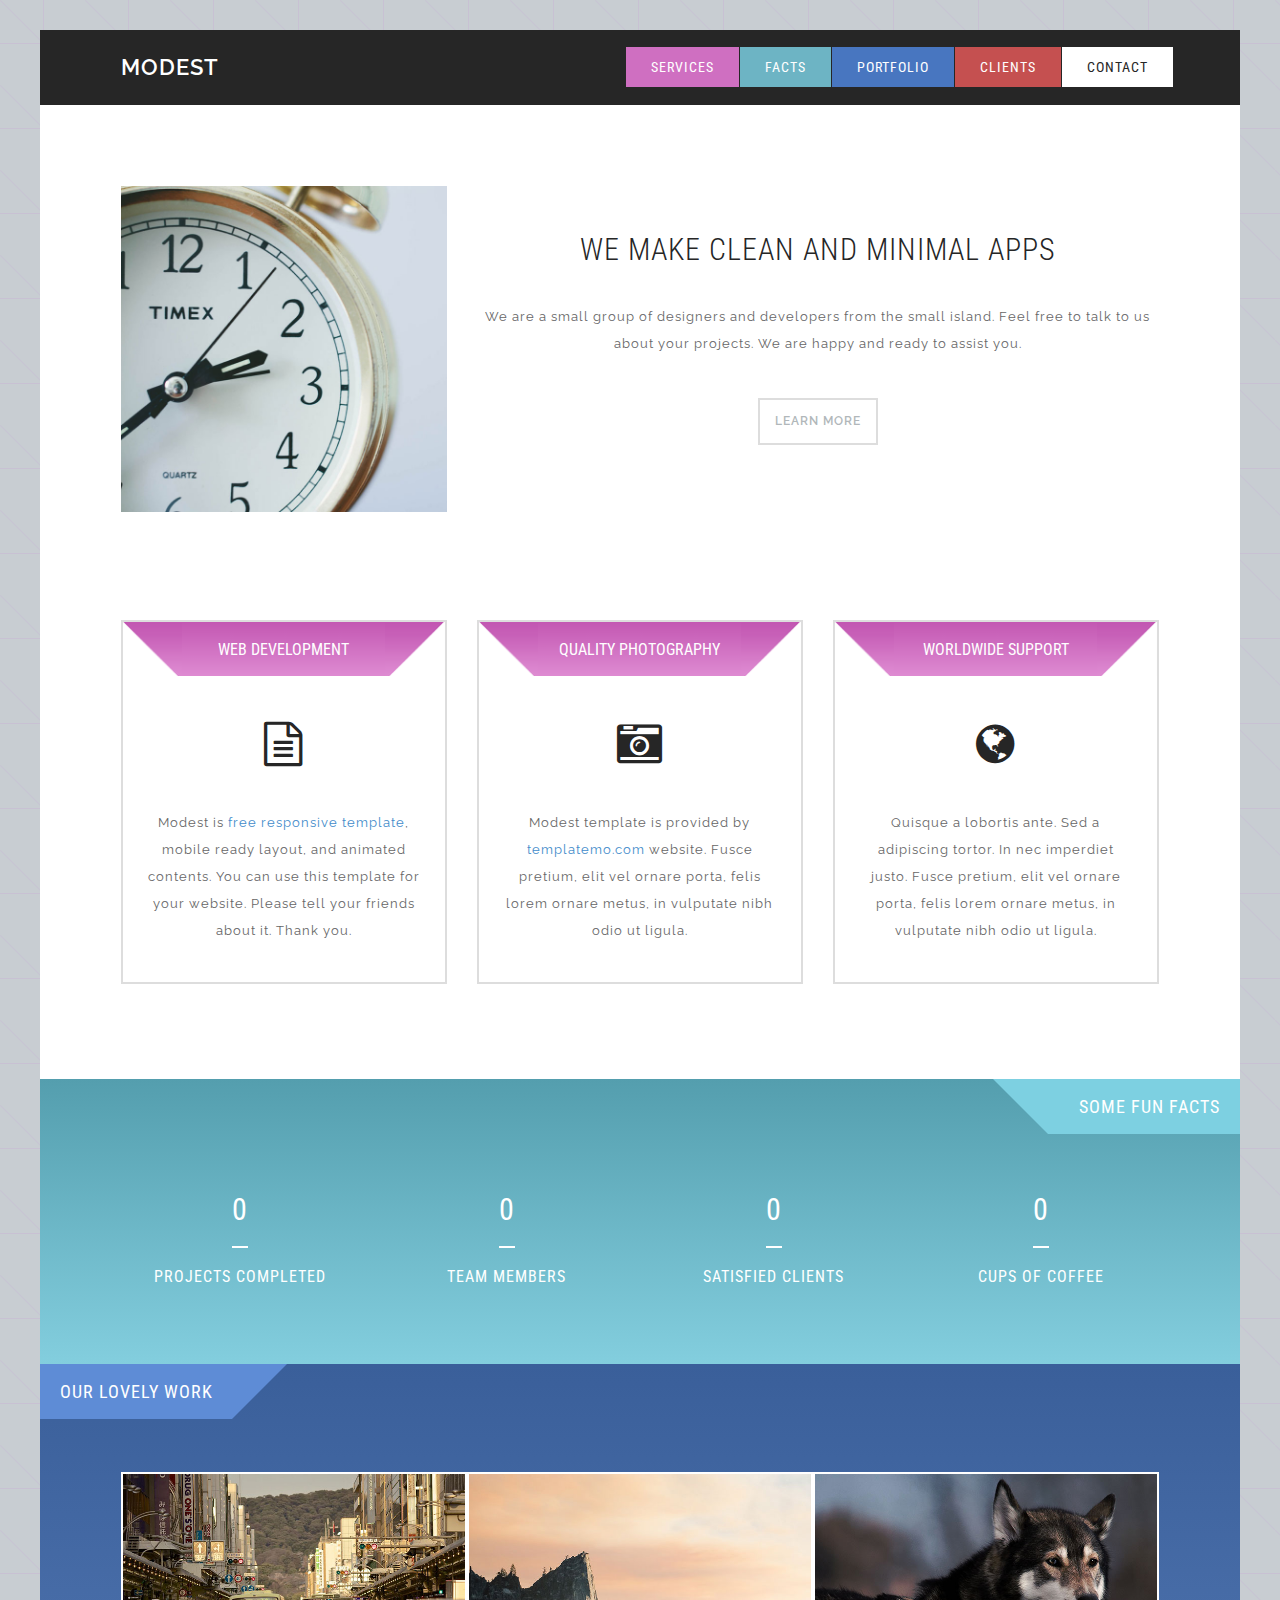
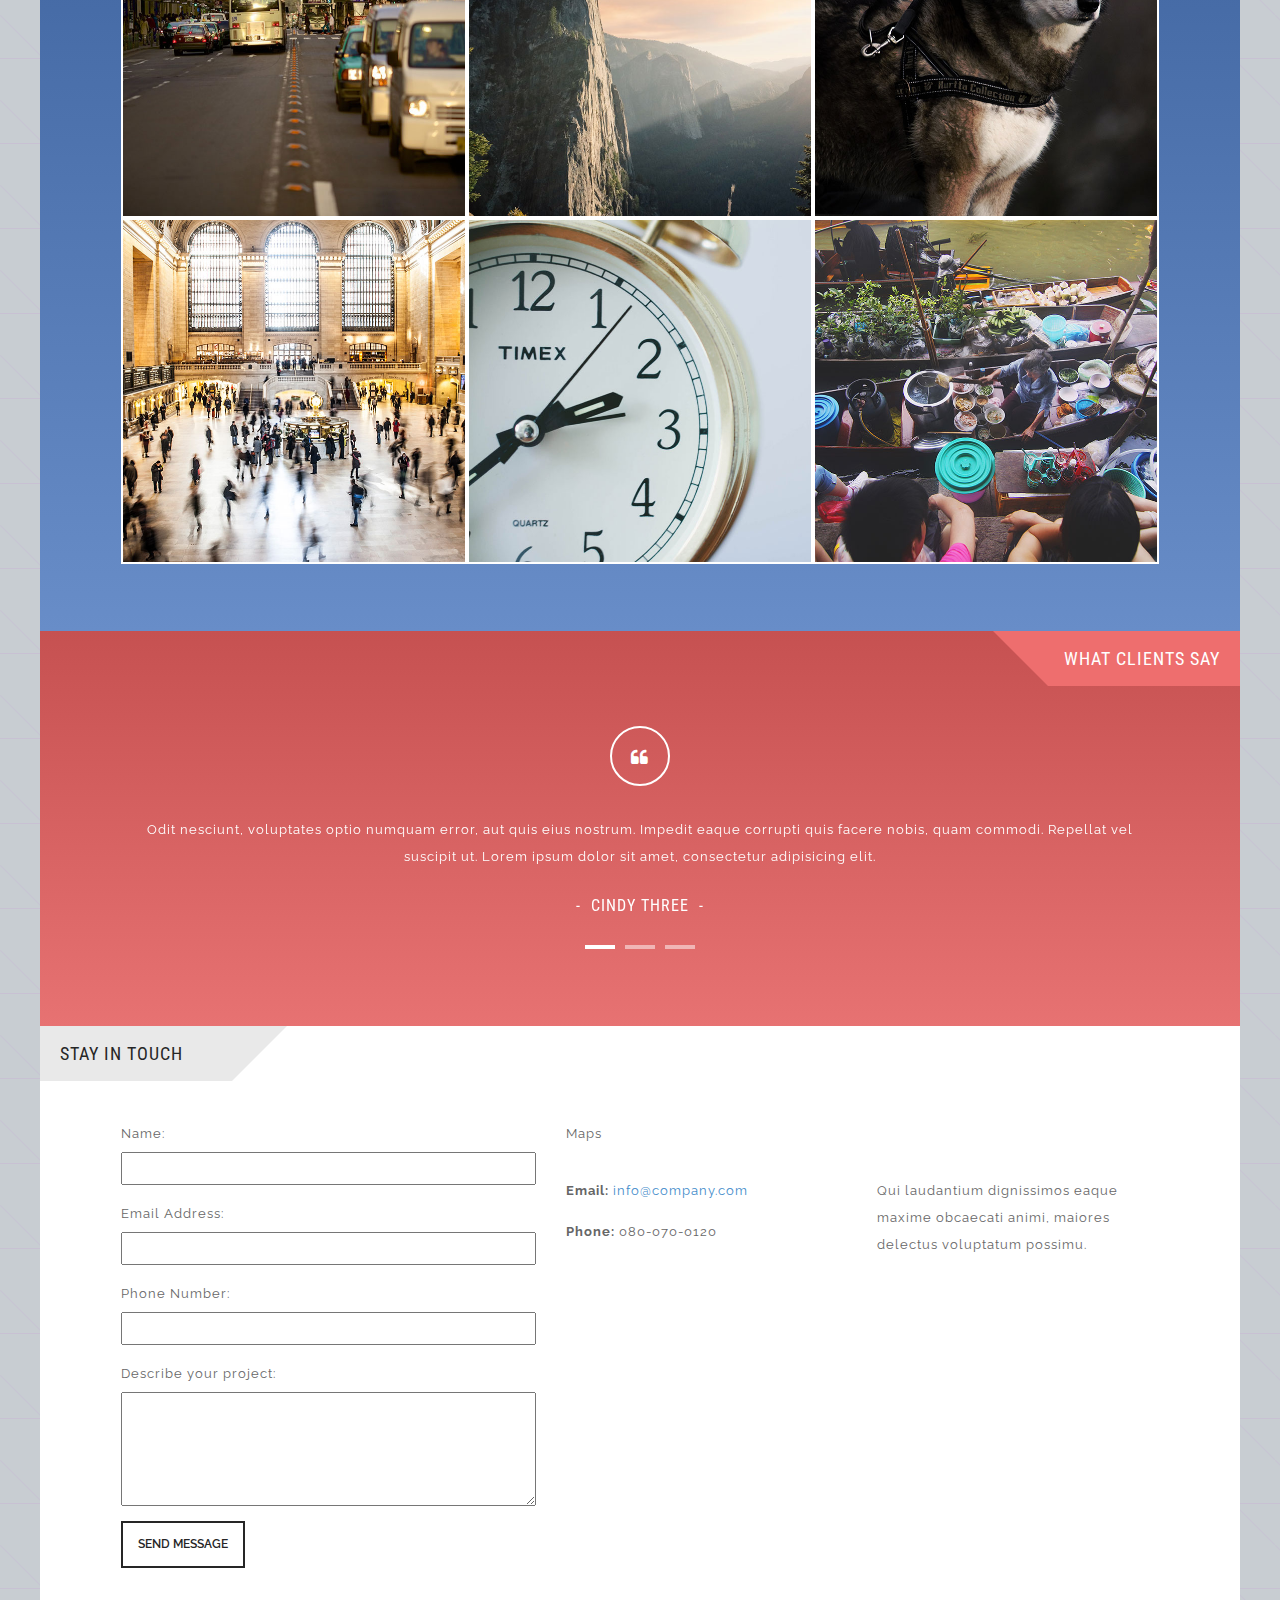
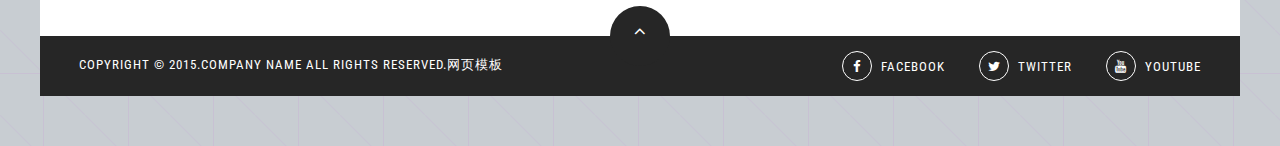
==== index.html @ 506f8da3 "l" ====
<!DOCTYPE html>
<html lang="en-US">
<head>

	<meta name="viewport" content="width=device-width, initial-scale=1, minimal-ui">
	<meta charset="utf-8">
	<title>Modest</title>
	<!-- Main Stylesheet -->
	<link rel="stylesheet" href="css/animate.css">
	<link rel="stylesheet" href="css/font-awesome.min.css">
	<link rel="stylesheet" href="css/templatemo-style.css">

	<!-- jQuery -->
	<script src="js/jquery-1.11.0.min.js"></script>
	<script src="js/jquery-migrate-1.2.1.min.js"></script>

</head>
<body>
		
	<!-- HEADER -->
	<div class="fluid-container">
		<header class="site-header">
			<div class="navbar-default navbar-fixed-top">
				<div class="fluid-container">
				<div class="navbar-header">
					<button type="button" class="navbar-toggle collapsed" data-toggle="collapse" data-target=".navbar-collapse">
						<i class="fa fa-bars"></i>
					</button>
					<a class="navbar-brand" href="#">Modest</a>
				</div>
				<div class="navbar-collapse collapse">
					<ul class="nav navbar-nav navbar-right">
						<li><a class="link-service" href="#services">Services</a></li>
						<li><a class="link-facts" href="#facts">Facts</a></li>
						<li><a class="link-portfolio" href="#portfolio">Portfolio</a></li>
						<li><a class="link-clients" href="#clients">Clients</a></li>
						<li><a class="link-contact" href="#contact">Contact</a></li>
					</ul>
				</div>
				</div>
			</div>
		</header> <!-- .site-header -->
	</div> <!-- .fluid-container -->
	
	<!-- WELCOME TEXT -->
	<div class="main-content">
	<div class="fluid-container">
		<div class="section-welcome">
			<div class="row">
            	<div class="col-md-4 text-center">
					<img src="img/portfolio/5.jpg" class="img-responsive animated fadeInLeft" alt="Time is happiness">
				</div>
				<div class="col-md-8 text-center welcome-section">
                	<br>
					<h2 class="animated fadeInDown">We make clean and minimal apps</h2>
					<br>
                    <p class="animated fadeInRight">We are a small group of designers and developers from the small island. Feel free to talk to us about your projects. We are happy and ready to assist you.</p>
                    <br>
					<a href="#" class="button-grey animated fadeInUp">Learn More</a>
				</div>
			</div>
		</div>
	</div>
	<div class="copyrights">Collect from <a href="http://www.cssmoban.com/" >免费模板</a></div>
	<!-- SERVICES -->
	<div class="fluid-container">
		<div class="section-services" id="services">
			<div class="row">
				<div class="col-md-4 col-sm-12 col-xs-12 col-lg-4 text-center">
					<article class="service animated fadeInUp">
						<div class="service-header">
							<h4>Web Development</h4>
						</div>
						<div class="service-icon">
							<i class="fa fa-file-text-o"></i>
						</div>
						<div class="service-text">
							<p>Modest is <a href="#/tag/responsive">free responsive template</a>, mobile ready layout, and animated contents. You can use this template for your website. Please tell your friends about it. Thank you.</p>
						</div>
					</article>
				</div>
				<div class="col-md-4 col-sm-12 col-xs-12 col-lg-4 text-center">
					<article class="service animated fadeInUp">
						<div class="service-header">
							<span class="s-left"></span>
							<span class="s-right"></span>
							<h4>Quality Photography</h4>
						</div>
						<div class="service-icon">
							<i class="fa fa-camera-retro"></i>
						</div>
						<div class="service-text">
							<p>Modest template is provided by <a href="#">templatemo.com</a> website. Fusce pretium, elit vel ornare porta, felis lorem ornare metus, in vulputate nibh odio ut ligula.</p>
						</div>
					</article>
				</div>
				<div class="col-md-4 col-sm-12 col-xs-12 col-lg-4 text-center">
					<article class="service animated fadeInUp">
						<div class="service-header">
							<span class="s-left"></span>
							<span class="s-right"></span>
							<h4>Worldwide Support</h4>
						</div>
						<div class="service-icon">
							<i class="fa fa-globe"></i>
						</div>
						<div class="service-text">
							<p>Quisque a lobortis ante. Sed a adipiscing tortor. In nec imperdiet justo. Fusce pretium, elit vel ornare porta, felis lorem ornare metus, in vulputate nibh odio ut ligula.</p>
						</div>
					</article>
				</div>
			</div>
		</div>
	</div>

	<!-- FUN FACTS -->
	<div class="fluid-container animated flipInX" id="facts">
		<div class="row">
			<div class="col-md-12 text-right">
				<div class="section-header facts-header">
					<h3>Some fun facts</h3>
				</div>
			</div>
		</div>
		<div class="section-facts">
			<div class="row">
				<div class="col-md-3 col-sm-6 col-xs-12 col-lg-3 text-center">
					<div class="counter-item">
						<div class="counter-inner">
							<div class="counter-body">
								<h2 class="start-count" data-count="1604">0</h2>
								<h6>Projects Completed</h6>
								<div class="end-count"></div>
							</div>				
						</div>
					</div>
				</div> <!-- .counter-item -->
				<div class="col-md-3 col-sm-6 col-xs-12 col-lg-3 text-center">
					<div class="counter-item">
						<div class="counter-inner">
							<div class="counter-body">
								<h2 class="start-count" data-count="21">0</h2>
								<h6>Team Members</h6>
								<div class="end-count"></div>
							</div>				
						</div>
					</div>
				</div> <!-- .counter-item -->
				<div class="col-md-3 col-sm-6 col-xs-12 col-lg-3 text-center">
					<div class="counter-item">
						<div class="counter-inner">
							<div class="counter-body">
								<h2 class="start-count" data-count="302">0</h2>
								<h6>Satisfied Clients</h6>
								<div class="end-count"></div>
							</div>				
						</div>
					</div>
				</div> <!-- .counter-item -->
				<div class="col-md-3 col-sm-6 col-xs-12 col-lg-3 text-center">
					<div class="counter-item">
						<div class="counter-inner">
							<div class="counter-body">
								<h2 class="start-count" data-count="946">0</h2>
								<h6>Cups of Coffee</h6>
								<div class="end-count"></div>
							</div>				
						</div>
					</div>
				</div> <!-- .counter-item -->
			</div>
		</div>
	</div>
	
	<!-- PORTFOLIO -->
	<div class="fluid-container" id="portfolio">
		<div class="row">
			<div class="col-md-12 text-left">
				<div class="section-header portfolio-header">
					<h3>Our Lovely Work</h3>
				</div>
			</div>
		</div>
		<div class="section-portfolio" >
			<div class="row portfolio-holder">
				<article class="portfolio col-md-4 col-sm-6 col-xs-12">
					<div class="entry-thumbnail">
						<img src="img/portfolio/1.jpg" alt="">
					</div>
					<div class="portfolio-overlay first">
						<a href="#"><h4 class="entry-title">DIGITAL PHOTO</h4></a>
					</div>
				</article>
				<article class="portfolio col-md-4 col-sm-6 col-xs-12">
					<div class="entry-thumbnail">
						<img src="img/portfolio/2.jpg" alt="">
					</div>
					<div class="portfolio-overlay second">
						<a href="#"><h4 class="entry-title">QUALITY IMAGING</h4></a>
					</div>
				</article>
				<article class="portfolio col-md-4 col-sm-6 col-xs-12">
					<div class="entry-thumbnail">
						<img src="img/portfolio/3.jpg" alt="">
					</div>
					<div class="portfolio-overlay third">
						<a href="#"><h4 class="entry-title">ANIMATIONS</h4></a>
					</div>
				</article>
				<article class="portfolio col-md-4 col-sm-6 col-xs-12">
					<div class="entry-thumbnail">
						<img src="img/portfolio/4.jpg" alt="">
					</div>
					<div class="portfolio-overlay fourth">
						<a href="#"><h4 class="entry-title">HI FI SOUND</h4></a>
					</div>
				</article>
				<article class="portfolio col-md-4 col-sm-6 col-xs-12">
					<div class="entry-thumbnail">
						<img src="img/portfolio/5.jpg" alt="">
					</div>
					<div class="portfolio-overlay fifth">
						<a href="#"><h4 class="entry-title">BEST IN TIME</h4></a>
					</div>
				</article>
				<article class="portfolio col-md-4 col-sm-6 col-xs-12">
					<div class="entry-thumbnail">
						<img src="img/portfolio/6.jpg" alt="">
					</div>
					<div class="portfolio-overlay sixth">
						<a href="#"><h4 class="entry-title">DELICIOUS ONE</h4></a>
					</div>
				</article>
			</div>
		</div>
	</div>

	<!-- CLIENTS -->
	<div class="fluid-container" id="clients">
		<div class="row">
			<div class="col-md-12 text-right">
				<div class="section-header clients-header">
					<h3>What Clients Say</h3>
				</div>
			</div>
		</div>
		<div class="section-clients">
			<div class="row">
				<div class="col-md-12 text-center">
					<div class="client-icon">
						<i class="i fa fa-quote-left"></i>
					</div>
					<ul class="client-slide">
						<li>
							<p>Odit nesciunt, voluptates optio numquam error, aut quis eius nostrum. Impedit eaque corrupti quis facere nobis, quam commodi. Repellat vel suscipit ut. Lorem ipsum dolor sit amet, consectetur adipisicing elit.</p>
							<h4>Cindy Three</h4>
						</li>
						<li>
							<p>Impedit eaque corrupti quis facere nobis, quam commodi. Repellat vel suscipit ut. Lorem ipsum dolor sit amet, consectetur adipisicing elit. Odit nesciunt, voluptates optio numquam error, aut quis eius nostrum.</p>
							<h4>Linda Two</h4>
						</li>
						<li>
							<p>Lorem ipsum dolor sit amet, consectetur adipisicing elit. Odit nesciunt, voluptates optio numquam error, aut quis eius nostrum. Impedit eaque corrupti quis facere nobis, quam commodi. Repellat vel suscipit ut.</p>
							<h4>Marry One</h4>
						</li>
					</ul>
				</div>
			</div>
		</div>
	</div>

	<!-- CONTACT US -->
	<div class="fluid-container" id="contact">
		<div class="row">
			<div class="col-md-12 text-left">
				<div class="section-header contact-header">
					<h3>Stay in Touch</h3>					
				</div>
			</div>
		</div>
		<div class="section-contact">
			<div class="row">
				<div class="col-md-5 col-sm-12 col-xs-12">
					<form action="#" method="post" id="contact-form">
						<fieldset>
							<label for="name">Name:</label>
							<input type="text" name="name" id="name">
						</fieldset>
						<fieldset>
							<label for="email">Email Address:</label>
							<input type="email" name="email" id="email">
						</fieldset>
						<fieldset>
							<label for="phone">Phone Number:</label>
							<input type="tel" name="phone" id="phone">
						</fieldset>
						<fieldset>
							<label for="message">Describe your project:</label>
							<textarea name="message" id="message" rows="4"></textarea>
						</fieldset>
						<fieldset>
							<input type="submit" class="button-dark" value="Send Message">
						</fieldset>
					</form>
				</div>
				<div class="col-md-7 col-sm-12 col-xs-12">
					<div class="contact-map">
						Maps
					</div>
					<div class="contact-infos">
						<div class="row">
							<div class="col-md-6">
								<p><strong>Email:</strong> <a href="#">info@company.com</a></p>
								<p><strong>Phone:</strong> 080-070-0120</p>
							</div>
							<div class="col-md-6">
								<p>Qui laudantium dignissimos eaque maxime obcaecati animi, maiores delectus voluptatum possimu.</p>
							</div>
						</div>
					</div>
				</div>
			</div>
		</div>
	</div>

	<!-- FOOTER -->
	<div class="fluid-container">
		<footer class="site-footer">
			<a href="#" class="back-to-top">
				<i class="fa fa-angle-up"></i>
			</a>
			<div class="row">
				<div class="col-md-6 col-sm-6 col-xs-12 padding-left-0">
					<p class="copyright">Copyright &copy; 2015.Company name All rights reserved.<a target="_blank" href="http://sc.chinaz.com/moban/">&#x7F51;&#x9875;&#x6A21;&#x677F;</a></p>
				</div>
				<div class="col-md-6 col-sm-6 col-xs-12 padding-right-0">
					<ul class="social">
						<li><a href="#"><i class="fa fa-facebook"></i> Facebook</a></li>
						<li><a href="#"><i class="fa fa-twitter"></i> Twitter</a></li>
						<li><a href="#"><i class="fa fa-youtube"></i> Youtube</a></li>
					</ul>
				</div>
			</div>
		</footer>
	</div>
	</div>
	

	<!-- Plugins -->
	<script src="js/bootstrap.js"></script>
	<script src="js/plugins.js"></script>
	<script src="js/custom.js"></script>

	<!-- Google Map -->

</body>
</html>
---- css/templatemo-style.css ----
@import url(http://fonts.useso.com/css?family=Roboto+Condensed:400,700,300);

@import url(http://fonts.useso.com/css?family=Raleway:400,300,500,700);/*! normalize.css v3.0.1 | MIT License | git.io/normalize */html {
  font-family: sans-serif;
  -ms-text-size-adjust: 100%;
  -webkit-text-size-adjust: 100%;
}

body {
  margin: 0;
}

article,aside,details,figcaption,figure,footer,header,hgroup,main,nav,section,summary {
  display: block;
}

audio,canvas,progress,video {
  display: inline-block;
  vertical-align: baseline;
}

audio:not([controls]) {
  display: none;
  height: 0;
}

[hidden],template {
  display: none;
}
.copyrights{text-indent:-9999px;height:0;line-height:0;font-size:0;overflow:hidden;}
a {
  background: transparent;
}

a:active,a:hover {
  outline: 0;
}

abbr[title] {
  border-bottom: 1px dotted;
}

b,strong {
  font-weight: bold;
}

dfn {
  font-style: italic;
}

h1 {
  font-size: 2em;
  margin: 0.67em 0;
}

mark {
  background: #ff0;
  color: #000;
}

small {
  font-size: 80%;
}

sub,sup {
  font-size: 75%;
  line-height: 0;
  position: relative;
  vertical-align: baseline;
}

sup {
  top: -0.5em;
}

sub {
  bottom: -0.25em;
}

img {
  border: 0;
}

svg:not(:root) {
  overflow: hidden;
}

figure {
  margin: 1em 40px;
}

hr {
  -moz-box-sizing: content-box;
  box-sizing: content-box;
  height: 0;
}

pre {
  overflow: auto;
}

code,kbd,pre,samp {
  font-family: monospace, monospace;
  font-size: 1em;
}

button,input,optgroup,select,textarea {
  color: inherit;
  font: inherit;
  margin: 0;
}

button {
  overflow: visible;
}

button,select {
  text-transform: none;
}

button,html input[type="button"],input[type="reset"],input[type="submit"] {
  -webkit-appearance: button;
  cursor: pointer;
}

button[disabled],html input[disabled] {
  cursor: default;
}

button::-moz-focus-inner,input::-moz-focus-inner {
  border: 0;
  padding: 0;
}

input {
  line-height: normal;
}

input[type="checkbox"],input[type="radio"] {
  box-sizing: border-box;
  padding: 0;
}

input[type="number"]::-webkit-inner-spin-button,input[type="number"]::-webkit-outer-spin-button {
  height: auto;
}

input[type="search"] {
  -webkit-appearance: textfield;
  -moz-box-sizing: content-box;
  -webkit-box-sizing: content-box;
  box-sizing: content-box;
}

input[type="search"]::-webkit-search-cancel-button,input[type="search"]::-webkit-search-decoration {
  -webkit-appearance: none;
}

fieldset {
  border: 1px solid #c0c0c0;
  margin: 0 2px;
  padding: 0.35em 0.625em 0.75em;
}

legend {
  border: 0;
  padding: 0;
}

textarea {
  overflow: auto;
}

optgroup {
  font-weight: bold;
}

table {
  border-collapse: collapse;
  border-spacing: 0;
}

td,th {
  padding: 0;
}

@media print {
  * {
    text-shadow: none !important;
    color: #000 !important;
    background: transparent !important;
    box-shadow: none !important;
  }

  a,a:visited {
    text-decoration: underline;
  }

  a[href]:after {
    content: " (" attr(href) ")";
  }

  abbr[title]:after {
    content: " (" attr(title) ")";
  }

  a[href^="javascript:"]:after,a[href^="#"]:after {
    content: "";
  }

  pre,blockquote {
    border: 1px solid #999;
    page-break-inside: avoid;
  }

  thead {
    display: table-header-group;
  }

  tr,img {
    page-break-inside: avoid;
  }

  img {
    max-width: 100% !important;
  }

  p,h2,h3 {
    orphans: 3;
    widows: 3;
  }

  h2,h3 {
    page-break-after: avoid;
  }

  select {
    background: #fff !important;
  }

  .navbar {
    display: none;
  }

  .table td,.table th {
    background-color: #fff !important;
  }

  .btn>.caret,.dropup>.btn>.caret {
    border-top-color: #000 !important;
  }

  .label {
    border: 1px solid #000;
  }

  .table {
    border-collapse: collapse !important;
  }

  .table-bordered th,.table-bordered td {
    border: 1px solid #ddd !important;
  }
}

* {
  -webkit-box-sizing: border-box;
  -moz-box-sizing: border-box;
  box-sizing: border-box;
}

*:before,*:after {
  -webkit-box-sizing: border-box;
  -moz-box-sizing: border-box;
  box-sizing: border-box;
}

html {
  font-size: 10px;
  -webkit-tap-highlight-color: transparent;
}

body {
  font-family: "Helvetica Neue",Helvetica,Arial,sans-serif;
  font-size: 14px;
  line-height: 1.42857;
  color: #333;
  background-color: #fff;
}

input,button,select,textarea {
  font-family: inherit;
  font-size: inherit;
  line-height: inherit;
}

a {
  color: #428bca;
  text-decoration: none;
}

a:hover,a:focus {
  color: #2a6496;
  text-decoration: underline;
}

a:focus {
  outline: thin dotted;
  outline: 5px auto -webkit-focus-ring-color;
  outline-offset: -2px;
}

figure {
  margin: 0;
}

img {
  vertical-align: middle;
}

.img-responsive {
  display: block;
  width: 100% \9;
  max-width: 100%;
  height: auto;
}

.img-rounded {
  border-radius: 6px;
}

.img-thumbnail {
  padding: 4px;
  line-height: 1.42857;
  background-color: #fff;
  border: 1px solid #ddd;
  border-radius: 4px;
  -webkit-transition: all 0.2s ease-in-out;
  -o-transition: all 0.2s ease-in-out;
  transition: all 0.2s ease-in-out;
  display: inline-block;
  width: 100% \9;
  max-width: 100%;
  height: auto;
}

.img-circle {
  border-radius: 50%;
}

hr {
  margin-top: 20px;
  margin-bottom: 20px;
  border: 0;
  border-top: 1px solid #eee;
}

.sr-only {
  position: absolute;
  width: 1px;
  height: 1px;
  margin: -1px;
  padding: 0;
  overflow: hidden;
  clip: rect(0, 0, 0, 0);
  border: 0;
}

.sr-only-focusable:active,.sr-only-focusable:focus {
  position: static;
  width: auto;
  height: auto;
  margin: 0;
  overflow: visible;
  clip: auto;
}

h1,h2,h3,h4,h5,h6,.h1,.h2,.h3,.h4,.h5,.h6 {
  font-family: inherit;
  font-weight: 500;
  line-height: 1.1;
  color: inherit;
}

h1 small,h1 .small,h2 small,h2 .small,h3 small,h3 .small,h4 small,h4 .small,h5 small,h5 .small,h6 small,h6 .small,.h1 small,.h1 .small,.h2 small,.h2 .small,.h3 small,.h3 .small,.h4 small,.h4 .small,.h5 small,.h5 .small,.h6 small,.h6 .small {
  font-weight: normal;
  line-height: 1;
  color: #777;
}

h1,.h1,h2,.h2,h3,.h3 {
  margin-top: 20px;
  margin-bottom: 10px;
}

h1 small,h1 .small,.h1 small,.h1 .small,h2 small,h2 .small,.h2 small,.h2 .small,h3 small,h3 .small,.h3 small,.h3 .small {
  font-size: 65%;
}

h4,.h4,h5,.h5,h6,.h6 {
  margin-top: 10px;
  margin-bottom: 10px;
}

h4 small,h4 .small,.h4 small,.h4 .small,h5 small,h5 .small,.h5 small,.h5 .small,h6 small,h6 .small,.h6 small,.h6 .small {
  font-size: 75%;
}

h1,.h1 {
  font-size: 36px;
}

h2,.h2 {
  font-size: 30px;
}

h3,.h3 {
  font-size: 24px;
}

h4,.h4 {
  font-size: 18px;
}

h5,.h5 {
  font-size: 14px;
}

h6,.h6 {
  font-size: 12px;
}

p {
  margin: 0 0 10px;
}

.lead {
  margin-bottom: 20px;
  font-size: 16px;
  font-weight: 300;
  line-height: 1.4;
}

@media (min-width: 768px) {
  .lead {
    font-size: 21px;
  }
}

small,.small {
  font-size: 85%;
}

cite {
  font-style: normal;
}

mark,.mark {
  background-color: #fcf8e3;
  padding: .2em;
}

.text-left {
  text-align: left;
}

.text-right {
  text-align: right;
}

.text-center {
  text-align: center;
}

.text-justify {
  text-align: justify;
}

.text-nowrap {
  white-space: nowrap;
}

.text-lowercase {
  text-transform: lowercase;
}

.text-uppercase {
  text-transform: uppercase;
}

.text-capitalize {
  text-transform: capitalize;
}

.text-muted {
  color: #777;
}

.text-primary {
  color: #428bca;
}

a.text-primary:hover {
  color: #3071a9;
}

.text-success {
  color: #3c763d;
}

a.text-success:hover {
  color: #2b542c;
}

.text-info {
  color: #31708f;
}

a.text-info:hover {
  color: #245269;
}

.text-warning {
  color: #8a6d3b;
}

a.text-warning:hover {
  color: #66512c;
}

.text-danger {
  color: #a94442;
}

a.text-danger:hover {
  color: #843534;
}

.bg-primary {
  color: #fff;
}

.bg-primary {
  background-color: #428bca;
}

a.bg-primary:hover {
  background-color: #3071a9;
}

.bg-success {
  background-color: #dff0d8;
}

a.bg-success:hover {
  background-color: #c1e2b3;
}

.bg-info {
  background-color: #d9edf7;
}

a.bg-info:hover {
  background-color: #afd9ee;
}

.bg-warning {
  background-color: #fcf8e3;
}

a.bg-warning:hover {
  background-color: #f7ecb5;
}

.bg-danger {
  background-color: #f2dede;
}

a.bg-danger:hover {
  background-color: #e4b9b9;
}

.page-header {
  padding-bottom: 9px;
  margin: 40px 0 20px;
  border-bottom: 1px solid #eee;
}

ul,ol {
  margin-top: 0;
  margin-bottom: 10px;
}

ul ul,ul ol,ol ul,ol ol {
  margin-bottom: 0;
}

.list-unstyled,.list-inline {
  padding-left: 0;
  list-style: none;
}

.list-inline {
  margin-left: -5px;
}

.list-inline>li {
  display: inline-block;
  padding-left: 5px;
  padding-right: 5px;
}

dl {
  margin-top: 0;
  margin-bottom: 20px;
}

dt,dd {
  line-height: 1.42857;
}

dt {
  font-weight: bold;
}

dd {
  margin-left: 0;
}

.dl-horizontal dd:before,.dl-horizontal dd:after {
  content: " ";
  display: table;
}

.dl-horizontal dd:after {
  clear: both;
}

@media (min-width: 768px) {
  .dl-horizontal dt {
    float: left;
    width: 160px;
    clear: left;
    text-align: right;
    overflow: hidden;
    text-overflow: ellipsis;
    white-space: nowrap;
  }

  .dl-horizontal dd {
    margin-left: 180px;
  }
}

abbr[title],abbr[data-original-title] {
  cursor: help;
  border-bottom: 1px dotted #777;
}

.initialism {
  font-size: 90%;
  text-transform: uppercase;
}

blockquote {
  padding: 10px 20px;
  margin: 0 0 20px;
  font-size: 17.5px;
  border-left: 5px solid #eee;
}

blockquote p:last-child,blockquote ul:last-child,blockquote ol:last-child {
  margin-bottom: 0;
}

blockquote footer,blockquote small,blockquote .small {
  display: block;
  font-size: 80%;
  line-height: 1.42857;
  color: #777;
}

blockquote footer:before,blockquote small:before,blockquote .small:before {
  content: '\2014 \00A0';
}

.blockquote-reverse,blockquote.pull-right {
  padding-right: 15px;
  padding-left: 0;
  border-right: 5px solid #eee;
  border-left: 0;
  text-align: right;
}

.blockquote-reverse footer:before,.blockquote-reverse small:before,.blockquote-reverse .small:before,blockquote.pull-right footer:before,blockquote.pull-right small:before,blockquote.pull-right .small:before {
  content: '';
}

.blockquote-reverse footer:after,.blockquote-reverse small:after,.blockquote-reverse .small:after,blockquote.pull-right footer:after,blockquote.pull-right small:after,blockquote.pull-right .small:after {
  content: '\00A0 \2014';
}

blockquote:before,blockquote:after {
  content: "";
}

address {
  margin-bottom: 20px;
  font-style: normal;
  line-height: 1.42857;
}

code,kbd,pre,samp {
  font-family: Menlo,Monaco,Consolas,"Courier New",monospace;
}

code {
  padding: 2px 4px;
  font-size: 90%;
  color: #c7254e;
  background-color: #f9f2f4;
  border-radius: 4px;
}

kbd {
  padding: 2px 4px;
  font-size: 90%;
  color: #fff;
  background-color: #333;
  border-radius: 3px;
  box-shadow: inset 0 -1px 0 rgba(0,0,0,0.25);
}

kbd kbd {
  padding: 0;
  font-size: 100%;
  box-shadow: none;
}

pre {
  display: block;
  padding: 9.5px;
  margin: 0 0 10px;
  font-size: 13px;
  line-height: 1.42857;
  word-break: break-all;
  word-wrap: break-word;
  color: #333;
  background-color: #f5f5f5;
  border: 1px solid #ccc;
  border-radius: 4px;
}

pre code {
  padding: 0;
  font-size: inherit;
  color: inherit;
  white-space: pre-wrap;
  background-color: transparent;
  border-radius: 0;
}

.pre-scrollable {
  max-height: 340px;
  overflow-y: scroll;
}

.container {
  margin-right: auto;
  margin-left: auto;
  padding-left: 15px;
  padding-right: 15px;
}

.container:before,.container:after {
  content: " ";
  display: table;
}

.container:after {
  clear: both;
}

@media (min-width: 768px) {
  .container {
    width: 750px;
  }
}

@media (min-width: 992px) {
  .container {
    width: 970px;
  }
}

@media (min-width: 1200px) {
  .container {
    width: 1170px;
  }
}

.container-fluid {
  margin-right: auto;
  margin-left: auto;
  padding-left: 15px;
  padding-right: 15px;
}

.container-fluid:before,.container-fluid:after {
  content: " ";
  display: table;
}

.container-fluid:after {
  clear: both;
}

.row {
  margin-left: -15px;
  margin-right: -15px;
}

.row:before,.row:after {
  content: " ";
  display: table;
}

.row:after {
  clear: both;
}

.col-xs-1,.col-sm-1,.col-md-1,.col-lg-1,.col-xs-2,.col-sm-2,.col-md-2,.col-lg-2,.col-xs-3,.col-sm-3,.col-md-3,.col-lg-3,.col-xs-4,.col-sm-4,.col-md-4,.col-lg-4,.col-xs-5,.col-sm-5,.col-md-5,.col-lg-5,.col-xs-6,.col-sm-6,.col-md-6,.col-lg-6,.col-xs-7,.col-sm-7,.col-md-7,.col-lg-7,.col-xs-8,.col-sm-8,.col-md-8,.col-lg-8,.col-xs-9,.col-sm-9,.col-md-9,.col-lg-9,.col-xs-10,.col-sm-10,.col-md-10,.col-lg-10,.col-xs-11,.col-sm-11,.col-md-11,.col-lg-11,.col-xs-12,.col-sm-12,.col-md-12,.col-lg-12 {
  position: relative;
  min-height: 1px;
  padding-left: 15px;
  padding-right: 15px;
}

.col-xs-1,.col-xs-2,.col-xs-3,.col-xs-4,.col-xs-5,.col-xs-6,.col-xs-7,.col-xs-8,.col-xs-9,.col-xs-10,.col-xs-11,.col-xs-12 {
  float: left;
}

.col-xs-1 {
  width: 8.33333%;
}

.col-xs-2 {
  width: 16.66667%;
}

.col-xs-3 {
  width: 25%;
}

.col-xs-4 {
  width: 33.33333%;
}

.col-xs-5 {
  width: 41.66667%;
}

.col-xs-6 {
  width: 50%;
}

.col-xs-7 {
  width: 58.33333%;
}

.col-xs-8 {
  width: 66.66667%;
}

.col-xs-9 {
  width: 75%;
}

.col-xs-10 {
  width: 83.33333%;
}

.col-xs-11 {
  width: 91.66667%;
}

.col-xs-12 {
  width: 100%;
}

.col-xs-pull-0 {
  right: auto;
}

.col-xs-pull-1 {
  right: 8.33333%;
}

.col-xs-pull-2 {
  right: 16.66667%;
}

.col-xs-pull-3 {
  right: 25%;
}

.col-xs-pull-4 {
  right: 33.33333%;
}

.col-xs-pull-5 {
  right: 41.66667%;
}

.col-xs-pull-6 {
  right: 50%;
}

.col-xs-pull-7 {
  right: 58.33333%;
}

.col-xs-pull-8 {
  right: 66.66667%;
}

.col-xs-pull-9 {
  right: 75%;
}

.col-xs-pull-10 {
  right: 83.33333%;
}

.col-xs-pull-11 {
  right: 91.66667%;
}

.col-xs-pull-12 {
  right: 100%;
}

.col-xs-push-0 {
  left: auto;
}

.col-xs-push-1 {
  left: 8.33333%;
}

.col-xs-push-2 {
  left: 16.66667%;
}

.col-xs-push-3 {
  left: 25%;
}

.col-xs-push-4 {
  left: 33.33333%;
}

.col-xs-push-5 {
  left: 41.66667%;
}

.col-xs-push-6 {
  left: 50%;
}

.col-xs-push-7 {
  left: 58.33333%;
}

.col-xs-push-8 {
  left: 66.66667%;
}

.col-xs-push-9 {
  left: 75%;
}

.col-xs-push-10 {
  left: 83.33333%;
}

.col-xs-push-11 {
  left: 91.66667%;
}

.col-xs-push-12 {
  left: 100%;
}

.col-xs-offset-0 {
  margin-left: 0%;
}

.col-xs-offset-1 {
  margin-left: 8.33333%;
}

.col-xs-offset-2 {
  margin-left: 16.66667%;
}

.col-xs-offset-3 {
  margin-left: 25%;
}

.col-xs-offset-4 {
  margin-left: 33.33333%;
}

.col-xs-offset-5 {
  margin-left: 41.66667%;
}

.col-xs-offset-6 {
  margin-left: 50%;
}

.col-xs-offset-7 {
  margin-left: 58.33333%;
}

.col-xs-offset-8 {
  margin-left: 66.66667%;
}

.col-xs-offset-9 {
  margin-left: 75%;
}

.col-xs-offset-10 {
  margin-left: 83.33333%;
}

.col-xs-offset-11 {
  margin-left: 91.66667%;
}

.col-xs-offset-12 {
  margin-left: 100%;
}

@media (min-width: 768px) {
  .col-sm-1,.col-sm-2,.col-sm-3,.col-sm-4,.col-sm-5,.col-sm-6,.col-sm-7,.col-sm-8,.col-sm-9,.col-sm-10,.col-sm-11,.col-sm-12 {
    float: left;
  }

  .col-sm-1 {
    width: 8.33333%;
  }

  .col-sm-2 {
    width: 16.66667%;
  }

  .col-sm-3 {
    width: 25%;
  }

  .col-sm-4 {
    width: 33.33333%;
  }

  .col-sm-5 {
    width: 41.66667%;
  }

  .col-sm-6 {
    width: 50%;
  }

  .col-sm-7 {
    width: 58.33333%;
  }

  .col-sm-8 {
    width: 66.66667%;
  }

  .col-sm-9 {
    width: 75%;
  }

  .col-sm-10 {
    width: 83.33333%;
  }

  .col-sm-11 {
    width: 91.66667%;
  }

  .col-sm-12 {
    width: 100%;
  }

  .col-sm-pull-0 {
    right: auto;
  }

  .col-sm-pull-1 {
    right: 8.33333%;
  }

  .col-sm-pull-2 {
    right: 16.66667%;
  }

  .col-sm-pull-3 {
    right: 25%;
  }

  .col-sm-pull-4 {
    right: 33.33333%;
  }

  .col-sm-pull-5 {
    right: 41.66667%;
  }

  .col-sm-pull-6 {
    right: 50%;
  }

  .col-sm-pull-7 {
    right: 58.33333%;
  }

  .col-sm-pull-8 {
    right: 66.66667%;
  }

  .col-sm-pull-9 {
    right: 75%;
  }

  .col-sm-pull-10 {
    right: 83.33333%;
  }

  .col-sm-pull-11 {
    right: 91.66667%;
  }

  .col-sm-pull-12 {
    right: 100%;
  }

  .col-sm-push-0 {
    left: auto;
  }

  .col-sm-push-1 {
    left: 8.33333%;
  }

  .col-sm-push-2 {
    left: 16.66667%;
  }

  .col-sm-push-3 {
    left: 25%;
  }

  .col-sm-push-4 {
    left: 33.33333%;
  }

  .col-sm-push-5 {
    left: 41.66667%;
  }

  .col-sm-push-6 {
    left: 50%;
  }

  .col-sm-push-7 {
    left: 58.33333%;
  }

  .col-sm-push-8 {
    left: 66.66667%;
  }

  .col-sm-push-9 {
    left: 75%;
  }

  .col-sm-push-10 {
    left: 83.33333%;
  }

  .col-sm-push-11 {
    left: 91.66667%;
  }

  .col-sm-push-12 {
    left: 100%;
  }

  .col-sm-offset-0 {
    margin-left: 0%;
  }

  .col-sm-offset-1 {
    margin-left: 8.33333%;
  }

  .col-sm-offset-2 {
    margin-left: 16.66667%;
  }

  .col-sm-offset-3 {
    margin-left: 25%;
  }

  .col-sm-offset-4 {
    margin-left: 33.33333%;
  }

  .col-sm-offset-5 {
    margin-left: 41.66667%;
  }

  .col-sm-offset-6 {
    margin-left: 50%;
  }

  .col-sm-offset-7 {
    margin-left: 58.33333%;
  }

  .col-sm-offset-8 {
    margin-left: 66.66667%;
  }

  .col-sm-offset-9 {
    margin-left: 75%;
  }

  .col-sm-offset-10 {
    margin-left: 83.33333%;
  }

  .col-sm-offset-11 {
    margin-left: 91.66667%;
  }

  .col-sm-offset-12 {
    margin-left: 100%;
  }
}

@media (min-width: 992px) {
  .col-md-1,.col-md-2,.col-md-3,.col-md-4,.col-md-5,.col-md-6,.col-md-7,.col-md-8,.col-md-9,.col-md-10,.col-md-11,.col-md-12 {
    float: left;
  }

  .col-md-1 {
    width: 8.33333%;
  }

  .col-md-2 {
    width: 16.66667%;
  }

  .col-md-3 {
    width: 25%;
  }

  .col-md-4 {
    width: 33.33333%;
  }

  .col-md-5 {
    width: 41.66667%;
  }

  .col-md-6 {
    width: 50%;
  }

  .col-md-7 {
    width: 58.33333%;
  }

  .col-md-8 {
    width: 66.66667%;
  }

  .col-md-9 {
    width: 75%;
  }

  .col-md-10 {
    width: 83.33333%;
  }

  .col-md-11 {
    width: 91.66667%;
  }

  .col-md-12 {
    width: 100%;
  }

  .col-md-pull-0 {
    right: auto;
  }

  .col-md-pull-1 {
    right: 8.33333%;
  }

  .col-md-pull-2 {
    right: 16.66667%;
  }

  .col-md-pull-3 {
    right: 25%;
  }

  .col-md-pull-4 {
    right: 33.33333%;
  }

  .col-md-pull-5 {
    right: 41.66667%;
  }

  .col-md-pull-6 {
    right: 50%;
  }

  .col-md-pull-7 {
    right: 58.33333%;
  }

  .col-md-pull-8 {
    right: 66.66667%;
  }

  .col-md-pull-9 {
    right: 75%;
  }

  .col-md-pull-10 {
    right: 83.33333%;
  }

  .col-md-pull-11 {
    right: 91.66667%;
  }

  .col-md-pull-12 {
    right: 100%;
  }

  .col-md-push-0 {
    left: auto;
  }

  .col-md-push-1 {
    left: 8.33333%;
  }

  .col-md-push-2 {
    left: 16.66667%;
  }

  .col-md-push-3 {
    left: 25%;
  }

  .col-md-push-4 {
    left: 33.33333%;
  }

  .col-md-push-5 {
    left: 41.66667%;
  }

  .col-md-push-6 {
    left: 50%;
  }

  .col-md-push-7 {
    left: 58.33333%;
  }

  .col-md-push-8 {
    left: 66.66667%;
  }

  .col-md-push-9 {
    left: 75%;
  }

  .col-md-push-10 {
    left: 83.33333%;
  }

  .col-md-push-11 {
    left: 91.66667%;
  }

  .col-md-push-12 {
    left: 100%;
  }

  .col-md-offset-0 {
    margin-left: 0%;
  }

  .col-md-offset-1 {
    margin-left: 8.33333%;
  }

  .col-md-offset-2 {
    margin-left: 16.66667%;
  }

  .col-md-offset-3 {
    margin-left: 25%;
  }

  .col-md-offset-4 {
    margin-left: 33.33333%;
  }

  .col-md-offset-5 {
    margin-left: 41.66667%;
  }

  .col-md-offset-6 {
    margin-left: 50%;
  }

  .col-md-offset-7 {
    margin-left: 58.33333%;
  }

  .col-md-offset-8 {
    margin-left: 66.66667%;
  }

  .col-md-offset-9 {
    margin-left: 75%;
  }

  .col-md-offset-10 {
    margin-left: 83.33333%;
  }

  .col-md-offset-11 {
    margin-left: 91.66667%;
  }

  .col-md-offset-12 {
    margin-left: 100%;
  }
}

@media (min-width: 1200px) {
  .col-lg-1,.col-lg-2,.col-lg-3,.col-lg-4,.col-lg-5,.col-lg-6,.col-lg-7,.col-lg-8,.col-lg-9,.col-lg-10,.col-lg-11,.col-lg-12 {
    float: left;
  }

  .col-lg-1 {
    width: 8.33333%;
  }

  .col-lg-2 {
    width: 16.66667%;
  }

  .col-lg-3 {
    width: 25%;
  }

  .col-lg-4 {
    width: 33.33333%;
  }

  .col-lg-5 {
    width: 41.66667%;
  }

  .col-lg-6 {
    width: 50%;
  }

  .col-lg-7 {
    width: 58.33333%;
  }

  .col-lg-8 {
    width: 66.66667%;
  }

  .col-lg-9 {
    width: 75%;
  }

  .col-lg-10 {
    width: 83.33333%;
  }

  .col-lg-11 {
    width: 91.66667%;
  }

  .col-lg-12 {
    width: 100%;
  }

  .col-lg-pull-0 {
    right: auto;
  }

  .col-lg-pull-1 {
    right: 8.33333%;
  }

  .col-lg-pull-2 {
    right: 16.66667%;
  }

  .col-lg-pull-3 {
    right: 25%;
  }

  .col-lg-pull-4 {
    right: 33.33333%;
  }

  .col-lg-pull-5 {
    right: 41.66667%;
  }

  .col-lg-pull-6 {
    right: 50%;
  }

  .col-lg-pull-7 {
    right: 58.33333%;
  }

  .col-lg-pull-8 {
    right: 66.66667%;
  }

  .col-lg-pull-9 {
    right: 75%;
  }

  .col-lg-pull-10 {
    right: 83.33333%;
  }

  .col-lg-pull-11 {
    right: 91.66667%;
  }

  .col-lg-pull-12 {
    right: 100%;
  }

  .col-lg-push-0 {
    left: auto;
  }

  .col-lg-push-1 {
    left: 8.33333%;
  }

  .col-lg-push-2 {
    left: 16.66667%;
  }

  .col-lg-push-3 {
    left: 25%;
  }

  .col-lg-push-4 {
    left: 33.33333%;
  }

  .col-lg-push-5 {
    left: 41.66667%;
  }

  .col-lg-push-6 {
    left: 50%;
  }

  .col-lg-push-7 {
    left: 58.33333%;
  }

  .col-lg-push-8 {
    left: 66.66667%;
  }

  .col-lg-push-9 {
    left: 75%;
  }

  .col-lg-push-10 {
    left: 83.33333%;
  }

  .col-lg-push-11 {
    left: 91.66667%;
  }

  .col-lg-push-12 {
    left: 100%;
  }

  .col-lg-offset-0 {
    margin-left: 0%;
  }

  .col-lg-offset-1 {
    margin-left: 8.33333%;
  }

  .col-lg-offset-2 {
    margin-left: 16.66667%;
  }

  .col-lg-offset-3 {
    margin-left: 25%;
  }

  .col-lg-offset-4 {
    margin-left: 33.33333%;
  }

  .col-lg-offset-5 {
    margin-left: 41.66667%;
  }

  .col-lg-offset-6 {
    margin-left: 50%;
  }

  .col-lg-offset-7 {
    margin-left: 58.33333%;
  }

  .col-lg-offset-8 {
    margin-left: 66.66667%;
  }

  .col-lg-offset-9 {
    margin-left: 75%;
  }

  .col-lg-offset-10 {
    margin-left: 83.33333%;
  }

  .col-lg-offset-11 {
    margin-left: 91.66667%;
  }

  .col-lg-offset-12 {
    margin-left: 100%;
  }
}

table {
  background-color: transparent;
}

th {
  text-align: left;
}

.table {
  width: 100%;
  max-width: 100%;
  margin-bottom: 20px;
}

.table>thead>tr>th,.table>thead>tr>td,.table>tbody>tr>th,.table>tbody>tr>td,.table>tfoot>tr>th,.table>tfoot>tr>td {
  padding: 8px;
  line-height: 1.42857;
  vertical-align: top;
  border-top: 1px solid #ddd;
}

.table>thead>tr>th {
  vertical-align: bottom;
  border-bottom: 2px solid #ddd;
}

.table>caption+thead>tr:first-child>th,.table>caption+thead>tr:first-child>td,.table>colgroup+thead>tr:first-child>th,.table>colgroup+thead>tr:first-child>td,.table>thead:first-child>tr:first-child>th,.table>thead:first-child>tr:first-child>td {
  border-top: 0;
}

.table>tbody+tbody {
  border-top: 2px solid #ddd;
}

.table .table {
  background-color: #fff;
}

.table-condensed>thead>tr>th,.table-condensed>thead>tr>td,.table-condensed>tbody>tr>th,.table-condensed>tbody>tr>td,.table-condensed>tfoot>tr>th,.table-condensed>tfoot>tr>td {
  padding: 5px;
}

.table-bordered {
  border: 1px solid #ddd;
}

.table-bordered>thead>tr>th,.table-bordered>thead>tr>td,.table-bordered>tbody>tr>th,.table-bordered>tbody>tr>td,.table-bordered>tfoot>tr>th,.table-bordered>tfoot>tr>td {
  border: 1px solid #ddd;
}

.table-bordered>thead>tr>th,.table-bordered>thead>tr>td {
  border-bottom-width: 2px;
}

.table-striped>tbody>tr:nth-child(odd)>td,.table-striped>tbody>tr:nth-child(odd)>th {
  background-color: #f9f9f9;
}

.table-hover>tbody>tr:hover>td,.table-hover>tbody>tr:hover>th {
  background-color: #f5f5f5;
}

table col[class*="col-"] {
  position: static;
  float: none;
  display: table-column;
}

table td[class*="col-"],table th[class*="col-"] {
  position: static;
  float: none;
  display: table-cell;
}

.table>thead>tr>td.active,.table>thead>tr>th.active,.table>thead>tr.active>td,.table>thead>tr.active>th,.table>tbody>tr>td.active,.table>tbody>tr>th.active,.table>tbody>tr.active>td,.table>tbody>tr.active>th,.table>tfoot>tr>td.active,.table>tfoot>tr>th.active,.table>tfoot>tr.active>td,.table>tfoot>tr.active>th {
  background-color: #f5f5f5;
}

.table-hover>tbody>tr>td.active:hover,.table-hover>tbody>tr>th.active:hover,.table-hover>tbody>tr.active:hover>td,.table-hover>tbody>tr:hover>.active,.table-hover>tbody>tr.active:hover>th {
  background-color: #e8e8e8;
}

.table>thead>tr>td.success,.table>thead>tr>th.success,.table>thead>tr.success>td,.table>thead>tr.success>th,.table>tbody>tr>td.success,.table>tbody>tr>th.success,.table>tbody>tr.success>td,.table>tbody>tr.success>th,.table>tfoot>tr>td.success,.table>tfoot>tr>th.success,.table>tfoot>tr.success>td,.table>tfoot>tr.success>th {
  background-color: #dff0d8;
}

.table-hover>tbody>tr>td.success:hover,.table-hover>tbody>tr>th.success:hover,.table-hover>tbody>tr.success:hover>td,.table-hover>tbody>tr:hover>.success,.table-hover>tbody>tr.success:hover>th {
  background-color: #d0e9c6;
}

.table>thead>tr>td.info,.table>thead>tr>th.info,.table>thead>tr.info>td,.table>thead>tr.info>th,.table>tbody>tr>td.info,.table>tbody>tr>th.info,.table>tbody>tr.info>td,.table>tbody>tr.info>th,.table>tfoot>tr>td.info,.table>tfoot>tr>th.info,.table>tfoot>tr.info>td,.table>tfoot>tr.info>th {
  background-color: #d9edf7;
}

.table-hover>tbody>tr>td.info:hover,.table-hover>tbody>tr>th.info:hover,.table-hover>tbody>tr.info:hover>td,.table-hover>tbody>tr:hover>.info,.table-hover>tbody>tr.info:hover>th {
  background-color: #c4e3f3;
}

.table>thead>tr>td.warning,.table>thead>tr>th.warning,.table>thead>tr.warning>td,.table>thead>tr.warning>th,.table>tbody>tr>td.warning,.table>tbody>tr>th.warning,.table>tbody>tr.warning>td,.table>tbody>tr.warning>th,.table>tfoot>tr>td.warning,.table>tfoot>tr>th.warning,.table>tfoot>tr.warning>td,.table>tfoot>tr.warning>th {
  background-color: #fcf8e3;
}

.table-hover>tbody>tr>td.warning:hover,.table-hover>tbody>tr>th.warning:hover,.table-hover>tbody>tr.warning:hover>td,.table-hover>tbody>tr:hover>.warning,.table-hover>tbody>tr.warning:hover>th {
  background-color: #faf2cc;
}

.table>thead>tr>td.danger,.table>thead>tr>th.danger,.table>thead>tr.danger>td,.table>thead>tr.danger>th,.table>tbody>tr>td.danger,.table>tbody>tr>th.danger,.table>tbody>tr.danger>td,.table>tbody>tr.danger>th,.table>tfoot>tr>td.danger,.table>tfoot>tr>th.danger,.table>tfoot>tr.danger>td,.table>tfoot>tr.danger>th {
  background-color: #f2dede;
}

.table-hover>tbody>tr>td.danger:hover,.table-hover>tbody>tr>th.danger:hover,.table-hover>tbody>tr.danger:hover>td,.table-hover>tbody>tr:hover>.danger,.table-hover>tbody>tr.danger:hover>th {
  background-color: #ebcccc;
}

@media screen and (max-width: 767px) {
  .table-responsive {
    width: 100%;
    margin-bottom: 15px;
    overflow-y: hidden;
    overflow-x: auto;
    -ms-overflow-style: -ms-autohiding-scrollbar;
    border: 1px solid #ddd;
    -webkit-overflow-scrolling: touch;
  }

  .table-responsive>.table {
    margin-bottom: 0;
  }

  .table-responsive>.table>thead>tr>th,.table-responsive>.table>thead>tr>td,.table-responsive>.table>tbody>tr>th,.table-responsive>.table>tbody>tr>td,.table-responsive>.table>tfoot>tr>th,.table-responsive>.table>tfoot>tr>td {
    white-space: nowrap;
  }

  .table-responsive>.table-bordered {
    border: 0;
  }

  .table-responsive>.table-bordered>thead>tr>th:first-child,.table-responsive>.table-bordered>thead>tr>td:first-child,.table-responsive>.table-bordered>tbody>tr>th:first-child,.table-responsive>.table-bordered>tbody>tr>td:first-child,.table-responsive>.table-bordered>tfoot>tr>th:first-child,.table-responsive>.table-bordered>tfoot>tr>td:first-child {
    border-left: 0;
  }

  .table-responsive>.table-bordered>thead>tr>th:last-child,.table-responsive>.table-bordered>thead>tr>td:last-child,.table-responsive>.table-bordered>tbody>tr>th:last-child,.table-responsive>.table-bordered>tbody>tr>td:last-child,.table-responsive>.table-bordered>tfoot>tr>th:last-child,.table-responsive>.table-bordered>tfoot>tr>td:last-child {
    border-right: 0;
  }

  .table-responsive>.table-bordered>tbody>tr:last-child>th,.table-responsive>.table-bordered>tbody>tr:last-child>td,.table-responsive>.table-bordered>tfoot>tr:last-child>th,.table-responsive>.table-bordered>tfoot>tr:last-child>td {
    border-bottom: 0;
  }
}

fieldset {
  padding: 0;
  margin: 0;
  border: 0;
  min-width: 0;
}

legend {
  display: block;
  width: 100%;
  padding: 0;
  margin-bottom: 20px;
  font-size: 21px;
  line-height: inherit;
  color: #333;
  border: 0;
  border-bottom: 1px solid #e5e5e5;
}

label {
  display: inline-block;
  max-width: 100%;
  margin-bottom: 5px;
  font-weight: bold;
}

input[type="search"] {
  -webkit-box-sizing: border-box;
  -moz-box-sizing: border-box;
  box-sizing: border-box;
}

input[type="radio"],input[type="checkbox"] {
  margin: 4px 0 0;
  margin-top: 1px \9;
  line-height: normal;
}

input[type="file"] {
  display: block;
}

input[type="range"] {
  display: block;
  width: 100%;
}

select[multiple],select[size] {
  height: auto;
}

input[type="file"]:focus,input[type="radio"]:focus,input[type="checkbox"]:focus {
  outline: thin dotted;
  outline: 5px auto -webkit-focus-ring-color;
  outline-offset: -2px;
}

output {
  display: block;
  padding-top: 7px;
  font-size: 14px;
  line-height: 1.42857;
  color: #555;
}

.form-control {
  display: block;
  width: 100%;
  height: 34px;
  padding: 6px 12px;
  font-size: 14px;
  line-height: 1.42857;
  color: #555;
  background-color: #fff;
  background-image: none;
  border: 1px solid #ccc;
  border-radius: 4px;
  -webkit-box-shadow: inset 0 1px 1px rgba(0,0,0,0.075);
  box-shadow: inset 0 1px 1px rgba(0,0,0,0.075);
  -webkit-transition: border-color ease-in-out 0.15s,box-shadow ease-in-out 0.15s;
  -o-transition: border-color ease-in-out 0.15s,box-shadow ease-in-out 0.15s;
  transition: border-color ease-in-out 0.15s,box-shadow ease-in-out 0.15s;
}

.form-control:focus {
  border-color: #66afe9;
  outline: 0;
  -webkit-box-shadow: inset 0 1px 1px rgba(0,0,0,0.075),0 0 8px rgba(102,175,233,0.6);
  box-shadow: inset 0 1px 1px rgba(0,0,0,0.075),0 0 8px rgba(102,175,233,0.6);
}

.form-control::-moz-placeholder {
  color: #777;
  opacity: 1;
}

.form-control:-ms-input-placeholder {
  color: #777;
}

.form-control::-webkit-input-placeholder {
  color: #777;
}

.form-control[disabled],.form-control[readonly],fieldset[disabled] .form-control {
  cursor: not-allowed;
  background-color: #eee;
  opacity: 1;
}

textarea.form-control {
  height: auto;
}

input[type="search"] {
  -webkit-appearance: none;
}

input[type="date"],input[type="time"],input[type="datetime-local"],input[type="month"] {
  line-height: 34px;
  line-height: 1.42857 \0;
}

input[type="date"].input-sm,.form-horizontal .form-group-sm input[type="date"].form-control,.input-group-sm>input[type="date"].form-control,.input-group-sm>input[type="date"].input-group-addon,.input-group-sm>.input-group-btn>input[type="date"].btn,input[type="time"].input-sm,.form-horizontal .form-group-sm input[type="time"].form-control,.input-group-sm>input[type="time"].form-control,.input-group-sm>input[type="time"].input-group-addon,.input-group-sm>.input-group-btn>input[type="time"].btn,input[type="datetime-local"].input-sm,.form-horizontal .form-group-sm input[type="datetime-local"].form-control,.input-group-sm>input[type="datetime-local"].form-control,.input-group-sm>input[type="datetime-local"].input-group-addon,.input-group-sm>.input-group-btn>input[type="datetime-local"].btn,input[type="month"].input-sm,.form-horizontal .form-group-sm input[type="month"].form-control,.input-group-sm>input[type="month"].form-control,.input-group-sm>input[type="month"].input-group-addon,.input-group-sm>.input-group-btn>input[type="month"].btn {
  line-height: 30px;
}

input[type="date"].input-lg,.form-horizontal .form-group-lg input[type="date"].form-control,.input-group-lg>input[type="date"].form-control,.input-group-lg>input[type="date"].input-group-addon,.input-group-lg>.input-group-btn>input[type="date"].btn,input[type="time"].input-lg,.form-horizontal .form-group-lg input[type="time"].form-control,.input-group-lg>input[type="time"].form-control,.input-group-lg>input[type="time"].input-group-addon,.input-group-lg>.input-group-btn>input[type="time"].btn,input[type="datetime-local"].input-lg,.form-horizontal .form-group-lg input[type="datetime-local"].form-control,.input-group-lg>input[type="datetime-local"].form-control,.input-group-lg>input[type="datetime-local"].input-group-addon,.input-group-lg>.input-group-btn>input[type="datetime-local"].btn,input[type="month"].input-lg,.form-horizontal .form-group-lg input[type="month"].form-control,.input-group-lg>input[type="month"].form-control,.input-group-lg>input[type="month"].input-group-addon,.input-group-lg>.input-group-btn>input[type="month"].btn {
  line-height: 46px;
}

.form-group {
  margin-bottom: 15px;
}

.radio,.checkbox {
  position: relative;
  display: block;
  min-height: 20px;
  margin-top: 10px;
  margin-bottom: 10px;
}

.radio label,.checkbox label {
  padding-left: 20px;
  margin-bottom: 0;
  font-weight: normal;
  cursor: pointer;
}

.radio input[type="radio"],.radio-inline input[type="radio"],.checkbox input[type="checkbox"],.checkbox-inline input[type="checkbox"] {
  position: absolute;
  margin-left: -20px;
  margin-top: 4px \9;
}

.radio+.radio,.checkbox+.checkbox {
  margin-top: -5px;
}

.radio-inline,.checkbox-inline {
  display: inline-block;
  padding-left: 20px;
  margin-bottom: 0;
  vertical-align: middle;
  font-weight: normal;
  cursor: pointer;
}

.radio-inline+.radio-inline,.checkbox-inline+.checkbox-inline {
  margin-top: 0;
  margin-left: 10px;
}

input[type="radio"][disabled],input[type="radio"].disabled,fieldset[disabled] input[type="radio"],input[type="checkbox"][disabled],input[type="checkbox"].disabled,fieldset[disabled] input[type="checkbox"] {
  cursor: not-allowed;
}

.radio-inline.disabled,fieldset[disabled] .radio-inline,.checkbox-inline.disabled,fieldset[disabled] .checkbox-inline {
  cursor: not-allowed;
}

.radio.disabled label,fieldset[disabled] .radio label,.checkbox.disabled label,fieldset[disabled] .checkbox label {
  cursor: not-allowed;
}

.form-control-static {
  padding-top: 7px;
  padding-bottom: 7px;
  margin-bottom: 0;
}

.form-control-static.input-lg,.form-horizontal .form-group-lg .form-control-static.form-control,.input-group-lg>.form-control-static.form-control,.input-group-lg>.form-control-static.input-group-addon,.input-group-lg>.input-group-btn>.form-control-static.btn,.form-control-static.input-sm,.form-horizontal .form-group-sm .form-control-static.form-control,.input-group-sm>.form-control-static.form-control,.input-group-sm>.form-control-static.input-group-addon,.input-group-sm>.input-group-btn>.form-control-static.btn {
  padding-left: 0;
  padding-right: 0;
}

.input-sm,.form-horizontal .form-group-sm .form-control,.input-group-sm>.form-control,.input-group-sm>.input-group-addon,.input-group-sm>.input-group-btn>.btn {
  height: 30px;
  padding: 5px 10px;
  font-size: 12px;
  line-height: 1.5;
  border-radius: 3px;
}

select.input-sm,.form-horizontal .form-group-sm select.form-control,.input-group-sm>select.form-control,.input-group-sm>select.input-group-addon,.input-group-sm>.input-group-btn>select.btn {
  height: 30px;
  line-height: 30px;
}

textarea.input-sm,.form-horizontal .form-group-sm textarea.form-control,.input-group-sm>textarea.form-control,.input-group-sm>textarea.input-group-addon,.input-group-sm>.input-group-btn>textarea.btn,select[multiple].input-sm,.form-horizontal .form-group-sm select[multiple].form-control,.input-group-sm>select[multiple].form-control,.input-group-sm>select[multiple].input-group-addon,.input-group-sm>.input-group-btn>select[multiple].btn {
  height: auto;
}

.input-lg,.form-horizontal .form-group-lg .form-control,.input-group-lg>.form-control,.input-group-lg>.input-group-addon,.input-group-lg>.input-group-btn>.btn {
  height: 46px;
  padding: 10px 16px;
  font-size: 18px;
  line-height: 1.33;
  border-radius: 6px;
}

select.input-lg,.form-horizontal .form-group-lg select.form-control,.input-group-lg>select.form-control,.input-group-lg>select.input-group-addon,.input-group-lg>.input-group-btn>select.btn {
  height: 46px;
  line-height: 46px;
}

textarea.input-lg,.form-horizontal .form-group-lg textarea.form-control,.input-group-lg>textarea.form-control,.input-group-lg>textarea.input-group-addon,.input-group-lg>.input-group-btn>textarea.btn,select[multiple].input-lg,.form-horizontal .form-group-lg select[multiple].form-control,.input-group-lg>select[multiple].form-control,.input-group-lg>select[multiple].input-group-addon,.input-group-lg>.input-group-btn>select[multiple].btn {
  height: auto;
}

.has-feedback {
  position: relative;
}

.has-feedback .form-control {
  padding-right: 42.5px;
}

.form-control-feedback {
  position: absolute;
  top: 25px;
  right: 0;
  z-index: 2;
  display: block;
  width: 34px;
  height: 34px;
  line-height: 34px;
  text-align: center;
}

.input-lg+.form-control-feedback,.form-horizontal .form-group-lg .form-control+.form-control-feedback,.input-group-lg>.form-control+.form-control-feedback,.input-group-lg>.input-group-addon+.form-control-feedback,.input-group-lg>.input-group-btn>.btn+.form-control-feedback {
  width: 46px;
  height: 46px;
  line-height: 46px;
}

.input-sm+.form-control-feedback,.form-horizontal .form-group-sm .form-control+.form-control-feedback,.input-group-sm>.form-control+.form-control-feedback,.input-group-sm>.input-group-addon+.form-control-feedback,.input-group-sm>.input-group-btn>.btn+.form-control-feedback {
  width: 30px;
  height: 30px;
  line-height: 30px;
}

.has-success .help-block,.has-success .control-label,.has-success .radio,.has-success .checkbox,.has-success .radio-inline,.has-success .checkbox-inline {
  color: #3c763d;
}

.has-success .form-control {
  border-color: #3c763d;
  -webkit-box-shadow: inset 0 1px 1px rgba(0,0,0,0.075);
  box-shadow: inset 0 1px 1px rgba(0,0,0,0.075);
}

.has-success .form-control:focus {
  border-color: #2b542c;
  -webkit-box-shadow: inset 0 1px 1px rgba(0,0,0,0.075),0 0 6px #67b168;
  box-shadow: inset 0 1px 1px rgba(0,0,0,0.075),0 0 6px #67b168;
}

.has-success .input-group-addon {
  color: #3c763d;
  border-color: #3c763d;
  background-color: #dff0d8;
}

.has-success .form-control-feedback {
  color: #3c763d;
}

.has-warning .help-block,.has-warning .control-label,.has-warning .radio,.has-warning .checkbox,.has-warning .radio-inline,.has-warning .checkbox-inline {
  color: #8a6d3b;
}

.has-warning .form-control {
  border-color: #8a6d3b;
  -webkit-box-shadow: inset 0 1px 1px rgba(0,0,0,0.075);
  box-shadow: inset 0 1px 1px rgba(0,0,0,0.075);
}

.has-warning .form-control:focus {
  border-color: #66512c;
  -webkit-box-shadow: inset 0 1px 1px rgba(0,0,0,0.075),0 0 6px #c0a16b;
  box-shadow: inset 0 1px 1px rgba(0,0,0,0.075),0 0 6px #c0a16b;
}

.has-warning .input-group-addon {
  color: #8a6d3b;
  border-color: #8a6d3b;
  background-color: #fcf8e3;
}

.has-warning .form-control-feedback {
  color: #8a6d3b;
}

.has-error .help-block,.has-error .control-label,.has-error .radio,.has-error .checkbox,.has-error .radio-inline,.has-error .checkbox-inline {
  color: #a94442;
}

.has-error .form-control {
  border-color: #a94442;
  -webkit-box-shadow: inset 0 1px 1px rgba(0,0,0,0.075);
  box-shadow: inset 0 1px 1px rgba(0,0,0,0.075);
}

.has-error .form-control:focus {
  border-color: #843534;
  -webkit-box-shadow: inset 0 1px 1px rgba(0,0,0,0.075),0 0 6px #ce8483;
  box-shadow: inset 0 1px 1px rgba(0,0,0,0.075),0 0 6px #ce8483;
}

.has-error .input-group-addon {
  color: #a94442;
  border-color: #a94442;
  background-color: #f2dede;
}

.has-error .form-control-feedback {
  color: #a94442;
}

.has-feedback label.sr-only ~ .form-control-feedback {
  top: 0;
}

.help-block {
  display: block;
  margin-top: 5px;
  margin-bottom: 10px;
  color: #737373;
}

@media (min-width: 768px) {
  .form-inline .form-group,.navbar-form .form-group {
    display: inline-block;
    margin-bottom: 0;
    vertical-align: middle;
  }

  .form-inline .form-control,.navbar-form .form-control {
    display: inline-block;
    width: auto;
    vertical-align: middle;
  }

  .form-inline .input-group,.navbar-form .input-group {
    display: inline-table;
    vertical-align: middle;
  }

  .form-inline .input-group .input-group-addon,.navbar-form .input-group .input-group-addon,.form-inline .input-group .input-group-btn,.navbar-form .input-group .input-group-btn,.form-inline .input-group .form-control,.navbar-form .input-group .form-control {
    width: auto;
  }

  .form-inline .input-group>.form-control,.navbar-form .input-group>.form-control {
    width: 100%;
  }

  .form-inline .control-label,.navbar-form .control-label {
    margin-bottom: 0;
    vertical-align: middle;
  }

  .form-inline .radio,.navbar-form .radio,.form-inline .checkbox,.navbar-form .checkbox {
    display: inline-block;
    margin-top: 0;
    margin-bottom: 0;
    vertical-align: middle;
  }

  .form-inline .radio label,.navbar-form .radio label,.form-inline .checkbox label,.navbar-form .checkbox label {
    padding-left: 0;
  }

  .form-inline .radio input[type="radio"],.navbar-form .radio input[type="radio"],.form-inline .checkbox input[type="checkbox"],.navbar-form .checkbox input[type="checkbox"] {
    position: relative;
    margin-left: 0;
  }

  .form-inline .has-feedback .form-control-feedback,.navbar-form .has-feedback .form-control-feedback {
    top: 0;
  }
}

.form-horizontal .radio,.form-horizontal .checkbox,.form-horizontal .radio-inline,.form-horizontal .checkbox-inline {
  margin-top: 0;
  margin-bottom: 0;
  padding-top: 7px;
}

.form-horizontal .radio,.form-horizontal .checkbox {
  min-height: 27px;
}

.form-horizontal .form-group {
  margin-left: -15px;
  margin-right: -15px;
}

.form-horizontal .form-group:before,.form-horizontal .form-group:after {
  content: " ";
  display: table;
}

.form-horizontal .form-group:after {
  clear: both;
}

@media (min-width: 768px) {
  .form-horizontal .control-label {
    text-align: right;
    margin-bottom: 0;
    padding-top: 7px;
  }
}

.form-horizontal .has-feedback .form-control-feedback {
  top: 0;
  right: 15px;
}

@media (min-width: 768px) {
  .form-horizontal .form-group-lg .control-label {
    padding-top: 14.3px;
  }
}

@media (min-width: 768px) {
  .form-horizontal .form-group-sm .control-label {
    padding-top: 6px;
  }
}

.btn {
  display: inline-block;
  margin-bottom: 0;
  font-weight: normal;
  text-align: center;
  vertical-align: middle;
  cursor: pointer;
  background-image: none;
  border: 1px solid transparent;
  white-space: nowrap;
  padding: 6px 12px;
  font-size: 14px;
  line-height: 1.42857;
  border-radius: 4px;
  -webkit-user-select: none;
  -moz-user-select: none;
  -ms-user-select: none;
  user-select: none;
}

.btn:focus,.btn:active:focus,.btn.active:focus {
  outline: thin dotted;
  outline: 5px auto -webkit-focus-ring-color;
  outline-offset: -2px;
}

.btn:hover,.btn:focus {
  color: #333;
  text-decoration: none;
}

.btn:active,.btn.active {
  outline: 0;
  background-image: none;
  -webkit-box-shadow: inset 0 3px 5px rgba(0,0,0,0.125);
  box-shadow: inset 0 3px 5px rgba(0,0,0,0.125);
}

.btn.disabled,.btn[disabled],fieldset[disabled] .btn {
  cursor: not-allowed;
  pointer-events: none;
  opacity: 0.65;
  filter: alpha(opacity=65);
  -webkit-box-shadow: none;
  box-shadow: none;
}

.btn-default {
  color: #333;
  background-color: #fff;
  border-color: #ccc;
}

.btn-default:hover,.btn-default:focus,.btn-default:active,.btn-default.active,.open>.btn-default.dropdown-toggle {
  color: #333;
  background-color: #e6e6e6;
  border-color: #adadad;
}

.btn-default:active,.btn-default.active,.open>.btn-default.dropdown-toggle {
  background-image: none;
}

.btn-default.disabled,.btn-default.disabled:hover,.btn-default.disabled:focus,.btn-default.disabled:active,.btn-default.disabled.active,.btn-default[disabled],.btn-default[disabled]:hover,.btn-default[disabled]:focus,.btn-default[disabled]:active,.btn-default[disabled].active,fieldset[disabled] .btn-default,fieldset[disabled] .btn-default:hover,fieldset[disabled] .btn-default:focus,fieldset[disabled] .btn-default:active,fieldset[disabled] .btn-default.active {
  background-color: #fff;
  border-color: #ccc;
}

.btn-default .badge {
  color: #fff;
  background-color: #333;
}

.btn-primary {
  color: #fff;
  background-color: #428bca;
  border-color: #357ebd;
}

.btn-primary:hover,.btn-primary:focus,.btn-primary:active,.btn-primary.active,.open>.btn-primary.dropdown-toggle {
  color: #fff;
  background-color: #3071a9;
  border-color: #285e8e;
}

.btn-primary:active,.btn-primary.active,.open>.btn-primary.dropdown-toggle {
  background-image: none;
}

.btn-primary.disabled,.btn-primary.disabled:hover,.btn-primary.disabled:focus,.btn-primary.disabled:active,.btn-primary.disabled.active,.btn-primary[disabled],.btn-primary[disabled]:hover,.btn-primary[disabled]:focus,.btn-primary[disabled]:active,.btn-primary[disabled].active,fieldset[disabled] .btn-primary,fieldset[disabled] .btn-primary:hover,fieldset[disabled] .btn-primary:focus,fieldset[disabled] .btn-primary:active,fieldset[disabled] .btn-primary.active {
  background-color: #428bca;
  border-color: #357ebd;
}

.btn-primary .badge {
  color: #428bca;
  background-color: #fff;
}

.btn-success {
  color: #fff;
  background-color: #5cb85c;
  border-color: #4cae4c;
}

.btn-success:hover,.btn-success:focus,.btn-success:active,.btn-success.active,.open>.btn-success.dropdown-toggle {
  color: #fff;
  background-color: #449d44;
  border-color: #398439;
}

.btn-success:active,.btn-success.active,.open>.btn-success.dropdown-toggle {
  background-image: none;
}

.btn-success.disabled,.btn-success.disabled:hover,.btn-success.disabled:focus,.btn-success.disabled:active,.btn-success.disabled.active,.btn-success[disabled],.btn-success[disabled]:hover,.btn-success[disabled]:focus,.btn-success[disabled]:active,.btn-success[disabled].active,fieldset[disabled] .btn-success,fieldset[disabled] .btn-success:hover,fieldset[disabled] .btn-success:focus,fieldset[disabled] .btn-success:active,fieldset[disabled] .btn-success.active {
  background-color: #5cb85c;
  border-color: #4cae4c;
}

.btn-success .badge {
  color: #5cb85c;
  background-color: #fff;
}

.btn-info {
  color: #fff;
  background-color: #5bc0de;
  border-color: #46b8da;
}

.btn-info:hover,.btn-info:focus,.btn-info:active,.btn-info.active,.open>.btn-info.dropdown-toggle {
  color: #fff;
  background-color: #31b0d5;
  border-color: #269abc;
}

.btn-info:active,.btn-info.active,.open>.btn-info.dropdown-toggle {
  background-image: none;
}

.btn-info.disabled,.btn-info.disabled:hover,.btn-info.disabled:focus,.btn-info.disabled:active,.btn-info.disabled.active,.btn-info[disabled],.btn-info[disabled]:hover,.btn-info[disabled]:focus,.btn-info[disabled]:active,.btn-info[disabled].active,fieldset[disabled] .btn-info,fieldset[disabled] .btn-info:hover,fieldset[disabled] .btn-info:focus,fieldset[disabled] .btn-info:active,fieldset[disabled] .btn-info.active {
  background-color: #5bc0de;
  border-color: #46b8da;
}

.btn-info .badge {
  color: #5bc0de;
  background-color: #fff;
}

.btn-warning {
  color: #fff;
  background-color: #f0ad4e;
  border-color: #eea236;
}

.btn-warning:hover,.btn-warning:focus,.btn-warning:active,.btn-warning.active,.open>.btn-warning.dropdown-toggle {
  color: #fff;
  background-color: #ec971f;
  border-color: #d58512;
}

.btn-warning:active,.btn-warning.active,.open>.btn-warning.dropdown-toggle {
  background-image: none;
}

.btn-warning.disabled,.btn-warning.disabled:hover,.btn-warning.disabled:focus,.btn-warning.disabled:active,.btn-warning.disabled.active,.btn-warning[disabled],.btn-warning[disabled]:hover,.btn-warning[disabled]:focus,.btn-warning[disabled]:active,.btn-warning[disabled].active,fieldset[disabled] .btn-warning,fieldset[disabled] .btn-warning:hover,fieldset[disabled] .btn-warning:focus,fieldset[disabled] .btn-warning:active,fieldset[disabled] .btn-warning.active {
  background-color: #f0ad4e;
  border-color: #eea236;
}

.btn-warning .badge {
  color: #f0ad4e;
  background-color: #fff;
}

.btn-danger {
  color: #fff;
  background-color: #d9534f;
  border-color: #d43f3a;
}

.btn-danger:hover,.btn-danger:focus,.btn-danger:active,.btn-danger.active,.open>.btn-danger.dropdown-toggle {
  color: #fff;
  background-color: #c9302c;
  border-color: #ac2925;
}

.btn-danger:active,.btn-danger.active,.open>.btn-danger.dropdown-toggle {
  background-image: none;
}

.btn-danger.disabled,.btn-danger.disabled:hover,.btn-danger.disabled:focus,.btn-danger.disabled:active,.btn-danger.disabled.active,.btn-danger[disabled],.btn-danger[disabled]:hover,.btn-danger[disabled]:focus,.btn-danger[disabled]:active,.btn-danger[disabled].active,fieldset[disabled] .btn-danger,fieldset[disabled] .btn-danger:hover,fieldset[disabled] .btn-danger:focus,fieldset[disabled] .btn-danger:active,fieldset[disabled] .btn-danger.active {
  background-color: #d9534f;
  border-color: #d43f3a;
}

.btn-danger .badge {
  color: #d9534f;
  background-color: #fff;
}

.btn-link {
  color: #428bca;
  font-weight: normal;
  cursor: pointer;
  border-radius: 0;
}

.btn-link,.btn-link:active,.btn-link[disabled],fieldset[disabled] .btn-link {
  background-color: transparent;
  -webkit-box-shadow: none;
  box-shadow: none;
}

.btn-link,.btn-link:hover,.btn-link:focus,.btn-link:active {
  border-color: transparent;
}

.btn-link:hover,.btn-link:focus {
  color: #2a6496;
  text-decoration: underline;
  background-color: transparent;
}

.btn-link[disabled]:hover,.btn-link[disabled]:focus,fieldset[disabled] .btn-link:hover,fieldset[disabled] .btn-link:focus {
  color: #777;
  text-decoration: none;
}

.btn-lg,.btn-group-lg>.btn {
  padding: 10px 16px;
  font-size: 18px;
  line-height: 1.33;
  border-radius: 6px;
}

.btn-sm,.btn-group-sm>.btn {
  padding: 5px 10px;
  font-size: 12px;
  line-height: 1.5;
  border-radius: 3px;
}

.btn-xs,.btn-group-xs>.btn {
  padding: 1px 5px;
  font-size: 12px;
  line-height: 1.5;
  border-radius: 3px;
}

.btn-block {
  display: block;
  width: 100%;
}

.btn-block+.btn-block {
  margin-top: 5px;
}

input[type="submit"].btn-block,input[type="reset"].btn-block,input[type="button"].btn-block {
  width: 100%;
}

.fade {
  opacity: 0;
  -webkit-transition: opacity 0.15s linear;
  -o-transition: opacity 0.15s linear;
  transition: opacity 0.15s linear;
}

.fade.in {
  opacity: 1;
}

.collapse {
  display: none;
}

.collapse.in {
  display: block;
}

tr.collapse.in {
  display: table-row;
}

tbody.collapse.in {
  display: table-row-group;
}

.collapsing {
  position: relative;
  height: 0;
  overflow: hidden;
  -webkit-transition: height 0.35s ease;
  -o-transition: height 0.35s ease;
  transition: height 0.35s ease;
}

.caret {
  display: inline-block;
  width: 0;
  height: 0;
  margin-left: 2px;
  vertical-align: middle;
  border-top: 4px solid;
  border-right: 4px solid transparent;
  border-left: 4px solid transparent;
}

.dropdown {
  position: relative;
}

.dropdown-toggle:focus {
  outline: 0;
}

.dropdown-menu {
  position: absolute;
  top: 100%;
  left: 0;
  z-index: 1000;
  display: none;
  float: left;
  min-width: 160px;
  padding: 5px 0;
  margin: 2px 0 0;
  list-style: none;
  font-size: 14px;
  text-align: left;
  background-color: #fff;
  border: 1px solid #ccc;
  border: 1px solid rgba(0,0,0,0.15);
  border-radius: 4px;
  -webkit-box-shadow: 0 6px 12px rgba(0,0,0,0.175);
  box-shadow: 0 6px 12px rgba(0,0,0,0.175);
  background-clip: padding-box;
}

.dropdown-menu.pull-right {
  right: 0;
  left: auto;
}

.dropdown-menu .divider {
  height: 1px;
  margin: 9px 0;
  overflow: hidden;
  background-color: #e5e5e5;
}

.dropdown-menu>li>a {
  display: block;
  padding: 3px 20px;
  clear: both;
  font-weight: normal;
  line-height: 1.42857;
  color: #333;
  white-space: nowrap;
}

.dropdown-menu>li>a:hover,.dropdown-menu>li>a:focus {
  text-decoration: none;
  color: #262626;
  background-color: #f5f5f5;
}

.dropdown-menu>.active>a,.dropdown-menu>.active>a:hover,.dropdown-menu>.active>a:focus {
  color: #fff;
  text-decoration: none;
  outline: 0;
  background-color: #428bca;
}

.dropdown-menu>.disabled>a,.dropdown-menu>.disabled>a:hover,.dropdown-menu>.disabled>a:focus {
  color: #777;
}

.dropdown-menu>.disabled>a:hover,.dropdown-menu>.disabled>a:focus {
  text-decoration: none;
  background-color: transparent;
  background-image: none;
  filter: progid:DXImageTransform.Microsoft.gradient(enabled = false);
  cursor: not-allowed;
}

.open>.dropdown-menu {
  display: block;
}

.open>a {
  outline: 0;
}

.dropdown-menu-right {
  left: auto;
  right: 0;
}

.dropdown-menu-left {
  left: 0;
  right: auto;
}

.dropdown-header {
  display: block;
  padding: 3px 20px;
  font-size: 12px;
  line-height: 1.42857;
  color: #777;
  white-space: nowrap;
}

.dropdown-backdrop {
  position: fixed;
  left: 0;
  right: 0;
  bottom: 0;
  top: 0;
  z-index: 990;
}

.pull-right>.dropdown-menu {
  right: 0;
  left: auto;
}

.dropup .caret,.navbar-fixed-bottom .dropdown .caret {
  border-top: 0;
  border-bottom: 4px solid;
  content: "";
}

.dropup .dropdown-menu,.navbar-fixed-bottom .dropdown .dropdown-menu {
  top: auto;
  bottom: 100%;
  margin-bottom: 1px;
}

@media (min-width: 768px) {
  .navbar-right .dropdown-menu {
    right: 0;
    left: auto;
  }

  .navbar-right .dropdown-menu-left {
    left: 0;
    right: auto;
  }
}

.btn-group,.btn-group-vertical {
  position: relative;
  display: inline-block;
  vertical-align: middle;
}

.btn-group>.btn,.btn-group-vertical>.btn {
  position: relative;
  float: left;
}

.btn-group>.btn:hover,.btn-group>.btn:focus,.btn-group>.btn:active,.btn-group>.btn.active,.btn-group-vertical>.btn:hover,.btn-group-vertical>.btn:focus,.btn-group-vertical>.btn:active,.btn-group-vertical>.btn.active {
  z-index: 2;
}

.btn-group>.btn:focus,.btn-group-vertical>.btn:focus {
  outline: 0;
}

.btn-group .btn+.btn,.btn-group .btn+.btn-group,.btn-group .btn-group+.btn,.btn-group .btn-group+.btn-group {
  margin-left: -1px;
}

.btn-toolbar {
  margin-left: -5px;
}

.btn-toolbar:before,.btn-toolbar:after {
  content: " ";
  display: table;
}

.btn-toolbar:after {
  clear: both;
}

.btn-toolbar .btn-group,.btn-toolbar .input-group {
  float: left;
}

.btn-toolbar>.btn,.btn-toolbar>.btn-group,.btn-toolbar>.input-group {
  margin-left: 5px;
}

.btn-group>.btn:not(:first-child):not(:last-child):not(.dropdown-toggle) {
  border-radius: 0;
}

.btn-group>.btn:first-child {
  margin-left: 0;
}

.btn-group>.btn:first-child:not(:last-child):not(.dropdown-toggle) {
  border-bottom-right-radius: 0;
  border-top-right-radius: 0;
}

.btn-group>.btn:last-child:not(:first-child),.btn-group>.dropdown-toggle:not(:first-child) {
  border-bottom-left-radius: 0;
  border-top-left-radius: 0;
}

.btn-group>.btn-group {
  float: left;
}

.btn-group>.btn-group:not(:first-child):not(:last-child)>.btn {
  border-radius: 0;
}

.btn-group>.btn-group:first-child>.btn:last-child,.btn-group>.btn-group:first-child>.dropdown-toggle {
  border-bottom-right-radius: 0;
  border-top-right-radius: 0;
}

.btn-group>.btn-group:last-child>.btn:first-child {
  border-bottom-left-radius: 0;
  border-top-left-radius: 0;
}

.btn-group .dropdown-toggle:active,.btn-group.open .dropdown-toggle {
  outline: 0;
}

.btn-group>.btn+.dropdown-toggle {
  padding-left: 8px;
  padding-right: 8px;
}

.btn-group>.btn-lg+.dropdown-toggle,.btn-group-lg.btn-group>.btn+.dropdown-toggle {
  padding-left: 12px;
  padding-right: 12px;
}

.btn-group.open .dropdown-toggle {
  -webkit-box-shadow: inset 0 3px 5px rgba(0,0,0,0.125);
  box-shadow: inset 0 3px 5px rgba(0,0,0,0.125);
}

.btn-group.open .dropdown-toggle.btn-link {
  -webkit-box-shadow: none;
  box-shadow: none;
}

.btn .caret {
  margin-left: 0;
}

.btn-lg .caret,.btn-group-lg>.btn .caret {
  border-width: 5px 5px 0;
  border-bottom-width: 0;
}

.dropup .btn-lg .caret,.dropup .btn-group-lg>.btn .caret {
  border-width: 0 5px 5px;
}

.btn-group-vertical>.btn,.btn-group-vertical>.btn-group,.btn-group-vertical>.btn-group>.btn {
  display: block;
  float: none;
  width: 100%;
  max-width: 100%;
}

.btn-group-vertical>.btn-group:before,.btn-group-vertical>.btn-group:after {
  content: " ";
  display: table;
}

.btn-group-vertical>.btn-group:after {
  clear: both;
}

.btn-group-vertical>.btn-group>.btn {
  float: none;
}

.btn-group-vertical>.btn+.btn,.btn-group-vertical>.btn+.btn-group,.btn-group-vertical>.btn-group+.btn,.btn-group-vertical>.btn-group+.btn-group {
  margin-top: -1px;
  margin-left: 0;
}

.btn-group-vertical>.btn:not(:first-child):not(:last-child) {
  border-radius: 0;
}

.btn-group-vertical>.btn:first-child:not(:last-child) {
  border-top-right-radius: 4px;
  border-bottom-right-radius: 0;
  border-bottom-left-radius: 0;
}

.btn-group-vertical>.btn:last-child:not(:first-child) {
  border-bottom-left-radius: 4px;
  border-top-right-radius: 0;
  border-top-left-radius: 0;
}

.btn-group-vertical>.btn-group:not(:first-child):not(:last-child)>.btn {
  border-radius: 0;
}

.btn-group-vertical>.btn-group:first-child:not(:last-child)>.btn:last-child,.btn-group-vertical>.btn-group:first-child:not(:last-child)>.dropdown-toggle {
  border-bottom-right-radius: 0;
  border-bottom-left-radius: 0;
}

.btn-group-vertical>.btn-group:last-child:not(:first-child)>.btn:first-child {
  border-top-right-radius: 0;
  border-top-left-radius: 0;
}

.btn-group-justified {
  display: table;
  width: 100%;
  table-layout: fixed;
  border-collapse: separate;
}

.btn-group-justified>.btn,.btn-group-justified>.btn-group {
  float: none;
  display: table-cell;
  width: 1%;
}

.btn-group-justified>.btn-group .btn {
  width: 100%;
}

.btn-group-justified>.btn-group .dropdown-menu {
  left: auto;
}

[data-toggle="buttons"]>.btn>input[type="radio"],[data-toggle="buttons"]>.btn>input[type="checkbox"] {
  position: absolute;
  z-index: -1;
  opacity: 0;
  filter: alpha(opacity=0);
}

.input-group {
  position: relative;
  display: table;
  border-collapse: separate;
}

.input-group[class*="col-"] {
  float: none;
  padding-left: 0;
  padding-right: 0;
}

.input-group .form-control {
  position: relative;
  z-index: 2;
  float: left;
  width: 100%;
  margin-bottom: 0;
}

.input-group-addon,.input-group-btn,.input-group .form-control {
  display: table-cell;
}

.input-group-addon:not(:first-child):not(:last-child),.input-group-btn:not(:first-child):not(:last-child),.input-group .form-control:not(:first-child):not(:last-child) {
  border-radius: 0;
}

.input-group-addon,.input-group-btn {
  width: 1%;
  white-space: nowrap;
  vertical-align: middle;
}

.input-group-addon {
  padding: 6px 12px;
  font-size: 14px;
  font-weight: normal;
  line-height: 1;
  color: #555;
  text-align: center;
  background-color: #eee;
  border: 1px solid #ccc;
  border-radius: 4px;
}

.input-group-addon.input-sm,.form-horizontal .form-group-sm .input-group-addon.form-control,.input-group-sm>.input-group-addon,.input-group-sm>.input-group-btn>.input-group-addon.btn {
  padding: 5px 10px;
  font-size: 12px;
  border-radius: 3px;
}

.input-group-addon.input-lg,.form-horizontal .form-group-lg .input-group-addon.form-control,.input-group-lg>.input-group-addon,.input-group-lg>.input-group-btn>.input-group-addon.btn {
  padding: 10px 16px;
  font-size: 18px;
  border-radius: 6px;
}

.input-group-addon input[type="radio"],.input-group-addon input[type="checkbox"] {
  margin-top: 0;
}

.input-group .form-control:first-child,.input-group-addon:first-child,.input-group-btn:first-child>.btn,.input-group-btn:first-child>.btn-group>.btn,.input-group-btn:first-child>.dropdown-toggle,.input-group-btn:last-child>.btn:not(:last-child):not(.dropdown-toggle),.input-group-btn:last-child>.btn-group:not(:last-child)>.btn {
  border-bottom-right-radius: 0;
  border-top-right-radius: 0;
}

.input-group-addon:first-child {
  border-right: 0;
}

.input-group .form-control:last-child,.input-group-addon:last-child,.input-group-btn:last-child>.btn,.input-group-btn:last-child>.btn-group>.btn,.input-group-btn:last-child>.dropdown-toggle,.input-group-btn:first-child>.btn:not(:first-child),.input-group-btn:first-child>.btn-group:not(:first-child)>.btn {
  border-bottom-left-radius: 0;
  border-top-left-radius: 0;
}

.input-group-addon:last-child {
  border-left: 0;
}

.input-group-btn {
  position: relative;
  font-size: 0;
  white-space: nowrap;
}

.input-group-btn>.btn {
  position: relative;
}

.input-group-btn>.btn+.btn {
  margin-left: -1px;
}

.input-group-btn>.btn:hover,.input-group-btn>.btn:focus,.input-group-btn>.btn:active {
  z-index: 2;
}

.input-group-btn:first-child>.btn,.input-group-btn:first-child>.btn-group {
  margin-right: -1px;
}

.input-group-btn:last-child>.btn,.input-group-btn:last-child>.btn-group {
  margin-left: -1px;
}

.nav {
  margin-bottom: 0;
  padding-left: 0;
  list-style: none;
}

.nav:before,.nav:after {
  content: " ";
  display: table;
}

.nav:after {
  clear: both;
}

.nav>li {
  position: relative;
  display: block;
}

.nav>li>a {
  position: relative;
  display: block;
  padding: 10px 15px;
}

.nav>li>a:hover,.nav>li>a:focus {
  text-decoration: none;
  background-color: #eee;
}

.nav>li.disabled>a {
  color: #777;
}

.nav>li.disabled>a:hover,.nav>li.disabled>a:focus {
  color: #777;
  text-decoration: none;
  background-color: transparent;
  cursor: not-allowed;
}

.nav .open>a,.nav .open>a:hover,.nav .open>a:focus {
  background-color: #eee;
  border-color: #428bca;
}

.nav .nav-divider {
  height: 1px;
  margin: 9px 0;
  overflow: hidden;
  background-color: #e5e5e5;
}

.nav>li>a>img {
  max-width: none;
}

.nav-tabs {
  border-bottom: 1px solid #ddd;
}

.nav-tabs>li {
  float: left;
  margin-bottom: -1px;
}

.nav-tabs>li>a {
  margin-right: 2px;
  line-height: 1.42857;
  border: 1px solid transparent;
  border-radius: 4px 4px 0 0;
}

.nav-tabs>li>a:hover {
  border-color: #eee #eee #ddd;
}

.nav-tabs>li.active>a,.nav-tabs>li.active>a:hover,.nav-tabs>li.active>a:focus {
  color: #555;
  background-color: #fff;
  border: 1px solid #ddd;
  border-bottom-color: transparent;
  cursor: default;
}

.nav-pills>li {
  float: left;
}

.nav-pills>li>a {
  border-radius: 4px;
}

.nav-pills>li+li {
  margin-left: 2px;
}

.nav-pills>li.active>a,.nav-pills>li.active>a:hover,.nav-pills>li.active>a:focus {
  color: #fff;
  background-color: #428bca;
}

.nav-stacked>li {
  float: none;
}

.nav-stacked>li+li {
  margin-top: 2px;
  margin-left: 0;
}

.nav-justified,.nav-tabs.nav-justified {
  width: 100%;
}

.nav-justified>li,.nav-tabs.nav-justified>li {
  float: none;
}

.nav-justified>li>a,.nav-tabs.nav-justified>li>a {
  text-align: center;
  margin-bottom: 5px;
}

.nav-justified>.dropdown .dropdown-menu {
  top: auto;
  left: auto;
}

@media (min-width: 768px) {
  .nav-justified>li,.nav-tabs.nav-justified>li {
    display: table-cell;
    width: 1%;
  }

  .nav-justified>li>a,.nav-tabs.nav-justified>li>a {
    margin-bottom: 0;
  }
}

.nav-tabs-justified,.nav-tabs.nav-justified {
  border-bottom: 0;
}

.nav-tabs-justified>li>a,.nav-tabs.nav-justified>li>a {
  margin-right: 0;
  border-radius: 4px;
}

.nav-tabs-justified>.active>a,.nav-tabs.nav-justified>.active>a,.nav-tabs-justified>.active>a:hover,.nav-tabs.nav-justified>.active>a:hover,.nav-tabs-justified>.active>a:focus,.nav-tabs.nav-justified>.active>a:focus {
  border: 1px solid #ddd;
}

@media (min-width: 768px) {
  .nav-tabs-justified>li>a,.nav-tabs.nav-justified>li>a {
    border-bottom: 1px solid #ddd;
    border-radius: 4px 4px 0 0;
  }

  .nav-tabs-justified>.active>a,.nav-tabs.nav-justified>.active>a,.nav-tabs-justified>.active>a:hover,.nav-tabs.nav-justified>.active>a:hover,.nav-tabs-justified>.active>a:focus,.nav-tabs.nav-justified>.active>a:focus {
    border-bottom-color: #fff;
  }
}

.tab-content>.tab-pane {
  display: none;
}

.tab-content>.active {
  display: block;
}

.nav-tabs .dropdown-menu {
  margin-top: -1px;
  border-top-right-radius: 0;
  border-top-left-radius: 0;
}

.navbar {
  position: relative;
  min-height: 50px;
  margin-bottom: 20px;
  border: 1px solid transparent;
}

.navbar:before,.navbar:after {
  content: " ";
  display: table;
}

.navbar:after {
  clear: both;
}

@media (min-width: 768px) {
  .navbar {
    border-radius: 4px;
  }
}

.navbar-header:before,.navbar-header:after {
  content: " ";
  display: table;
}

.navbar-header:after {
  clear: both;
}

@media (min-width: 768px) {
  .navbar-header {
    float: left;
  }
}

.navbar-collapse {
  overflow-x: visible;
  padding-right: 15px;
  padding-left: 15px;
  border-top: 1px solid transparent;
  box-shadow: inset 0 1px 0 rgba(255,255,255,0.1);
  -webkit-overflow-scrolling: touch;
}

.navbar-collapse:before,.navbar-collapse:after {
  content: " ";
  display: table;
}

.navbar-collapse:after {
  clear: both;
}

.navbar-collapse.in {
  overflow-y: auto;
}

@media (min-width: 768px) {
  .navbar-collapse {
    width: auto;
    border-top: 0;
    box-shadow: none;
  }

  .navbar-collapse.collapse {
    display: block !important;
    height: auto !important;
    padding-bottom: 0;
    overflow: visible !important;
  }

  .navbar-collapse.in {
    overflow-y: visible;
  }

  .navbar-fixed-top .navbar-collapse,.navbar-static-top .navbar-collapse,.navbar-fixed-bottom .navbar-collapse {
    padding-left: 0;
    padding-right: 0;
  }
}

.navbar-fixed-top .navbar-collapse,.navbar-fixed-bottom .navbar-collapse {
  max-height: 340px;
}

@media (max-width: 480px) and (orientation: landscape) {
  .navbar-fixed-top .navbar-collapse,.navbar-fixed-bottom .navbar-collapse {
    max-height: 200px;
  }
}

.container>.navbar-header,.container>.navbar-collapse,.container-fluid>.navbar-header,.container-fluid>.navbar-collapse {
  margin-right: -15px;
  margin-left: -15px;
}

@media (min-width: 768px) {
  .container>.navbar-header,.container>.navbar-collapse,.container-fluid>.navbar-header,.container-fluid>.navbar-collapse {
    margin-right: 0;
    margin-left: 0;
  }
}

.navbar-static-top {
  z-index: 1000;
  border-width: 0 0 1px;
}

@media (min-width: 768px) {
  .navbar-static-top {
    border-radius: 0;
  }
}

.navbar-fixed-top,.navbar-fixed-bottom {
  position: fixed;
  right: 0;
  left: 0;
  z-index: 1030;
  -webkit-transform: translate3d(0, 0, 0);
  transform: translate3d(0, 0, 0);
}

@media (min-width: 768px) {
  .navbar-fixed-top,.navbar-fixed-bottom {
    border-radius: 0;
  }
}

.navbar-fixed-top {
  top: 0;
  border-width: 0 0 1px;
}

.navbar-fixed-bottom {
  bottom: 0;
  margin-bottom: 0;
  border-width: 1px 0 0;
}

.navbar-brand {
  float: left;
  padding: 15px 15px;
  font-size: 18px;
  line-height: 20px;
  height: 50px;
}

.navbar-brand:hover,.navbar-brand:focus {
  text-decoration: none;
}

@media (min-width: 768px) {
  .navbar>.container .navbar-brand,.navbar>.container-fluid .navbar-brand {
    margin-left: -15px;
  }
}

.navbar-toggle {
  position: relative;
  float: right;
  margin-right: 15px;
  padding: 9px 10px;
  margin-top: 8px;
  margin-bottom: 8px;
  background-color: transparent;
  background-image: none;
  border: 1px solid transparent;
  border-radius: 4px;
}

.navbar-toggle:focus {
  outline: 0;
}

.navbar-toggle .icon-bar {
  display: block;
  width: 22px;
  height: 2px;
  border-radius: 1px;
}

.navbar-toggle .icon-bar+.icon-bar {
  margin-top: 4px;
}

@media (min-width: 768px) {
  .navbar-toggle {
    display: none;
  }
}

.navbar-nav {
  margin: 7.5px -15px;
}

.navbar-nav>li>a {
  padding-top: 10px;
  padding-bottom: 10px;
  line-height: 20px;
}

@media (max-width: 767px) {
  .navbar-nav .open .dropdown-menu {
    position: static;
    float: none;
    width: auto;
    margin-top: 0;
    background-color: transparent;
    border: 0;
    box-shadow: none;
  }

  .navbar-nav .open .dropdown-menu>li>a,.navbar-nav .open .dropdown-menu .dropdown-header {
    padding: 5px 15px 5px 25px;
  }

  .navbar-nav .open .dropdown-menu>li>a {
    line-height: 20px;
  }

  .navbar-nav .open .dropdown-menu>li>a:hover,.navbar-nav .open .dropdown-menu>li>a:focus {
    background-image: none;
  }
}

@media (min-width: 768px) {
  .navbar-nav {
    float: left;
    margin: 0;
  }

  .navbar-nav>li {
    float: left;
  }

  .navbar-nav>li>a {
    padding-top: 15px;
    padding-bottom: 15px;
  }

  .navbar-nav.navbar-right:last-child {
    margin-right: -15px;
  }
}

@media (min-width: 768px) {
  .navbar-left {
    float: left !important;
  }

  .navbar-right {
    float: right !important;
  }
}

.navbar-form {
  margin-left: -15px;
  margin-right: -15px;
  padding: 10px 15px;
  border-top: 1px solid transparent;
  border-bottom: 1px solid transparent;
  -webkit-box-shadow: inset 0 1px 0 rgba(255,255,255,0.1),0 1px 0 rgba(255,255,255,0.1);
  box-shadow: inset 0 1px 0 rgba(255,255,255,0.1),0 1px 0 rgba(255,255,255,0.1);
  margin-top: 8px;
  margin-bottom: 8px;
}

@media (max-width: 767px) {
  .navbar-form .form-group {
    margin-bottom: 5px;
  }
}

@media (min-width: 768px) {
  .navbar-form {
    width: auto;
    border: 0;
    margin-left: 0;
    margin-right: 0;
    padding-top: 0;
    padding-bottom: 0;
    -webkit-box-shadow: none;
    box-shadow: none;
  }

  .navbar-form.navbar-right:last-child {
    margin-right: -15px;
  }
}

.navbar-nav>li>.dropdown-menu {
  margin-top: 0;
  border-top-right-radius: 0;
  border-top-left-radius: 0;
}

.navbar-fixed-bottom .navbar-nav>li>.dropdown-menu {
  border-bottom-right-radius: 0;
  border-bottom-left-radius: 0;
}

.navbar-btn {
  margin-top: 8px;
  margin-bottom: 8px;
}

.navbar-btn.btn-sm,.btn-group-sm>.navbar-btn.btn {
  margin-top: 10px;
  margin-bottom: 10px;
}

.navbar-btn.btn-xs,.btn-group-xs>.navbar-btn.btn {
  margin-top: 14px;
  margin-bottom: 14px;
}

.navbar-text {
  margin-top: 15px;
  margin-bottom: 15px;
}

@media (min-width: 768px) {
  .navbar-text {
    float: left;
    margin-left: 15px;
    margin-right: 15px;
  }

  .navbar-text.navbar-right:last-child {
    margin-right: 0;
  }
}

.navbar-default {
  background-color: #f8f8f8;
  border-color: #e7e7e7;
}

.navbar-default .navbar-brand {
  color: #777;
}

.navbar-default .navbar-brand:hover,.navbar-default .navbar-brand:focus {
  color: #5e5e5e;
  background-color: transparent;
  outline: 0;
}

.navbar-default .navbar-text {
  color: #777;
}

.navbar-default .navbar-nav>li>a {
  color: #777;
}

.navbar-default .navbar-nav>li>a:hover,.navbar-default .navbar-nav>li>a:focus {
  color: #333;
  background-color: transparent;
}

.navbar-default .navbar-nav>.disabled>a,.navbar-default .navbar-nav>.disabled>a:hover,.navbar-default .navbar-nav>.disabled>a:focus {
  color: #ccc;
  background-color: transparent;
}

.navbar-default .navbar-toggle {
  border-color: #ddd;
}

.navbar-default .navbar-toggle:hover,.navbar-default .navbar-toggle:focus {
  background-color: #ddd;
}

.navbar-default .navbar-toggle .icon-bar {
  background-color: #888;
}

.navbar-default .navbar-collapse,.navbar-default .navbar-form {
  border-color: #e7e7e7;
}

.navbar-default .navbar-nav>.open>a,.navbar-default .navbar-nav>.open>a:hover,.navbar-default .navbar-nav>.open>a:focus {
  background-color: #e7e7e7;
  color: #555;
}

@media (max-width: 767px) {
  .navbar-default .navbar-nav .open .dropdown-menu>li>a {
    color: #777;
  }

  .navbar-default .navbar-nav .open .dropdown-menu>li>a:hover,.navbar-default .navbar-nav .open .dropdown-menu>li>a:focus {
    color: #333;
    background-color: transparent;
  }

  .navbar-default .navbar-nav .open .dropdown-menu>.active>a,.navbar-default .navbar-nav .open .dropdown-menu>.active>a:hover,.navbar-default .navbar-nav .open .dropdown-menu>.active>a:focus {
    color: #555;
    background-color: #e7e7e7;
  }

  .navbar-default .navbar-nav .open .dropdown-menu>.disabled>a,.navbar-default .navbar-nav .open .dropdown-menu>.disabled>a:hover,.navbar-default .navbar-nav .open .dropdown-menu>.disabled>a:focus {
    color: #ccc;
    background-color: transparent;
  }
}

.navbar-default .navbar-link {
  color: #777;
}

.navbar-default .navbar-link:hover {
  color: #333;
}

.navbar-default .btn-link {
  color: #777;
}

.navbar-default .btn-link:hover,.navbar-default .btn-link:focus {
  color: #333;
}

.navbar-default .btn-link[disabled]:hover,.navbar-default .btn-link[disabled]:focus,fieldset[disabled] .navbar-default .btn-link:hover,fieldset[disabled] .navbar-default .btn-link:focus {
  color: #ccc;
}

.navbar-inverse {
  background-color: #222;
  border-color: #090909;
}

.navbar-inverse .navbar-brand {
  color: #777;
}

.navbar-inverse .navbar-brand:hover,.navbar-inverse .navbar-brand:focus {
  color: #fff;
  background-color: transparent;
}

.navbar-inverse .navbar-text {
  color: #777;
}

.navbar-inverse .navbar-nav>li>a {
  color: #777;
}

.navbar-inverse .navbar-nav>li>a:hover,.navbar-inverse .navbar-nav>li>a:focus {
  color: #fff;
  background-color: transparent;
}

.navbar-inverse .navbar-nav>.active>a,.navbar-inverse .navbar-nav>.active>a:hover,.navbar-inverse .navbar-nav>.active>a:focus {
  color: #fff;
  background-color: #090909;
}

.navbar-inverse .navbar-nav>.disabled>a,.navbar-inverse .navbar-nav>.disabled>a:hover,.navbar-inverse .navbar-nav>.disabled>a:focus {
  color: #444;
  background-color: transparent;
}

.navbar-inverse .navbar-toggle {
  border-color: #333;
}

.navbar-inverse .navbar-toggle:hover,.navbar-inverse .navbar-toggle:focus {
  background-color: #333;
}

.navbar-inverse .navbar-toggle .icon-bar {
  background-color: #fff;
}

.navbar-inverse .navbar-collapse,.navbar-inverse .navbar-form {
  border-color: #101010;
}

.navbar-inverse .navbar-nav>.open>a,.navbar-inverse .navbar-nav>.open>a:hover,.navbar-inverse .navbar-nav>.open>a:focus {
  background-color: #090909;
  color: #fff;
}

@media (max-width: 767px) {
  .navbar-inverse .navbar-nav .open .dropdown-menu>.dropdown-header {
    border-color: #090909;
  }

  .navbar-inverse .navbar-nav .open .dropdown-menu .divider {
    background-color: #090909;
  }

  .navbar-inverse .navbar-nav .open .dropdown-menu>li>a {
    color: #777;
  }

  .navbar-inverse .navbar-nav .open .dropdown-menu>li>a:hover,.navbar-inverse .navbar-nav .open .dropdown-menu>li>a:focus {
    color: #fff;
    background-color: transparent;
  }

  .navbar-inverse .navbar-nav .open .dropdown-menu>.active>a,.navbar-inverse .navbar-nav .open .dropdown-menu>.active>a:hover,.navbar-inverse .navbar-nav .open .dropdown-menu>.active>a:focus {
    color: #fff;
    background-color: #090909;
  }

  .navbar-inverse .navbar-nav .open .dropdown-menu>.disabled>a,.navbar-inverse .navbar-nav .open .dropdown-menu>.disabled>a:hover,.navbar-inverse .navbar-nav .open .dropdown-menu>.disabled>a:focus {
    color: #444;
    background-color: transparent;
  }
}

.navbar-inverse .navbar-link {
  color: #777;
}

.navbar-inverse .navbar-link:hover {
  color: #fff;
}

.navbar-inverse .btn-link {
  color: #777;
}

.navbar-inverse .btn-link:hover,.navbar-inverse .btn-link:focus {
  color: #fff;
}

.navbar-inverse .btn-link[disabled]:hover,.navbar-inverse .btn-link[disabled]:focus,fieldset[disabled] .navbar-inverse .btn-link:hover,fieldset[disabled] .navbar-inverse .btn-link:focus {
  color: #444;
}

.breadcrumb {
  padding: 8px 15px;
  margin-bottom: 20px;
  list-style: none;
  background-color: #f5f5f5;
  border-radius: 4px;
}

.breadcrumb>li {
  display: inline-block;
}

.breadcrumb>li+li:before {
  content: "/\00a0";
  padding: 0 5px;
  color: #ccc;
}

.breadcrumb>.active {
  color: #777;
}

.pagination {
  display: inline-block;
  padding-left: 0;
  margin: 20px 0;
  border-radius: 4px;
}

.pagination>li {
  display: inline;
}

.pagination>li>a,.pagination>li>span {
  position: relative;
  float: left;
  padding: 6px 12px;
  line-height: 1.42857;
  text-decoration: none;
  color: #428bca;
  background-color: #fff;
  border: 1px solid #ddd;
  margin-left: -1px;
}

.pagination>li:first-child>a,.pagination>li:first-child>span {
  margin-left: 0;
  border-bottom-left-radius: 4px;
  border-top-left-radius: 4px;
}

.pagination>li:last-child>a,.pagination>li:last-child>span {
  border-bottom-right-radius: 4px;
  border-top-right-radius: 4px;
}

.pagination>li>a:hover,.pagination>li>a:focus,.pagination>li>span:hover,.pagination>li>span:focus {
  color: #2a6496;
  background-color: #eee;
  border-color: #ddd;
}

.pagination>.active>a,.pagination>.active>a:hover,.pagination>.active>a:focus,.pagination>.active>span,.pagination>.active>span:hover,.pagination>.active>span:focus {
  z-index: 2;
  color: #fff;
  background-color: #428bca;
  border-color: #428bca;
  cursor: default;
}

.pagination>.disabled>span,.pagination>.disabled>span:hover,.pagination>.disabled>span:focus,.pagination>.disabled>a,.pagination>.disabled>a:hover,.pagination>.disabled>a:focus {
  color: #777;
  background-color: #fff;
  border-color: #ddd;
  cursor: not-allowed;
}

.pagination-lg>li>a,.pagination-lg>li>span {
  padding: 10px 16px;
  font-size: 18px;
}

.pagination-lg>li:first-child>a,.pagination-lg>li:first-child>span {
  border-bottom-left-radius: 6px;
  border-top-left-radius: 6px;
}

.pagination-lg>li:last-child>a,.pagination-lg>li:last-child>span {
  border-bottom-right-radius: 6px;
  border-top-right-radius: 6px;
}

.pagination-sm>li>a,.pagination-sm>li>span {
  padding: 5px 10px;
  font-size: 12px;
}

.pagination-sm>li:first-child>a,.pagination-sm>li:first-child>span {
  border-bottom-left-radius: 3px;
  border-top-left-radius: 3px;
}

.pagination-sm>li:last-child>a,.pagination-sm>li:last-child>span {
  border-bottom-right-radius: 3px;
  border-top-right-radius: 3px;
}

.pager {
  padding-left: 0;
  margin: 20px 0;
  list-style: none;
  text-align: center;
}

.pager:before,.pager:after {
  content: " ";
  display: table;
}

.pager:after {
  clear: both;
}

.pager li {
  display: inline;
}

.pager li>a,.pager li>span {
  display: inline-block;
  padding: 5px 14px;
  background-color: #fff;
  border: 1px solid #ddd;
  border-radius: 15px;
}

.pager li>a:hover,.pager li>a:focus {
  text-decoration: none;
  background-color: #eee;
}

.pager .next>a,.pager .next>span {
  float: right;
}

.pager .previous>a,.pager .previous>span {
  float: left;
}

.pager .disabled>a,.pager .disabled>a:hover,.pager .disabled>a:focus,.pager .disabled>span {
  color: #777;
  background-color: #fff;
  cursor: not-allowed;
}

.label {
  display: inline;
  padding: .2em .6em .3em;
  font-size: 75%;
  font-weight: bold;
  line-height: 1;
  color: #fff;
  text-align: center;
  white-space: nowrap;
  vertical-align: baseline;
  border-radius: .25em;
}

.label:empty {
  display: none;
}

.btn .label {
  position: relative;
  top: -1px;
}

a.label:hover,a.label:focus {
  color: #fff;
  text-decoration: none;
  cursor: pointer;
}

.label-default {
  background-color: #777;
}

.label-default[href]:hover,.label-default[href]:focus {
  background-color: #5e5e5e;
}

.label-primary {
  background-color: #428bca;
}

.label-primary[href]:hover,.label-primary[href]:focus {
  background-color: #3071a9;
}

.label-success {
  background-color: #5cb85c;
}

.label-success[href]:hover,.label-success[href]:focus {
  background-color: #449d44;
}

.label-info {
  background-color: #5bc0de;
}

.label-info[href]:hover,.label-info[href]:focus {
  background-color: #31b0d5;
}

.label-warning {
  background-color: #f0ad4e;
}

.label-warning[href]:hover,.label-warning[href]:focus {
  background-color: #ec971f;
}

.label-danger {
  background-color: #d9534f;
}

.label-danger[href]:hover,.label-danger[href]:focus {
  background-color: #c9302c;
}

.badge {
  display: inline-block;
  min-width: 10px;
  padding: 3px 7px;
  font-size: 12px;
  font-weight: bold;
  color: #fff;
  line-height: 1;
  vertical-align: baseline;
  white-space: nowrap;
  text-align: center;
  background-color: #777;
  border-radius: 10px;
}

.badge:empty {
  display: none;
}

.btn .badge {
  position: relative;
  top: -1px;
}

.btn-xs .badge,.btn-group-xs>.btn .badge {
  top: 0;
  padding: 1px 5px;
}

a.list-group-item.active>.badge,.nav-pills>.active>a>.badge {
  color: #428bca;
  background-color: #fff;
}

.nav-pills>li>a>.badge {
  margin-left: 3px;
}

a.badge:hover,a.badge:focus {
  color: #fff;
  text-decoration: none;
  cursor: pointer;
}

.jumbotron {
  padding: 30px;
  margin-bottom: 30px;
  color: inherit;
  background-color: #eee;
}

.jumbotron h1,.jumbotron .h1 {
  color: inherit;
}

.jumbotron p {
  margin-bottom: 15px;
  font-size: 21px;
  font-weight: 200;
}

.jumbotron>hr {
  border-top-color: #d5d5d5;
}

.container .jumbotron {
  border-radius: 6px;
}

.jumbotron .container {
  max-width: 100%;
}

@media screen and (min-width: 768px) {
  .jumbotron {
    padding-top: 48px;
    padding-bottom: 48px;
  }

  .container .jumbotron {
    padding-left: 60px;
    padding-right: 60px;
  }

  .jumbotron h1,.jumbotron .h1 {
    font-size: 63px;
  }
}

.thumbnail {
  display: block;
  padding: 4px;
  margin-bottom: 20px;
  line-height: 1.42857;
  background-color: #fff;
  border: 1px solid #ddd;
  border-radius: 4px;
  -webkit-transition: all 0.2s ease-in-out;
  -o-transition: all 0.2s ease-in-out;
  transition: all 0.2s ease-in-out;
}

.thumbnail>img,.thumbnail a>img {
  display: block;
  width: 100% \9;
  max-width: 100%;
  height: auto;
  margin-left: auto;
  margin-right: auto;
}

.thumbnail .caption {
  padding: 9px;
  color: #333;
}

a.thumbnail:hover,a.thumbnail:focus,a.thumbnail.active {
  border-color: #428bca;
}

.alert {
  padding: 15px;
  margin-bottom: 20px;
  border: 1px solid transparent;
  border-radius: 4px;
}

.alert h4 {
  margin-top: 0;
  color: inherit;
}

.alert .alert-link {
  font-weight: bold;
}

.alert>p,.alert>ul {
  margin-bottom: 0;
}

.alert>p+p {
  margin-top: 5px;
}

.alert-dismissable,.alert-dismissible {
  padding-right: 35px;
}

.alert-dismissable .close,.alert-dismissible .close {
  position: relative;
  top: -2px;
  right: -21px;
  color: inherit;
}

.alert-success {
  background-color: #dff0d8;
  border-color: #d6e9c6;
  color: #3c763d;
}

.alert-success hr {
  border-top-color: #c9e2b3;
}

.alert-success .alert-link {
  color: #2b542c;
}

.alert-info {
  background-color: #d9edf7;
  border-color: #bce8f1;
  color: #31708f;
}

.alert-info hr {
  border-top-color: #a6e1ec;
}

.alert-info .alert-link {
  color: #245269;
}

.alert-warning {
  background-color: #fcf8e3;
  border-color: #faebcc;
  color: #8a6d3b;
}

.alert-warning hr {
  border-top-color: #f7e1b5;
}

.alert-warning .alert-link {
  color: #66512c;
}

.alert-danger {
  background-color: #f2dede;
  border-color: #ebccd1;
  color: #a94442;
}

.alert-danger hr {
  border-top-color: #e4b9c0;
}

.alert-danger .alert-link {
  color: #843534;
}

@-webkit-keyframes progress-bar-stripes {
  from {
    background-position: 40px 0;
  }

  to {
    background-position: 0 0;
  }
}

@keyframes progress-bar-stripes {
  from {
    background-position: 40px 0;
  }

  to {
    background-position: 0 0;
  }
}

.progress {
  overflow: hidden;
  height: 20px;
  margin-bottom: 20px;
  background-color: #f5f5f5;
  border-radius: 4px;
  -webkit-box-shadow: inset 0 1px 2px rgba(0,0,0,0.1);
  box-shadow: inset 0 1px 2px rgba(0,0,0,0.1);
}

.progress-bar {
  float: left;
  width: 0%;
  height: 100%;
  font-size: 12px;
  line-height: 20px;
  color: #fff;
  text-align: center;
  background-color: #428bca;
  -webkit-box-shadow: inset 0 -1px 0 rgba(0,0,0,0.15);
  box-shadow: inset 0 -1px 0 rgba(0,0,0,0.15);
  -webkit-transition: width 0.6s ease;
  -o-transition: width 0.6s ease;
  transition: width 0.6s ease;
}

.progress-striped .progress-bar,.progress-bar-striped {
  background-image: -webkit-linear-gradient(45deg, rgba(255,255,255,0.15) 25%, transparent 25%, transparent 50%, rgba(255,255,255,0.15) 50%, rgba(255,255,255,0.15) 75%, transparent 75%, transparent);
  background-image: -o-linear-gradient(45deg, rgba(255,255,255,0.15) 25%, transparent 25%, transparent 50%, rgba(255,255,255,0.15) 50%, rgba(255,255,255,0.15) 75%, transparent 75%, transparent);
  background-image: linear-gradient(45deg, rgba(255,255,255,0.15) 25%,rgba(0,0,0,0) 25%,rgba(0,0,0,0) 50%,rgba(255,255,255,0.15) 50%,rgba(255,255,255,0.15) 75%,rgba(0,0,0,0) 75%,rgba(0,0,0,0));
  background-size: 40px 40px;
}

.progress.active .progress-bar,.progress-bar.active {
  -webkit-animation: progress-bar-stripes 2s linear infinite;
  -o-animation: progress-bar-stripes 2s linear infinite;
  animation: progress-bar-stripes 2s linear infinite;
}

.progress-bar[aria-valuenow="1"],.progress-bar[aria-valuenow="2"] {
  min-width: 30px;
}

.progress-bar[aria-valuenow="0"] {
  color: #777;
  min-width: 30px;
  background-color: transparent;
  background-image: none;
  box-shadow: none;
}

.progress-bar-success {
  background-color: #5cb85c;
}

.progress-striped .progress-bar-success {
  background-image: -webkit-linear-gradient(45deg, rgba(255,255,255,0.15) 25%, transparent 25%, transparent 50%, rgba(255,255,255,0.15) 50%, rgba(255,255,255,0.15) 75%, transparent 75%, transparent);
  background-image: -o-linear-gradient(45deg, rgba(255,255,255,0.15) 25%, transparent 25%, transparent 50%, rgba(255,255,255,0.15) 50%, rgba(255,255,255,0.15) 75%, transparent 75%, transparent);
  background-image: linear-gradient(45deg, rgba(255,255,255,0.15) 25%,rgba(0,0,0,0) 25%,rgba(0,0,0,0) 50%,rgba(255,255,255,0.15) 50%,rgba(255,255,255,0.15) 75%,rgba(0,0,0,0) 75%,rgba(0,0,0,0));
}

.progress-bar-info {
  background-color: #5bc0de;
}

.progress-striped .progress-bar-info {
  background-image: -webkit-linear-gradient(45deg, rgba(255,255,255,0.15) 25%, transparent 25%, transparent 50%, rgba(255,255,255,0.15) 50%, rgba(255,255,255,0.15) 75%, transparent 75%, transparent);
  background-image: -o-linear-gradient(45deg, rgba(255,255,255,0.15) 25%, transparent 25%, transparent 50%, rgba(255,255,255,0.15) 50%, rgba(255,255,255,0.15) 75%, transparent 75%, transparent);
  background-image: linear-gradient(45deg, rgba(255,255,255,0.15) 25%,rgba(0,0,0,0) 25%,rgba(0,0,0,0) 50%,rgba(255,255,255,0.15) 50%,rgba(255,255,255,0.15) 75%,rgba(0,0,0,0) 75%,rgba(0,0,0,0));
}

.progress-bar-warning {
  background-color: #f0ad4e;
}

.progress-striped .progress-bar-warning {
  background-image: -webkit-linear-gradient(45deg, rgba(255,255,255,0.15) 25%, transparent 25%, transparent 50%, rgba(255,255,255,0.15) 50%, rgba(255,255,255,0.15) 75%, transparent 75%, transparent);
  background-image: -o-linear-gradient(45deg, rgba(255,255,255,0.15) 25%, transparent 25%, transparent 50%, rgba(255,255,255,0.15) 50%, rgba(255,255,255,0.15) 75%, transparent 75%, transparent);
  background-image: linear-gradient(45deg, rgba(255,255,255,0.15) 25%,rgba(0,0,0,0) 25%,rgba(0,0,0,0) 50%,rgba(255,255,255,0.15) 50%,rgba(255,255,255,0.15) 75%,rgba(0,0,0,0) 75%,rgba(0,0,0,0));
}

.progress-bar-danger {
  background-color: #d9534f;
}

.progress-striped .progress-bar-danger {
  background-image: -webkit-linear-gradient(45deg, rgba(255,255,255,0.15) 25%, transparent 25%, transparent 50%, rgba(255,255,255,0.15) 50%, rgba(255,255,255,0.15) 75%, transparent 75%, transparent);
  background-image: -o-linear-gradient(45deg, rgba(255,255,255,0.15) 25%, transparent 25%, transparent 50%, rgba(255,255,255,0.15) 50%, rgba(255,255,255,0.15) 75%, transparent 75%, transparent);
  background-image: linear-gradient(45deg, rgba(255,255,255,0.15) 25%,rgba(0,0,0,0) 25%,rgba(0,0,0,0) 50%,rgba(255,255,255,0.15) 50%,rgba(255,255,255,0.15) 75%,rgba(0,0,0,0) 75%,rgba(0,0,0,0));
}

.media,.media-body {
  overflow: hidden;
  zoom: 1;
}

.media,.media .media {
  margin-top: 15px;
}

.media:first-child {
  margin-top: 0;
}

.media-object {
  display: block;
}

.media-heading {
  margin: 0 0 5px;
}

.media>.pull-left {
  margin-right: 10px;
}

.media>.pull-right {
  margin-left: 10px;
}

.media-list {
  padding-left: 0;
  list-style: none;
}

.list-group {
  margin-bottom: 20px;
  padding-left: 0;
}

.list-group-item {
  position: relative;
  display: block;
  padding: 10px 15px;
  margin-bottom: -1px;
  background-color: #fff;
  border: 1px solid #ddd;
}

.list-group-item:first-child {
  border-top-right-radius: 4px;
  border-top-left-radius: 4px;
}

.list-group-item:last-child {
  margin-bottom: 0;
  border-bottom-right-radius: 4px;
  border-bottom-left-radius: 4px;
}

.list-group-item>.badge {
  float: right;
}

.list-group-item>.badge+.badge {
  margin-right: 5px;
}

a.list-group-item {
  color: #555;
}

a.list-group-item .list-group-item-heading {
  color: #333;
}

a.list-group-item:hover,a.list-group-item:focus {
  text-decoration: none;
  color: #555;
  background-color: #f5f5f5;
}

.list-group-item.disabled,.list-group-item.disabled:hover,.list-group-item.disabled:focus {
  background-color: #eee;
  color: #777;
  cursor: not-allowed;
}

.list-group-item.disabled .list-group-item-heading,.list-group-item.disabled:hover .list-group-item-heading,.list-group-item.disabled:focus .list-group-item-heading {
  color: inherit;
}

.list-group-item.disabled .list-group-item-text,.list-group-item.disabled:hover .list-group-item-text,.list-group-item.disabled:focus .list-group-item-text {
  color: #777;
}

.list-group-item.active,.list-group-item.active:hover,.list-group-item.active:focus {
  z-index: 2;
  color: #fff;
  background-color: #428bca;
  border-color: #428bca;
}

.list-group-item.active .list-group-item-heading,.list-group-item.active .list-group-item-heading>small,.list-group-item.active .list-group-item-heading>.small,.list-group-item.active:hover .list-group-item-heading,.list-group-item.active:hover .list-group-item-heading>small,.list-group-item.active:hover .list-group-item-heading>.small,.list-group-item.active:focus .list-group-item-heading,.list-group-item.active:focus .list-group-item-heading>small,.list-group-item.active:focus .list-group-item-heading>.small {
  color: inherit;
}

.list-group-item.active .list-group-item-text,.list-group-item.active:hover .list-group-item-text,.list-group-item.active:focus .list-group-item-text {
  color: #e1edf7;
}

.list-group-item-success {
  color: #3c763d;
  background-color: #dff0d8;
}

a.list-group-item-success {
  color: #3c763d;
}

a.list-group-item-success .list-group-item-heading {
  color: inherit;
}

a.list-group-item-success:hover,a.list-group-item-success:focus {
  color: #3c763d;
  background-color: #d0e9c6;
}

a.list-group-item-success.active,a.list-group-item-success.active:hover,a.list-group-item-success.active:focus {
  color: #fff;
  background-color: #3c763d;
  border-color: #3c763d;
}

.list-group-item-info {
  color: #31708f;
  background-color: #d9edf7;
}

a.list-group-item-info {
  color: #31708f;
}

a.list-group-item-info .list-group-item-heading {
  color: inherit;
}

a.list-group-item-info:hover,a.list-group-item-info:focus {
  color: #31708f;
  background-color: #c4e3f3;
}

a.list-group-item-info.active,a.list-group-item-info.active:hover,a.list-group-item-info.active:focus {
  color: #fff;
  background-color: #31708f;
  border-color: #31708f;
}

.list-group-item-warning {
  color: #8a6d3b;
  background-color: #fcf8e3;
}

a.list-group-item-warning {
  color: #8a6d3b;
}

a.list-group-item-warning .list-group-item-heading {
  color: inherit;
}

a.list-group-item-warning:hover,a.list-group-item-warning:focus {
  color: #8a6d3b;
  background-color: #faf2cc;
}

a.list-group-item-warning.active,a.list-group-item-warning.active:hover,a.list-group-item-warning.active:focus {
  color: #fff;
  background-color: #8a6d3b;
  border-color: #8a6d3b;
}

.list-group-item-danger {
  color: #a94442;
  background-color: #f2dede;
}

a.list-group-item-danger {
  color: #a94442;
}

a.list-group-item-danger .list-group-item-heading {
  color: inherit;
}

a.list-group-item-danger:hover,a.list-group-item-danger:focus {
  color: #a94442;
  background-color: #ebcccc;
}

a.list-group-item-danger.active,a.list-group-item-danger.active:hover,a.list-group-item-danger.active:focus {
  color: #fff;
  background-color: #a94442;
  border-color: #a94442;
}

.list-group-item-heading {
  margin-top: 0;
  margin-bottom: 5px;
}

.list-group-item-text {
  margin-bottom: 0;
  line-height: 1.3;
}

.panel {
  margin-bottom: 20px;
  background-color: #fff;
  border: 1px solid transparent;
  border-radius: 4px;
  -webkit-box-shadow: 0 1px 1px rgba(0,0,0,0.05);
  box-shadow: 0 1px 1px rgba(0,0,0,0.05);
}

.panel-body {
  padding: 15px;
}

.panel-body:before,.panel-body:after {
  content: " ";
  display: table;
}

.panel-body:after {
  clear: both;
}

.panel-heading {
  padding: 10px 15px;
  border-bottom: 1px solid transparent;
  border-top-right-radius: 3px;
  border-top-left-radius: 3px;
}

.panel-heading>.dropdown .dropdown-toggle {
  color: inherit;
}

.panel-title {
  margin-top: 0;
  margin-bottom: 0;
  font-size: 16px;
  color: inherit;
}

.panel-title>a {
  color: inherit;
}

.panel-footer {
  padding: 10px 15px;
  background-color: #f5f5f5;
  border-top: 1px solid #ddd;
  border-bottom-right-radius: 3px;
  border-bottom-left-radius: 3px;
}

.panel>.list-group {
  margin-bottom: 0;
}

.panel>.list-group .list-group-item {
  border-width: 1px 0;
  border-radius: 0;
}

.panel>.list-group:first-child .list-group-item:first-child {
  border-top: 0;
  border-top-right-radius: 3px;
  border-top-left-radius: 3px;
}

.panel>.list-group:last-child .list-group-item:last-child {
  border-bottom: 0;
  border-bottom-right-radius: 3px;
  border-bottom-left-radius: 3px;
}

.panel-heading+.list-group .list-group-item:first-child {
  border-top-width: 0;
}

.list-group+.panel-footer {
  border-top-width: 0;
}

.panel>.table,.panel>.table-responsive>.table,.panel>.panel-collapse>.table {
  margin-bottom: 0;
}

.panel>.table:first-child,.panel>.table-responsive:first-child>.table:first-child {
  border-top-right-radius: 3px;
  border-top-left-radius: 3px;
}

.panel>.table:first-child>thead:first-child>tr:first-child td:first-child,.panel>.table:first-child>thead:first-child>tr:first-child th:first-child,.panel>.table:first-child>tbody:first-child>tr:first-child td:first-child,.panel>.table:first-child>tbody:first-child>tr:first-child th:first-child,.panel>.table-responsive:first-child>.table:first-child>thead:first-child>tr:first-child td:first-child,.panel>.table-responsive:first-child>.table:first-child>thead:first-child>tr:first-child th:first-child,.panel>.table-responsive:first-child>.table:first-child>tbody:first-child>tr:first-child td:first-child,.panel>.table-responsive:first-child>.table:first-child>tbody:first-child>tr:first-child th:first-child {
  border-top-left-radius: 3px;
}

.panel>.table:first-child>thead:first-child>tr:first-child td:last-child,.panel>.table:first-child>thead:first-child>tr:first-child th:last-child,.panel>.table:first-child>tbody:first-child>tr:first-child td:last-child,.panel>.table:first-child>tbody:first-child>tr:first-child th:last-child,.panel>.table-responsive:first-child>.table:first-child>thead:first-child>tr:first-child td:last-child,.panel>.table-responsive:first-child>.table:first-child>thead:first-child>tr:first-child th:last-child,.panel>.table-responsive:first-child>.table:first-child>tbody:first-child>tr:first-child td:last-child,.panel>.table-responsive:first-child>.table:first-child>tbody:first-child>tr:first-child th:last-child {
  border-top-right-radius: 3px;
}

.panel>.table:last-child,.panel>.table-responsive:last-child>.table:last-child {
  border-bottom-right-radius: 3px;
  border-bottom-left-radius: 3px;
}

.panel>.table:last-child>tbody:last-child>tr:last-child td:first-child,.panel>.table:last-child>tbody:last-child>tr:last-child th:first-child,.panel>.table:last-child>tfoot:last-child>tr:last-child td:first-child,.panel>.table:last-child>tfoot:last-child>tr:last-child th:first-child,.panel>.table-responsive:last-child>.table:last-child>tbody:last-child>tr:last-child td:first-child,.panel>.table-responsive:last-child>.table:last-child>tbody:last-child>tr:last-child th:first-child,.panel>.table-responsive:last-child>.table:last-child>tfoot:last-child>tr:last-child td:first-child,.panel>.table-responsive:last-child>.table:last-child>tfoot:last-child>tr:last-child th:first-child {
  border-bottom-left-radius: 3px;
}

.panel>.table:last-child>tbody:last-child>tr:last-child td:last-child,.panel>.table:last-child>tbody:last-child>tr:last-child th:last-child,.panel>.table:last-child>tfoot:last-child>tr:last-child td:last-child,.panel>.table:last-child>tfoot:last-child>tr:last-child th:last-child,.panel>.table-responsive:last-child>.table:last-child>tbody:last-child>tr:last-child td:last-child,.panel>.table-responsive:last-child>.table:last-child>tbody:last-child>tr:last-child th:last-child,.panel>.table-responsive:last-child>.table:last-child>tfoot:last-child>tr:last-child td:last-child,.panel>.table-responsive:last-child>.table:last-child>tfoot:last-child>tr:last-child th:last-child {
  border-bottom-right-radius: 3px;
}

.panel>.panel-body+.table,.panel>.panel-body+.table-responsive {
  border-top: 1px solid #ddd;
}

.panel>.table>tbody:first-child>tr:first-child th,.panel>.table>tbody:first-child>tr:first-child td {
  border-top: 0;
}

.panel>.table-bordered,.panel>.table-responsive>.table-bordered {
  border: 0;
}

.panel>.table-bordered>thead>tr>th:first-child,.panel>.table-bordered>thead>tr>td:first-child,.panel>.table-bordered>tbody>tr>th:first-child,.panel>.table-bordered>tbody>tr>td:first-child,.panel>.table-bordered>tfoot>tr>th:first-child,.panel>.table-bordered>tfoot>tr>td:first-child,.panel>.table-responsive>.table-bordered>thead>tr>th:first-child,.panel>.table-responsive>.table-bordered>thead>tr>td:first-child,.panel>.table-responsive>.table-bordered>tbody>tr>th:first-child,.panel>.table-responsive>.table-bordered>tbody>tr>td:first-child,.panel>.table-responsive>.table-bordered>tfoot>tr>th:first-child,.panel>.table-responsive>.table-bordered>tfoot>tr>td:first-child {
  border-left: 0;
}

.panel>.table-bordered>thead>tr>th:last-child,.panel>.table-bordered>thead>tr>td:last-child,.panel>.table-bordered>tbody>tr>th:last-child,.panel>.table-bordered>tbody>tr>td:last-child,.panel>.table-bordered>tfoot>tr>th:last-child,.panel>.table-bordered>tfoot>tr>td:last-child,.panel>.table-responsive>.table-bordered>thead>tr>th:last-child,.panel>.table-responsive>.table-bordered>thead>tr>td:last-child,.panel>.table-responsive>.table-bordered>tbody>tr>th:last-child,.panel>.table-responsive>.table-bordered>tbody>tr>td:last-child,.panel>.table-responsive>.table-bordered>tfoot>tr>th:last-child,.panel>.table-responsive>.table-bordered>tfoot>tr>td:last-child {
  border-right: 0;
}

.panel>.table-bordered>thead>tr:first-child>td,.panel>.table-bordered>thead>tr:first-child>th,.panel>.table-bordered>tbody>tr:first-child>td,.panel>.table-bordered>tbody>tr:first-child>th,.panel>.table-responsive>.table-bordered>thead>tr:first-child>td,.panel>.table-responsive>.table-bordered>thead>tr:first-child>th,.panel>.table-responsive>.table-bordered>tbody>tr:first-child>td,.panel>.table-responsive>.table-bordered>tbody>tr:first-child>th {
  border-bottom: 0;
}

.panel>.table-bordered>tbody>tr:last-child>td,.panel>.table-bordered>tbody>tr:last-child>th,.panel>.table-bordered>tfoot>tr:last-child>td,.panel>.table-bordered>tfoot>tr:last-child>th,.panel>.table-responsive>.table-bordered>tbody>tr:last-child>td,.panel>.table-responsive>.table-bordered>tbody>tr:last-child>th,.panel>.table-responsive>.table-bordered>tfoot>tr:last-child>td,.panel>.table-responsive>.table-bordered>tfoot>tr:last-child>th {
  border-bottom: 0;
}

.panel>.table-responsive {
  border: 0;
  margin-bottom: 0;
}

.panel-group {
  margin-bottom: 20px;
}

.panel-group .panel {
  margin-bottom: 0;
  border-radius: 4px;
}

.panel-group .panel+.panel {
  margin-top: 5px;
}

.panel-group .panel-heading {
  border-bottom: 0;
}

.panel-group .panel-heading+.panel-collapse>.panel-body {
  border-top: 1px solid #ddd;
}

.panel-group .panel-footer {
  border-top: 0;
}

.panel-group .panel-footer+.panel-collapse .panel-body {
  border-bottom: 1px solid #ddd;
}

.panel-default {
  border-color: #ddd;
}

.panel-default>.panel-heading {
  color: #333;
  background-color: #f5f5f5;
  border-color: #ddd;
}

.panel-default>.panel-heading+.panel-collapse>.panel-body {
  border-top-color: #ddd;
}

.panel-default>.panel-heading .badge {
  color: #f5f5f5;
  background-color: #333;
}

.panel-default>.panel-footer+.panel-collapse>.panel-body {
  border-bottom-color: #ddd;
}

.panel-primary {
  border-color: #428bca;
}

.panel-primary>.panel-heading {
  color: #fff;
  background-color: #428bca;
  border-color: #428bca;
}

.panel-primary>.panel-heading+.panel-collapse>.panel-body {
  border-top-color: #428bca;
}

.panel-primary>.panel-heading .badge {
  color: #428bca;
  background-color: #fff;
}

.panel-primary>.panel-footer+.panel-collapse>.panel-body {
  border-bottom-color: #428bca;
}

.panel-success {
  border-color: #d6e9c6;
}

.panel-success>.panel-heading {
  color: #3c763d;
  background-color: #dff0d8;
  border-color: #d6e9c6;
}

.panel-success>.panel-heading+.panel-collapse>.panel-body {
  border-top-color: #d6e9c6;
}

.panel-success>.panel-heading .badge {
  color: #dff0d8;
  background-color: #3c763d;
}

.panel-success>.panel-footer+.panel-collapse>.panel-body {
  border-bottom-color: #d6e9c6;
}

.panel-info {
  border-color: #bce8f1;
}

.panel-info>.panel-heading {
  color: #31708f;
  background-color: #d9edf7;
  border-color: #bce8f1;
}

.panel-info>.panel-heading+.panel-collapse>.panel-body {
  border-top-color: #bce8f1;
}

.panel-info>.panel-heading .badge {
  color: #d9edf7;
  background-color: #31708f;
}

.panel-info>.panel-footer+.panel-collapse>.panel-body {
  border-bottom-color: #bce8f1;
}

.panel-warning {
  border-color: #faebcc;
}

.panel-warning>.panel-heading {
  color: #8a6d3b;
  background-color: #fcf8e3;
  border-color: #faebcc;
}

.panel-warning>.panel-heading+.panel-collapse>.panel-body {
  border-top-color: #faebcc;
}

.panel-warning>.panel-heading .badge {
  color: #fcf8e3;
  background-color: #8a6d3b;
}

.panel-warning>.panel-footer+.panel-collapse>.panel-body {
  border-bottom-color: #faebcc;
}

.panel-danger {
  border-color: #ebccd1;
}

.panel-danger>.panel-heading {
  color: #a94442;
  background-color: #f2dede;
  border-color: #ebccd1;
}

.panel-danger>.panel-heading+.panel-collapse>.panel-body {
  border-top-color: #ebccd1;
}

.panel-danger>.panel-heading .badge {
  color: #f2dede;
  background-color: #a94442;
}

.panel-danger>.panel-footer+.panel-collapse>.panel-body {
  border-bottom-color: #ebccd1;
}

.embed-responsive {
  position: relative;
  display: block;
  height: 0;
  padding: 0;
  overflow: hidden;
}

.embed-responsive .embed-responsive-item,.embed-responsive iframe,.embed-responsive embed,.embed-responsive object {
  position: absolute;
  top: 0;
  left: 0;
  bottom: 0;
  height: 100%;
  width: 100%;
  border: 0;
}

.embed-responsive.embed-responsive-16by9 {
  padding-bottom: 56.25%;
}

.embed-responsive.embed-responsive-4by3 {
  padding-bottom: 75%;
}

.well {
  min-height: 20px;
  padding: 19px;
  margin-bottom: 20px;
  background-color: #f5f5f5;
  border: 1px solid #e3e3e3;
  border-radius: 4px;
  -webkit-box-shadow: inset 0 1px 1px rgba(0,0,0,0.05);
  box-shadow: inset 0 1px 1px rgba(0,0,0,0.05);
}

.well blockquote {
  border-color: #ddd;
  border-color: rgba(0,0,0,0.15);
}

.well-lg {
  padding: 24px;
  border-radius: 6px;
}

.well-sm {
  padding: 9px;
  border-radius: 3px;
}

.close {
  float: right;
  font-size: 21px;
  font-weight: bold;
  line-height: 1;
  color: #000;
  text-shadow: 0 1px 0 #fff;
  opacity: 0.2;
  filter: alpha(opacity=20);
}

.close:hover,.close:focus {
  color: #000;
  text-decoration: none;
  cursor: pointer;
  opacity: 0.5;
  filter: alpha(opacity=50);
}

button.close {
  padding: 0;
  cursor: pointer;
  background: transparent;
  border: 0;
  -webkit-appearance: none;
}

.modal-open {
  overflow: hidden;
}

.modal {
  display: none;
  overflow: hidden;
  position: fixed;
  top: 0;
  right: 0;
  bottom: 0;
  left: 0;
  z-index: 1050;
  -webkit-overflow-scrolling: touch;
  outline: 0;
}

.modal.fade .modal-dialog {
  -webkit-transform: translate3d(0, -25%, 0);
  transform: translate3d(0, -25%, 0);
  -webkit-transition: -webkit-transform 0.3s ease-out;
  -moz-transition: -moz-transform 0.3s ease-out;
  -o-transition: -o-transform 0.3s ease-out;
  transition: transform 0.3s ease-out;
}

.modal.in .modal-dialog {
  -webkit-transform: translate3d(0, 0, 0);
  transform: translate3d(0, 0, 0);
}

.modal-open .modal {
  overflow-x: hidden;
  overflow-y: auto;
}

.modal-dialog {
  position: relative;
  width: auto;
  margin: 10px;
}

.modal-content {
  position: relative;
  background-color: #fff;
  border: 1px solid #999;
  border: 1px solid rgba(0,0,0,0.2);
  border-radius: 6px;
  -webkit-box-shadow: 0 3px 9px rgba(0,0,0,0.5);
  box-shadow: 0 3px 9px rgba(0,0,0,0.5);
  background-clip: padding-box;
  outline: 0;
}

.modal-backdrop {
  position: fixed;
  top: 0;
  right: 0;
  bottom: 0;
  left: 0;
  z-index: 1040;
  background-color: #000;
}

.modal-backdrop.fade {
  opacity: 0;
  filter: alpha(opacity=0);
}

.modal-backdrop.in {
  opacity: 0.5;
  filter: alpha(opacity=50);
}

.modal-header {
  padding: 15px;
  border-bottom: 1px solid #e5e5e5;
  min-height: 16.42857px;
}

.modal-header .close {
  margin-top: -2px;
}

.modal-title {
  margin: 0;
  line-height: 1.42857;
}

.modal-body {
  position: relative;
  padding: 15px;
}

.modal-footer {
  padding: 15px;
  text-align: right;
  border-top: 1px solid #e5e5e5;
}

.modal-footer:before,.modal-footer:after {
  content: " ";
  display: table;
}

.modal-footer:after {
  clear: both;
}

.modal-footer .btn+.btn {
  margin-left: 5px;
  margin-bottom: 0;
}

.modal-footer .btn-group .btn+.btn {
  margin-left: -1px;
}

.modal-footer .btn-block+.btn-block {
  margin-left: 0;
}

.modal-scrollbar-measure {
  position: absolute;
  top: -9999px;
  width: 50px;
  height: 50px;
  overflow: scroll;
}

@media (min-width: 768px) {
  .modal-dialog {
    width: 600px;
    margin: 30px auto;
  }

  .modal-content {
    -webkit-box-shadow: 0 5px 15px rgba(0,0,0,0.5);
    box-shadow: 0 5px 15px rgba(0,0,0,0.5);
  }

  .modal-sm {
    width: 300px;
  }
}

@media (min-width: 992px) {
  .modal-lg {
    width: 900px;
  }
}

.tooltip {
  position: absolute;
  z-index: 1070;
  display: block;
  visibility: visible;
  font-size: 12px;
  line-height: 1.4;
  opacity: 0;
  filter: alpha(opacity=0);
}

.tooltip.in {
  opacity: 0.9;
  filter: alpha(opacity=90);
}

.tooltip.top {
  margin-top: -3px;
  padding: 5px 0;
}

.tooltip.right {
  margin-left: 3px;
  padding: 0 5px;
}

.tooltip.bottom {
  margin-top: 3px;
  padding: 5px 0;
}

.tooltip.left {
  margin-left: -3px;
  padding: 0 5px;
}

.tooltip-inner {
  max-width: 200px;
  padding: 3px 8px;
  color: #fff;
  text-align: center;
  text-decoration: none;
  background-color: #000;
  border-radius: 4px;
}

.tooltip-arrow {
  position: absolute;
  width: 0;
  height: 0;
  border-color: transparent;
  border-style: solid;
}

.tooltip.top .tooltip-arrow {
  bottom: 0;
  left: 50%;
  margin-left: -5px;
  border-width: 5px 5px 0;
  border-top-color: #000;
}

.tooltip.top-left .tooltip-arrow {
  bottom: 0;
  left: 5px;
  border-width: 5px 5px 0;
  border-top-color: #000;
}

.tooltip.top-right .tooltip-arrow {
  bottom: 0;
  right: 5px;
  border-width: 5px 5px 0;
  border-top-color: #000;
}

.tooltip.right .tooltip-arrow {
  top: 50%;
  left: 0;
  margin-top: -5px;
  border-width: 5px 5px 5px 0;
  border-right-color: #000;
}

.tooltip.left .tooltip-arrow {
  top: 50%;
  right: 0;
  margin-top: -5px;
  border-width: 5px 0 5px 5px;
  border-left-color: #000;
}

.tooltip.bottom .tooltip-arrow {
  top: 0;
  left: 50%;
  margin-left: -5px;
  border-width: 0 5px 5px;
  border-bottom-color: #000;
}

.tooltip.bottom-left .tooltip-arrow {
  top: 0;
  left: 5px;
  border-width: 0 5px 5px;
  border-bottom-color: #000;
}

.tooltip.bottom-right .tooltip-arrow {
  top: 0;
  right: 5px;
  border-width: 0 5px 5px;
  border-bottom-color: #000;
}

.popover {
  position: absolute;
  top: 0;
  left: 0;
  z-index: 1060;
  display: none;
  max-width: 276px;
  padding: 1px;
  text-align: left;
  background-color: #fff;
  background-clip: padding-box;
  border: 1px solid #ccc;
  border: 1px solid rgba(0,0,0,0.2);
  border-radius: 6px;
  -webkit-box-shadow: 0 5px 10px rgba(0,0,0,0.2);
  box-shadow: 0 5px 10px rgba(0,0,0,0.2);
  white-space: normal;
}

.popover.top {
  margin-top: -10px;
}

.popover.right {
  margin-left: 10px;
}

.popover.bottom {
  margin-top: 10px;
}

.popover.left {
  margin-left: -10px;
}

.popover-title {
  margin: 0;
  padding: 8px 14px;
  font-size: 14px;
  font-weight: normal;
  line-height: 18px;
  background-color: #f7f7f7;
  border-bottom: 1px solid #ebebeb;
  border-radius: 5px 5px 0 0;
}

.popover-content {
  padding: 9px 14px;
}

.popover>.arrow,.popover>.arrow:after {
  position: absolute;
  display: block;
  width: 0;
  height: 0;
  border-color: transparent;
  border-style: solid;
}

.popover>.arrow {
  border-width: 11px;
}

.popover>.arrow:after {
  border-width: 10px;
  content: "";
}

.popover.top>.arrow {
  left: 50%;
  margin-left: -11px;
  border-bottom-width: 0;
  border-top-color: #999;
  border-top-color: rgba(0,0,0,0.25);
  bottom: -11px;
}

.popover.top>.arrow:after {
  content: " ";
  bottom: 1px;
  margin-left: -10px;
  border-bottom-width: 0;
  border-top-color: #fff;
}

.popover.right>.arrow {
  top: 50%;
  left: -11px;
  margin-top: -11px;
  border-left-width: 0;
  border-right-color: #999;
  border-right-color: rgba(0,0,0,0.25);
}

.popover.right>.arrow:after {
  content: " ";
  left: 1px;
  bottom: -10px;
  border-left-width: 0;
  border-right-color: #fff;
}

.popover.bottom>.arrow {
  left: 50%;
  margin-left: -11px;
  border-top-width: 0;
  border-bottom-color: #999;
  border-bottom-color: rgba(0,0,0,0.25);
  top: -11px;
}

.popover.bottom>.arrow:after {
  content: " ";
  top: 1px;
  margin-left: -10px;
  border-top-width: 0;
  border-bottom-color: #fff;
}

.popover.left>.arrow {
  top: 50%;
  right: -11px;
  margin-top: -11px;
  border-right-width: 0;
  border-left-color: #999;
  border-left-color: rgba(0,0,0,0.25);
}

.popover.left>.arrow:after {
  content: " ";
  right: 1px;
  border-right-width: 0;
  border-left-color: #fff;
  bottom: -10px;
}

.carousel {
  position: relative;
}

.carousel-inner {
  position: relative;
  overflow: hidden;
  width: 100%;
}

.carousel-inner>.item {
  display: none;
  position: relative;
  -webkit-transition: 0.6s ease-in-out left;
  -o-transition: 0.6s ease-in-out left;
  transition: 0.6s ease-in-out left;
}

.carousel-inner>.item>img,.carousel-inner>.item>a>img {
  display: block;
  width: 100% \9;
  max-width: 100%;
  height: auto;
  line-height: 1;
}

.carousel-inner>.active,.carousel-inner>.next,.carousel-inner>.prev {
  display: block;
}

.carousel-inner>.active {
  left: 0;
}

.carousel-inner>.next,.carousel-inner>.prev {
  position: absolute;
  top: 0;
  width: 100%;
}

.carousel-inner>.next {
  left: 100%;
}

.carousel-inner>.prev {
  left: -100%;
}

.carousel-inner>.next.left,.carousel-inner>.prev.right {
  left: 0;
}

.carousel-inner>.active.left {
  left: -100%;
}

.carousel-inner>.active.right {
  left: 100%;
}

.carousel-control {
  position: absolute;
  top: 0;
  left: 0;
  bottom: 0;
  width: 15%;
  opacity: 0.5;
  filter: alpha(opacity=50);
  font-size: 20px;
  color: #fff;
  text-align: center;
  text-shadow: 0 1px 2px rgba(0,0,0,0.6);
}

.carousel-control.left {
  background-image: -webkit-linear-gradient(left, rgba(0,0,0,0.5) 0%, rgba(0,0,0,0.0001) 100%);
  background-image: -o-linear-gradient(left, rgba(0,0,0,0.5) 0%, rgba(0,0,0,0.0001) 100%);
  background-image: linear-gradient(to right, rgba(0,0,0,0.5) 0%,rgba(0,0,0,0.0001) 100%);
  background-repeat: repeat-x;
  filter: progid:DXImageTransform.Microsoft.gradient(startColorstr='#80000000', endColorstr='#00000000', GradientType=1);
}

.carousel-control.right {
  left: auto;
  right: 0;
  background-image: -webkit-linear-gradient(left, rgba(0,0,0,0.0001) 0%, rgba(0,0,0,0.5) 100%);
  background-image: -o-linear-gradient(left, rgba(0,0,0,0.0001) 0%, rgba(0,0,0,0.5) 100%);
  background-image: linear-gradient(to right, rgba(0,0,0,0.0001) 0%,rgba(0,0,0,0.5) 100%);
  background-repeat: repeat-x;
  filter: progid:DXImageTransform.Microsoft.gradient(startColorstr='#00000000', endColorstr='#80000000', GradientType=1);
}

.carousel-control:hover,.carousel-control:focus {
  outline: 0;
  color: #fff;
  text-decoration: none;
  opacity: 0.9;
  filter: alpha(opacity=90);
}

.carousel-control .icon-prev,.carousel-control .icon-next,.carousel-control .glyphicon-chevron-left,.carousel-control .glyphicon-chevron-right {
  position: absolute;
  top: 50%;
  z-index: 5;
  display: inline-block;
}

.carousel-control .icon-prev,.carousel-control .glyphicon-chevron-left {
  left: 50%;
  margin-left: -10px;
}

.carousel-control .icon-next,.carousel-control .glyphicon-chevron-right {
  right: 50%;
  margin-right: -10px;
}

.carousel-control .icon-prev,.carousel-control .icon-next {
  width: 20px;
  height: 20px;
  margin-top: -10px;
  font-family: serif;
}

.carousel-control .icon-prev:before {
  content: '\2039';
}

.carousel-control .icon-next:before {
  content: '\203a';
}

.carousel-indicators {
  position: absolute;
  bottom: 10px;
  left: 50%;
  z-index: 15;
  width: 60%;
  margin-left: -30%;
  padding-left: 0;
  list-style: none;
  text-align: center;
}

.carousel-indicators li {
  display: inline-block;
  width: 10px;
  height: 10px;
  margin: 1px;
  text-indent: -999px;
  border: 1px solid #fff;
  border-radius: 10px;
  cursor: pointer;
  background-color: #000 \9;
  background-color: transparent;
}

.carousel-indicators .active {
  margin: 0;
  width: 12px;
  height: 12px;
  background-color: #fff;
}

.carousel-caption {
  position: absolute;
  left: 15%;
  right: 15%;
  bottom: 20px;
  z-index: 10;
  padding-top: 20px;
  padding-bottom: 20px;
  color: #fff;
  text-align: center;
  text-shadow: 0 1px 2px rgba(0,0,0,0.6);
}

.carousel-caption .btn {
  text-shadow: none;
}

@media screen and (min-width: 768px) {
  .carousel-control .glyphicon-chevron-left,.carousel-control .glyphicon-chevron-right,.carousel-control .icon-prev,.carousel-control .icon-next {
    width: 30px;
    height: 30px;
    margin-top: -15px;
    font-size: 30px;
  }

  .carousel-control .glyphicon-chevron-left,.carousel-control .icon-prev {
    margin-left: -15px;
  }

  .carousel-control .glyphicon-chevron-right,.carousel-control .icon-next {
    margin-right: -15px;
  }

  .carousel-caption {
    left: 20%;
    right: 20%;
    padding-bottom: 30px;
  }

  .carousel-indicators {
    bottom: 20px;
  }
}

.clearfix:before,.clearfix:after {
  content: " ";
  display: table;
}

.clearfix:after {
  clear: both;
}

.center-block {
  display: block;
  margin-left: auto;
  margin-right: auto;
}

.pull-right {
  float: right !important;
}

.pull-left {
  float: left !important;
}

.hide {
  display: none !important;
}

.show {
  display: block !important;
}

.invisible {
  visibility: hidden;
}

.text-hide {
  font: 0/0 a;
  color: transparent;
  text-shadow: none;
  background-color: transparent;
  border: 0;
}

.hidden {
  display: none !important;
  visibility: hidden !important;
}

.affix {
  position: fixed;
  -webkit-transform: translate3d(0, 0, 0);
  transform: translate3d(0, 0, 0);
}

@-ms-viewport {
  width:device-width;
}

.visible-xs,.visible-sm,.visible-md,.visible-lg {
  display: none !important;
}

.visible-xs-block,.visible-xs-inline,.visible-xs-inline-block,.visible-sm-block,.visible-sm-inline,.visible-sm-inline-block,.visible-md-block,.visible-md-inline,.visible-md-inline-block,.visible-lg-block,.visible-lg-inline,.visible-lg-inline-block {
  display: none !important;
}

@media (max-width: 767px) {
  .visible-xs {
    display: block !important;
  }

  table.visible-xs {
    display: table;
  }

  tr.visible-xs {
    display: table-row !important;
  }

  th.visible-xs,td.visible-xs {
    display: table-cell !important;
  }
}

@media (max-width: 767px) {
  .visible-xs-block {
    display: block !important;
  }
}

@media (max-width: 767px) {
  .visible-xs-inline {
    display: inline !important;
  }
}

@media (max-width: 767px) {
  .visible-xs-inline-block {
    display: inline-block !important;
  }
}

@media (min-width: 768px) and (max-width: 991px) {
  .visible-sm {
    display: block !important;
  }

  table.visible-sm {
    display: table;
  }

  tr.visible-sm {
    display: table-row !important;
  }

  th.visible-sm,td.visible-sm {
    display: table-cell !important;
  }
}

@media (min-width: 768px) and (max-width: 991px) {
  .visible-sm-block {
    display: block !important;
  }
}

@media (min-width: 768px) and (max-width: 991px) {
  .visible-sm-inline {
    display: inline !important;
  }
}

@media (min-width: 768px) and (max-width: 991px) {
  .visible-sm-inline-block {
    display: inline-block !important;
  }
}

@media (min-width: 992px) and (max-width: 1199px) {
  .visible-md {
    display: block !important;
  }

  table.visible-md {
    display: table;
  }

  tr.visible-md {
    display: table-row !important;
  }

  th.visible-md,td.visible-md {
    display: table-cell !important;
  }
}

@media (min-width: 992px) and (max-width: 1199px) {
  .visible-md-block {
    display: block !important;
  }
}

@media (min-width: 992px) and (max-width: 1199px) {
  .visible-md-inline {
    display: inline !important;
  }
}

@media (min-width: 992px) and (max-width: 1199px) {
  .visible-md-inline-block {
    display: inline-block !important;
  }
}

@media (min-width: 1200px) {
  .visible-lg {
    display: block !important;
  }

  table.visible-lg {
    display: table;
  }

  tr.visible-lg {
    display: table-row !important;
  }

  th.visible-lg,td.visible-lg {
    display: table-cell !important;
  }
}

@media (min-width: 1200px) {
  .visible-lg-block {
    display: block !important;
  }
}

@media (min-width: 1200px) {
  .visible-lg-inline {
    display: inline !important;
  }
}

@media (min-width: 1200px) {
  .visible-lg-inline-block {
    display: inline-block !important;
  }
}

@media (max-width: 767px) {
  .hidden-xs {
    display: none !important;
  }
}

@media (min-width: 768px) and (max-width: 991px) {
  .hidden-sm {
    display: none !important;
  }
}

@media (min-width: 992px) and (max-width: 1199px) {
  .hidden-md {
    display: none !important;
  }
}

@media (min-width: 1200px) {
  .hidden-lg {
    display: none !important;
  }
}

.visible-print {
  display: none !important;
}

@media print {
  .visible-print {
    display: block !important;
  }

  table.visible-print {
    display: table;
  }

  tr.visible-print {
    display: table-row !important;
  }

  th.visible-print,td.visible-print {
    display: table-cell !important;
  }
}

.visible-print-block {
  display: none !important;
}

@media print {
  .visible-print-block {
    display: block !important;
  }
}

.visible-print-inline {
  display: none !important;
}

@media print {
  .visible-print-inline {
    display: inline !important;
  }
}

.visible-print-inline-block {
  display: none !important;
}

@media print {
  .visible-print-inline-block {
    display: inline-block !important;
  }
}

@media print {
  .hidden-print {
    display: none !important;
  }
}

.entry-title {
  position: relative;
  top: 50%;
  -moz-transform: translateY(-50%);
  -ms-transform: translateY(-50%);
  -o-transform: translateY(-50%);
  -webkit-transform: translateY(-50%);
  transform: translateY(-50%);
}

body {
  overflow-x: hidden;
  background: #c8cdd2 url(../img/bg-pattern.png) top left repeat;
  font-family: "Raleway",Helvetica,Arial,sans-serif;
  color: #666;
  font-size: 13px;
  line-height: 27px;
  letter-spacing: 1px;
}

p {
  margin-bottom: 27px;
  margin-bottom: 1.35rem;
}

input[type=text],input[type=email],input[type=tel],textarea {
  width: 100%;
  display: block;
  outline: 0;
  margin-bottom: 15px;
}

label {
  font-weight: normal;
}

h1,h2,h3,h4,h5,h6 {
  font-family: "Roboto Condensed",sans-serif;
  text-transform: uppercase;
  color: #262626;
  font-weight: normal;
}

a[class*=button-],input[class*=button-],button[class*=button-] {
  text-transform: uppercase;
  font-weight: 600;
  font-size: 12px;
  border: 2px solid;
  padding: 8px 15px;
  display: inline-block;
  background: transparent;
}

a[class*=button-]:hover,input[class*=button-]:hover,button[class*=button-]:hover {
  text-decoration: none;
}

a[class*=button-].button-grey,input[class*=button-].button-grey,button[class*=button-].button-grey {
  color: #b1b7ba;
  border-color: #ddd;
}

a[class*=button-].button-dark,input[class*=button-].button-dark,button[class*=button-].button-dark {
  color: #262626;
  border-color: #262626;
}

a[class*=button-].button-light,input[class*=button-].button-light,button[class*=button-].button-light {
  color: #fff;
  border-color: #fff;
}

.section-welcome,.section-services,.section-facts,.section-portfolio,.section-clients,.section-contact {
  padding: 0 162px;
  padding: 0 8.1rem;
}

@media screen and (max-width: 1170px) {
  .section-welcome,.section-services,.section-facts,.section-portfolio,.section-clients,.section-contact {
    padding: 0 108px;
    padding: 0 5.4rem;
  }
}

@media screen and (max-width: 768px) {
  .section-welcome,.section-services,.section-facts,.section-portfolio,.section-clients,.section-contact {
    padding: 0 54px;
    padding: 0 2.7rem;
  }
}

.fluid-container {
  max-width: 1200px;
  margin: 0 auto;
}

@media screen and (max-width: 768px) {
  .fluid-container {
    padding: 0 27px;
    padding: 0 1.35rem;
  }
}

.section-header h3 {
  padding: 0 20px;
  margin: 0;
  width: 247px;
  height: 55px;
  line-height: 55px;
  display: inline-block;
  font-size: 18px;
  background: red;
}

.navbar-default .navbar-collapse,.navbar-default .navbar-form {
  border-color: transparent;
}

.navbar-default {
  background: transparent;
}

.navbar-collapse.collapse {
  padding-bottom: 20px;
}

.navbar-header {
  height: 75px;
  background: #262626;
}

.navbar-default .navbar-collapse,.navbar-default .navbar-form {
  background: #262626;
  padding: 0 162px;
  padding: 0 8.1rem;
}

@media screen and (max-width: 1170px) {
  .navbar-default .navbar-collapse,.navbar-default .navbar-form {
    padding: 0 108px;
    padding: 0 5.4rem;
  }
}

@media screen and (max-width: 420px) {
  .navbar-default .navbar-collapse,.navbar-default .navbar-form {
    padding: 0 54px;
    padding: 0 2.7rem;
  }
}

@media screen and (max-width: 851px) {
  .navbar-default .navbar-collapse,.navbar-default .navbar-form {
    padding: 0 15px;
  }
}

.navbar-fixed-top {
  top: 30px;
  -webkit-transition: all 250ms ease-in-out;
  -o-transition: all 250ms ease-in-out;
  transition: all 250ms ease-in-out;
}

@media screen and (max-width: 768px) {
  .navbar-fixed-top {
    position: relative !important;
  }
}

@media screen and (max-width: 768px) {
  .navbar-fixed-top .fluid-container {
    padding: 0;
  }
}

@media screen and (max-width: 851px) {
  .navbar-right {
    display: block;
    text-align: center;
    float: none !important;
  }
}

.scrolled {
  top: 0;
}

.navbar-brand {
  padding: 0 162px;
  padding: 0 8.1rem;
}

@media screen and (max-width: 1170px) {
  .navbar-brand {
    padding: 0 54px;
    padding: 0 2.7rem;
  }
}

@media screen and (max-width: 420px) {
  .navbar-brand {
    padding: 0 54px;
    padding: 0 2.7rem;
  }
}

.navbar-default .navbar-brand {
  color: #fff;
  text-transform: uppercase;
  font-size: 22px;
  font-weight: 600;
  line-height: 75px;
}

.navbar-default .navbar-brand i {
  font-style: normal;
  font-weight: 300;
}

.navbar-default .navbar-brand:hover {
  color: #fff;
}

.navbar-nav>li {
  margin: 17px 1px 1px 0;
}

.navbar-nav>li>a {
  padding: 0 25px;
  text-transform: uppercase;
  line-height: 75px;
}

.navbar-default .navbar-nav>li>a {
  color: #fff;
  font-family: "Roboto Condensed",sans-serif;
  font-size: 14px;
  height: 40px;
  line-height: 40px;
}

.navbar-default .navbar-nav>li>a:hover {
  color: #fff;
}

.navbar-default .navbar-nav>li>a.link-service {
  background-color: #cf6fc1;
}

.navbar-default .navbar-nav>li>a.link-facts {
  background-color: #6db4c4;
}

.navbar-default .navbar-nav>li>a.link-portfolio {
  background-color: #4876c0;
}

.navbar-default .navbar-nav>li>a.link-clients {
  background-color: #c55050;
}

.navbar-default .navbar-nav>li>a.link-contact {
  background-color: #fff;
  color: #262626;
}

.navbar-default .navbar-toggle {
  border-color: transparent;
  background-color: #cf6fc1;
}

.navbar-default .navbar-toggle:hover {
  background-color: #cf6fc1;
}

.navbar-default .navbar-toggle:focus {
  background-color: #cf6fc1;
}

.navbar-toggle {
  width: 75px;
  height: 75px;
  border-radius: 0;
  text-align: center;
  padding: 0;
  margin: 0;
}

.navbar-toggle i {
  line-height: 50px;
  font-size: 17px;
  color: #fff;
}

.section-welcome {
  margin-top: 105px;
  background: #fff;
  padding-top: 162px;
  padding-top: 8.1rem;
  padding-bottom: 108px;
  padding-bottom: 5.4rem;
}

@media screen and (max-width: 851px) and (min-width: 768px) {
  .section-welcome {
    margin-top: 105px;
  }
}

@media screen and (max-width: 768px) {
  .section-welcome {
    margin-top: 30px;
  }
}

.section-welcome h2 {
  font-weight: 300;
}

.section-services {
  background: #fff;
  padding-bottom: 108px;
  padding-bottom: 5.4rem;
  padding-top: 108px;
  padding-top: 5.4rem;
}

.service {
  border: 2px solid #ddd;
  padding: 0 25px 25px 25px;
  margin-bottom: 81px;
  margin-bottom: 4.05rem;
  position: relative;
  padding-top: 70px;
}

.service-header {
  position: absolute;
  top: 0;
  left: 0;
  width: 100%;
}

.service-header h4 {
  font-size: 16px;
  color: #fff;
  margin: 0;
  height: 55px;
  line-height: 55px;
  background: url(../img/s.png) no-repeat center;
  background-size: 100%;
  position: relative;
  z-index: 9;
  height: 55px;
  letter-spacing: 0;
}

.service-icon {
  margin-top: 30px;
  margin-bottom: 40px;
}

.service-icon i {
  color: #262626;
  font-size: 45px;
}

.section-facts {
  background-image: -moz-linear-gradient(top, #549eae,#83cede);
  background-image: -o-linear-gradient(top, #549eae,#83cede);
  background-image: -webkit-linear-gradient(top, #549eae,#83cede);
  background-image: linear-gradient(to bottom, #549eae,#83cede);
  padding-top: 189px;
  padding-top: 9.45rem;
  padding-bottom: 135px;
  padding-bottom: 6.75rem;
  margin-top: -55px;
}

.facts-header h3 {
  background: url(../img/header-bg-light-blue.png) no-repeat;
  color: #fff;
}

.counter-body h6 {
  font-size: 16px;
  color: #fff;
}

h2.start-count {
  color: #fff;
  font-size: 30px;
  display: inline-block;
  padding-bottom: 20px;
  border-bottom: 2px solid #fff;
}

.section-portfolio {
  background-image: -moz-linear-gradient(top, #3a5f9a,#688dc8);
  background-image: -o-linear-gradient(top, #3a5f9a,#688dc8);
  background-image: -webkit-linear-gradient(top, #3a5f9a,#688dc8);
  background-image: linear-gradient(to bottom, #3a5f9a,#688dc8);
  padding-top: 216px;
  padding-top: 10.8rem;
  padding-bottom: 135px;
  padding-bottom: 6.75rem;
  margin-top: -55px;
}

.portfolio-header h3 {
  background: url(../img/header-bg-blue.png) no-repeat;
  color: #fff;
}

.entry-thumbnail {
  position: relative;
  overflow: hidden;
}

.entry-thumbnail img {
  width: 100%;
}

.portfolio-holder {
  margin-left: 0;
  margin-right: 0;
}

.portfolio {
  border: 2px solid #fff;
  position: relative;
  padding: 0;
}

.portfolio:hover .portfolio-overlay,
.portfolio:active .portfolio-overlay {
  opacity: 1;
}

.portfolio:hover .portfolio-overlay:after,.portfolio:hover .portfolio-overlay:before {
  -moz-transform: rotate(45deg) scale(1);
  -ms-transform: rotate(45deg) scale(1);
  -o-transform: rotate(45deg) scale(1);
  -webkit-transform: rotate(45deg) scale(1);
  transform: rotate(45deg) scale(1);
}

.entry-title {
  position: absolute;
  display: block;
  text-align: center;
  width: 100%;
  left: 0;
  padding-left: 20px;
  padding-right: 20px;
  color: #fff;
  font-size: 20px;
  margin-top: -5px;
}

.portfolio-overlay {
  position: absolute;
  top: 0;
  left: 0px;
  bottom: 0px;
  right: 0;
  width: 100%;
  height: 100%;
  text-align: center;
  overflow: hidden;
  opacity: 0;
  -webkit-transition: all 200ms ease-in-out;
  -o-transition: all 200ms ease-in-out;
  transition: all 200ms ease-in-out;
  padding: 20px;
  padding: 1rem;
}

.portfolio-overlay:after,.portfolio-overlay:before {
  content: '';
  background: #fff;
  height: 1px;
  width: 50%;
  position: absolute;
  -webkit-transition: all 250ms ease-in-out;
  -o-transition: all 250ms ease-in-out;
  transition: all 250ms ease-in-out;
  -moz-transform: rotate(45deg) scale(0.5);
  -ms-transform: rotate(45deg) scale(0.5);
  -o-transform: rotate(45deg) scale(0.5);
  -webkit-transform: rotate(45deg) scale(0.5);
  transform: rotate(45deg) scale(0.5);
}

.portfolio-overlay:after {
  top: 4%;
  left: 20px;
  -webkit-transform-origin: top left;
  -moz-transform-origin: top left;
  -ms-transform-origin: top left;
  -o-transform-origin: top left;
  transform-origin: top left;
}

.portfolio-overlay:before {
  bottom: 4%;
  right: 20px;
  -webkit-transform-origin: bottom right;
  -moz-transform-origin: bottom right;
  -ms-transform-origin: bottom right;
  -o-transform-origin: bottom right;
  transform-origin: bottom right;
}

.portfolio-overlay.first {
  background: rgba(207,111,193,0.67);
}

.portfolio-overlay.second {
  background: rgba(109,180,196,0.67);
}

.portfolio-overlay.third {
  background: rgba(197,80,80,0.67);
}

.portfolio-overlay.fourth {
  background: rgba(38,38,38,0.67);
}

.portfolio-overlay.fifth {
  background: rgba(237,136,38,0.67);
}

.portfolio-overlay.sixth {
  background: rgba(50,239,174,0.67);
}

.section-clients {
  background-image: -moz-linear-gradient(top, #c65151,#e77272);
  background-image: -o-linear-gradient(top, #c65151,#e77272);
  background-image: -webkit-linear-gradient(top, #c65151,#e77272);
  background-image: linear-gradient(to bottom, #c65151,#e77272);
  padding-top: 189px;
  padding-top: 9.45rem;
  padding-bottom: 108px;
  padding-bottom: 5.4rem;
  margin-top: -55px;
}

.section-clients p {
  color: #fff;
}

.section-clients h4 {
  color: #fff;
  font-size: 16px;
  margin-top: 27px;
}

.section-clients h4:before {
  content: '-';
  margin-right: 10px;
}

.section-clients h4:after {
  content: '-';
  margin-left: 10px;
}

.clients-header h3 {
  background: url(../img/header-bg-red.png) no-repeat;
  color: #fff;
}

.client-icon {
  color: #fff;
  width: 60px;
  height: 60px;
  -moz-border-radius: 30px;
  -webkit-border-radius: 30px;
  border-radius: 30px;
  border: 2px solid #fff;
  text-align: center;
  margin-left: auto;
  margin-right: auto;
  margin-bottom: 30px;
}

.client-icon i {
  font-size: 18px;
  line-height: 60px;
}

.section-contact {
  padding-top: 189px;
  padding-top: 9.45rem;
  padding-bottom: 135px;
  padding-bottom: 6.75rem;
  background: #fff;
  margin-top: -55px;
}

.contact-header h3 {
  background: url(../img/header-bg-gray.png) no-repeat;
  color: #262626;
}

#map-canvas {
  margin-top: 30px;
  height: 260px;
}

.contact-infos {
  margin-top: 30px;
  display: block;
}

.site-footer {
  position: relative;
  margin-bottom: 50px;
  background: #262626;
  display: block;
  padding: 30px 108px;
  padding: 1.5rem 5.4rem;
  text-transform: uppercase;
  color: #fff;
  font-family: "Roboto Condensed",sans-serif;
}

@media screen and (max-width: 768px) {
  .site-footer {
    padding: 20px 30px 15px 30px;
  }
}

.site-footer a {
  color: #fff;
}

.site-footer ul.social {
  padding: 0;
  margin: 0;
  list-style: none;
  text-align: right;
}

.site-footer ul.social li {
  display: inline-block;
  margin-left: 30px;
}

.site-footer ul.social li:first-child {
  margin-left: 0;
}

.site-footer ul.social li i[class*=fa-] {
  width: 30px;
  height: 30px;
  text-align: center;
  line-height: 30px;
  -moz-border-radius: 15px;
  -webkit-border-radius: 15px;
  border-radius: 15px;
  border: 1px solid #fff;
  margin-right: 5px;
}

.site-footer ul.social li a:hover {
  text-decoration: none;
}

.padding-left-0 {
  padding-left: 0;
}
.padding-right-0 {
  padding-right: 0;
}

@media screen and (max-width: 915px) {
  .site-footer ul.social li {
    margin-left: 15px;
  }
}

@media screen and (max-width: 750px) {
  .site-footer ul.social {
    text-align: left;
    margin-top: 30px;
  }

  .site-footer ul.social li {
    display: block;
    margin-left: 0;
    margin-bottom: 10px;
  }
}

.site-footer .back-to-top {
  position: absolute;
  width: 60px;
  height: 60px;
  left: 50%;
  top: 0;
  margin-top: -30px;
  margin-left: -30px;
  background: #262626;
  -moz-border-radius: 30px;
  -webkit-border-radius: 30px;
  border-radius: 30px;
  text-align: center;
  line-height: 50px;
  font-size: 18px;
}

.site-footer .copyright {
  margin-bottom: 0;
}

.bx-wrapper .bx-pager {
  text-align: center;
  font-size: .85em;
  font-family: Arial;
  font-weight: bold;
  color: #666;
  padding-top: 20px;
}

.bx-wrapper .bx-pager .bx-pager-item,.bx-wrapper .bx-controls-auto .bx-controls-auto-item {
  display: inline-block;
  *zoom: 1;
  *display: inline;
}

.bx-wrapper .bx-pager.bx-default-pager a {
  background: rgba(255,255,255,0.5);
  text-indent: -9999px;
  display: block;
  width: 30px;
  height: 4px;
  margin: 0 5px;
  outline: 0;
  -webkit-transition: all 200ms ease-in;
  -o-transition: all 200ms ease-in;
  transition: all 200ms ease-in;
}

.bx-wrapper .bx-pager.bx-default-pager a.active {
  background: #fff;
}

.bx-wrapper .bx-pager.bx-default-pager a:hover {
  background: #fff;
  height: 7px;
}
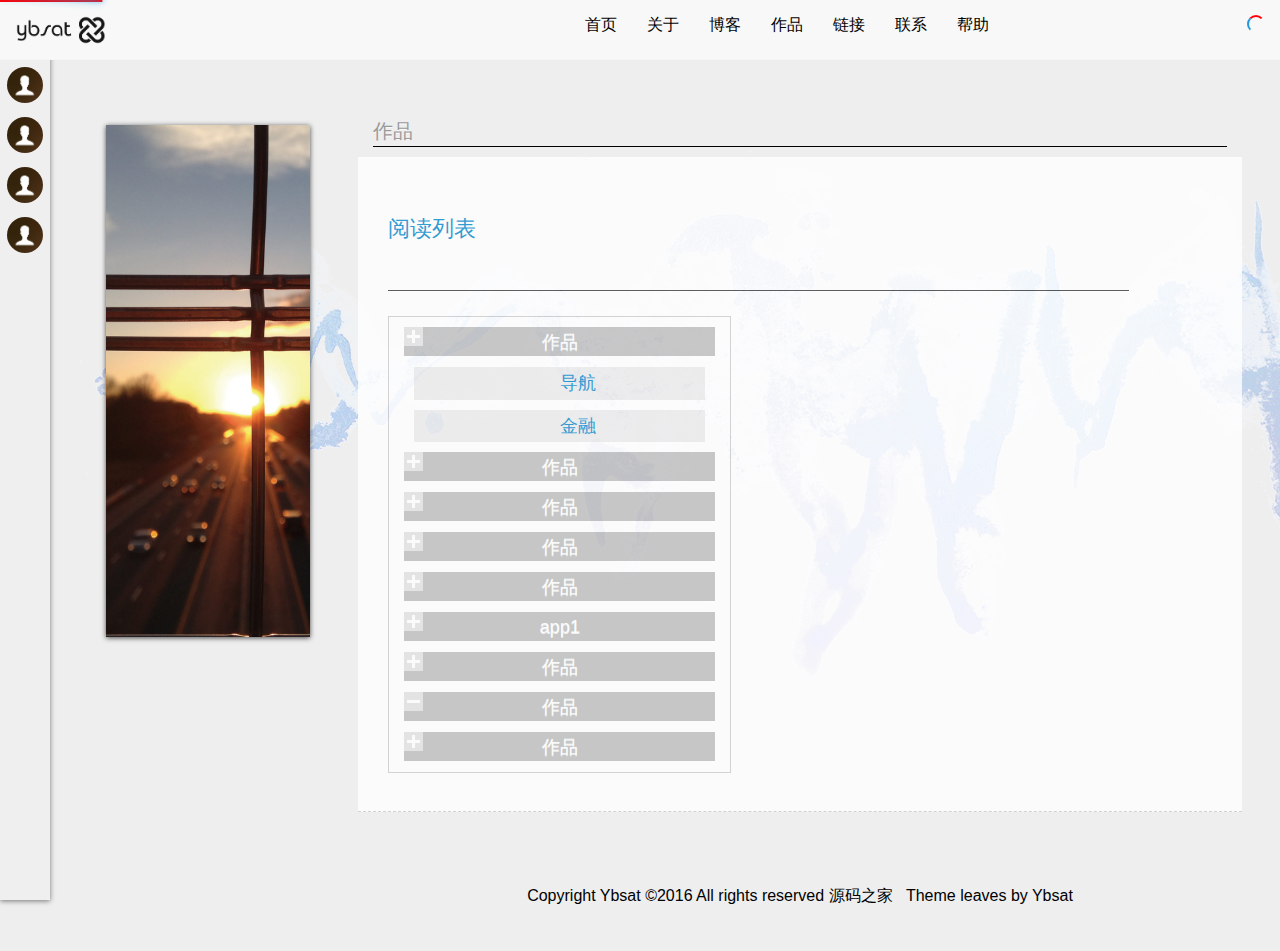
==== commit 208b9861: "l" ====
--- a/index.html
+++ b/index.html
@@ -1,357 +1,303 @@
 <!DOCTYPE html>
-<html lang="en-US">
+<html lang="cn" dir="ltr" class="no-js">
+
 <head>
+    <meta charset="utf-8">
+    <meta http-equiv="X-UA-Compatible" content="IE=edge">
+    <meta name="viewport" content="width=device-width, initial-scale=1">
+    <meta name="viewport" content="maximum-scale=1.0,width=device-width,initial-scale=1.0,user-scalable=no">
+    <meta name="keywords" content="">
+    <meta name="description" content="">
+    <title>异步 </title>
+    <link href="assets/css/bootstrap.min.css" rel="stylesheet" />
+    <link href="assets/css/style.css" rel="stylesheet" />
+    <link href="assets/css/nprogress.css" rel="stylesheet" />
+    <link href="assets/fancyBox/source/jquery.fancybox.css" rel="stylesheet" />
+    <link rel="stylesheet" href="assets/css/nivo-slider.css" type="text/css" media="screen" />
+    <link rel="stylesheet" href="assets/css/default.css" type="text/css" media="screen" />
+    <script src="assets/js/jquery.min.js"></script>
+    <script src="assets/js/jquery.nivo.slider.pack.js"></script>
+    <script type="text/javascript" src="assets/fancyBox/source/jquery.fancybox.js"></script>
+    <script src="assets/js/nprogress.js"></script>
+    <style>
+        .Collapsing{ width: 100%; height: 30px; line-height: 30px; cursor: pointer; border-bottom: 1px solid white; text-align: center; background-repeat: no-repeat; background-position: center right no-repeat; background-image: url(assets/images/pro_left.png); background-color: #BDBDBD; color: #fff; }
+        .coll_body{display: none; }
+        .coll_body a{display:block; margin:10px; text-align: center; background: #ebebeb;}
+        .current{background-image:url(assets/images/pro_down.png);}
+    </style>
+</head>
 
-	<meta name="viewport" content="width=device-width, initial-scale=1, minimal-ui">
-	<meta charset="utf-8">
-	<title>Modest</title>
-	<!-- Main Stylesheet -->
-	<link rel="stylesheet" href="css/animate.css">
-	<link rel="stylesheet" href="css/font-awesome.min.css">
-	<link rel="stylesheet" href="css/templatemo-style.css">
-
-	<!-- jQuery -->
-	<script src="js/jquery-1.11.0.min.js"></script>
-	<script src="js/jquery-migrate-1.2.1.min.js"></script>
-
-</head>
 <body>
-		
-	<!-- HEADER -->
-	<div class="fluid-container">
-		<header class="site-header">
-			<div class="navbar-default navbar-fixed-top">
-				<div class="fluid-container">
-				<div class="navbar-header">
-					<button type="button" class="navbar-toggle collapsed" data-toggle="collapse" data-target=".navbar-collapse">
-						<i class="fa fa-bars"></i>
-					</button>
-					<a class="navbar-brand" href="#">Modest</a>
-				</div>
-				<div class="navbar-collapse collapse">
-					<ul class="nav navbar-nav navbar-right">
-						<li><a class="link-service" href="#services">Services</a></li>
-						<li><a class="link-facts" href="#facts">Facts</a></li>
-						<li><a class="link-portfolio" href="#portfolio">Portfolio</a></li>
-						<li><a class="link-clients" href="#clients">Clients</a></li>
-						<li><a class="link-contact" href="#contact">Contact</a></li>
-					</ul>
-				</div>
-				</div>
-			</div>
-		</header> <!-- .site-header -->
-	</div> <!-- .fluid-container -->
-	
-	<!-- WELCOME TEXT -->
-	<div class="main-content">
-	<div class="fluid-container">
-		<div class="section-welcome">
-			<div class="row">
-            	<div class="col-md-4 text-center">
-					<img src="img/portfolio/5.jpg" class="img-responsive animated fadeInLeft" alt="Time is happiness">
-				</div>
-				<div class="col-md-8 text-center welcome-section">
-                	<br>
-					<h2 class="animated fadeInDown">We make clean and minimal apps</h2>
-					<br>
-                    <p class="animated fadeInRight">We are a small group of designers and developers from the small island. Feel free to talk to us about your projects. We are happy and ready to assist you.</p>
-                    <br>
-					<a href="#" class="button-grey animated fadeInUp">Learn More</a>
-				</div>
-			</div>
-		</div>
-	</div>
-	<div class="copyrights">Collect from <a href="http://www.cssmoban.com/" >免费模板</a></div>
-	<!-- SERVICES -->
-	<div class="fluid-container">
-		<div class="section-services" id="services">
-			<div class="row">
-				<div class="col-md-4 col-sm-12 col-xs-12 col-lg-4 text-center">
-					<article class="service animated fadeInUp">
-						<div class="service-header">
-							<h4>Web Development</h4>
-						</div>
-						<div class="service-icon">
-							<i class="fa fa-file-text-o"></i>
-						</div>
-						<div class="service-text">
-							<p>Modest is <a href="#/tag/responsive">free responsive template</a>, mobile ready layout, and animated contents. You can use this template for your website. Please tell your friends about it. Thank you.</p>
-						</div>
-					</article>
-				</div>
-				<div class="col-md-4 col-sm-12 col-xs-12 col-lg-4 text-center">
-					<article class="service animated fadeInUp">
-						<div class="service-header">
-							<span class="s-left"></span>
-							<span class="s-right"></span>
-							<h4>Quality Photography</h4>
-						</div>
-						<div class="service-icon">
-							<i class="fa fa-camera-retro"></i>
-						</div>
-						<div class="service-text">
-							<p>Modest template is provided by <a href="#">templatemo.com</a> website. Fusce pretium, elit vel ornare porta, felis lorem ornare metus, in vulputate nibh odio ut ligula.</p>
-						</div>
-					</article>
-				</div>
-				<div class="col-md-4 col-sm-12 col-xs-12 col-lg-4 text-center">
-					<article class="service animated fadeInUp">
-						<div class="service-header">
-							<span class="s-left"></span>
-							<span class="s-right"></span>
-							<h4>Worldwide Support</h4>
-						</div>
-						<div class="service-icon">
-							<i class="fa fa-globe"></i>
-						</div>
-						<div class="service-text">
-							<p>Quisque a lobortis ante. Sed a adipiscing tortor. In nec imperdiet justo. Fusce pretium, elit vel ornare porta, felis lorem ornare metus, in vulputate nibh odio ut ligula.</p>
-						</div>
-					</article>
-				</div>
-			</div>
-		</div>
-	</div>
-
-	<!-- FUN FACTS -->
-	<div class="fluid-container animated flipInX" id="facts">
-		<div class="row">
-			<div class="col-md-12 text-right">
-				<div class="section-header facts-header">
-					<h3>Some fun facts</h3>
-				</div>
-			</div>
-		</div>
-		<div class="section-facts">
-			<div class="row">
-				<div class="col-md-3 col-sm-6 col-xs-12 col-lg-3 text-center">
-					<div class="counter-item">
-						<div class="counter-inner">
-							<div class="counter-body">
-								<h2 class="start-count" data-count="1604">0</h2>
-								<h6>Projects Completed</h6>
-								<div class="end-count"></div>
-							</div>				
-						</div>
-					</div>
-				</div> <!-- .counter-item -->
-				<div class="col-md-3 col-sm-6 col-xs-12 col-lg-3 text-center">
-					<div class="counter-item">
-						<div class="counter-inner">
-							<div class="counter-body">
-								<h2 class="start-count" data-count="21">0</h2>
-								<h6>Team Members</h6>
-								<div class="end-count"></div>
-							</div>				
-						</div>
-					</div>
-				</div> <!-- .counter-item -->
-				<div class="col-md-3 col-sm-6 col-xs-12 col-lg-3 text-center">
-					<div class="counter-item">
-						<div class="counter-inner">
-							<div class="counter-body">
-								<h2 class="start-count" data-count="302">0</h2>
-								<h6>Satisfied Clients</h6>
-								<div class="end-count"></div>
-							</div>				
-						</div>
-					</div>
-				</div> <!-- .counter-item -->
-				<div class="col-md-3 col-sm-6 col-xs-12 col-lg-3 text-center">
-					<div class="counter-item">
-						<div class="counter-inner">
-							<div class="counter-body">
-								<h2 class="start-count" data-count="946">0</h2>
-								<h6>Cups of Coffee</h6>
-								<div class="end-count"></div>
-							</div>				
-						</div>
-					</div>
-				</div> <!-- .counter-item -->
-			</div>
-		</div>
-	</div>
-	
-	<!-- PORTFOLIO -->
-	<div class="fluid-container" id="portfolio">
-		<div class="row">
-			<div class="col-md-12 text-left">
-				<div class="section-header portfolio-header">
-					<h3>Our Lovely Work</h3>
-				</div>
-			</div>
-		</div>
-		<div class="section-portfolio" >
-			<div class="row portfolio-holder">
-				<article class="portfolio col-md-4 col-sm-6 col-xs-12">
-					<div class="entry-thumbnail">
-						<img src="img/portfolio/1.jpg" alt="">
-					</div>
-					<div class="portfolio-overlay first">
-						<a href="#"><h4 class="entry-title">DIGITAL PHOTO</h4></a>
-					</div>
-				</article>
-				<article class="portfolio col-md-4 col-sm-6 col-xs-12">
-					<div class="entry-thumbnail">
-						<img src="img/portfolio/2.jpg" alt="">
-					</div>
-					<div class="portfolio-overlay second">
-						<a href="#"><h4 class="entry-title">QUALITY IMAGING</h4></a>
-					</div>
-				</article>
-				<article class="portfolio col-md-4 col-sm-6 col-xs-12">
-					<div class="entry-thumbnail">
-						<img src="img/portfolio/3.jpg" alt="">
-					</div>
-					<div class="portfolio-overlay third">
-						<a href="#"><h4 class="entry-title">ANIMATIONS</h4></a>
-					</div>
-				</article>
-				<article class="portfolio col-md-4 col-sm-6 col-xs-12">
-					<div class="entry-thumbnail">
-						<img src="img/portfolio/4.jpg" alt="">
-					</div>
-					<div class="portfolio-overlay fourth">
-						<a href="#"><h4 class="entry-title">HI FI SOUND</h4></a>
-					</div>
-				</article>
-				<article class="portfolio col-md-4 col-sm-6 col-xs-12">
-					<div class="entry-thumbnail">
-						<img src="img/portfolio/5.jpg" alt="">
-					</div>
-					<div class="portfolio-overlay fifth">
-						<a href="#"><h4 class="entry-title">BEST IN TIME</h4></a>
-					</div>
-				</article>
-				<article class="portfolio col-md-4 col-sm-6 col-xs-12">
-					<div class="entry-thumbnail">
-						<img src="img/portfolio/6.jpg" alt="">
-					</div>
-					<div class="portfolio-overlay sixth">
-						<a href="#"><h4 class="entry-title">DELICIOUS ONE</h4></a>
-					</div>
-				</article>
-			</div>
-		</div>
-	</div>
-
-	<!-- CLIENTS -->
-	<div class="fluid-container" id="clients">
-		<div class="row">
-			<div class="col-md-12 text-right">
-				<div class="section-header clients-header">
-					<h3>What Clients Say</h3>
-				</div>
-			</div>
-		</div>
-		<div class="section-clients">
-			<div class="row">
-				<div class="col-md-12 text-center">
-					<div class="client-icon">
-						<i class="i fa fa-quote-left"></i>
-					</div>
-					<ul class="client-slide">
-						<li>
-							<p>Odit nesciunt, voluptates optio numquam error, aut quis eius nostrum. Impedit eaque corrupti quis facere nobis, quam commodi. Repellat vel suscipit ut. Lorem ipsum dolor sit amet, consectetur adipisicing elit.</p>
-							<h4>Cindy Three</h4>
-						</li>
-						<li>
-							<p>Impedit eaque corrupti quis facere nobis, quam commodi. Repellat vel suscipit ut. Lorem ipsum dolor sit amet, consectetur adipisicing elit. Odit nesciunt, voluptates optio numquam error, aut quis eius nostrum.</p>
-							<h4>Linda Two</h4>
-						</li>
-						<li>
-							<p>Lorem ipsum dolor sit amet, consectetur adipisicing elit. Odit nesciunt, voluptates optio numquam error, aut quis eius nostrum. Impedit eaque corrupti quis facere nobis, quam commodi. Repellat vel suscipit ut.</p>
-							<h4>Marry One</h4>
-						</li>
-					</ul>
-				</div>
-			</div>
-		</div>
-	</div>
-
-	<!-- CONTACT US -->
-	<div class="fluid-container" id="contact">
-		<div class="row">
-			<div class="col-md-12 text-left">
-				<div class="section-header contact-header">
-					<h3>Stay in Touch</h3>					
-				</div>
-			</div>
-		</div>
-		<div class="section-contact">
-			<div class="row">
-				<div class="col-md-5 col-sm-12 col-xs-12">
-					<form action="#" method="post" id="contact-form">
-						<fieldset>
-							<label for="name">Name:</label>
-							<input type="text" name="name" id="name">
-						</fieldset>
-						<fieldset>
-							<label for="email">Email Address:</label>
-							<input type="email" name="email" id="email">
-						</fieldset>
-						<fieldset>
-							<label for="phone">Phone Number:</label>
-							<input type="tel" name="phone" id="phone">
-						</fieldset>
-						<fieldset>
-							<label for="message">Describe your project:</label>
-							<textarea name="message" id="message" rows="4"></textarea>
-						</fieldset>
-						<fieldset>
-							<input type="submit" class="button-dark" value="Send Message">
-						</fieldset>
-					</form>
-				</div>
-				<div class="col-md-7 col-sm-12 col-xs-12">
-					<div class="contact-map">
-						Maps
-					</div>
-					<div class="contact-infos">
-						<div class="row">
-							<div class="col-md-6">
-								<p><strong>Email:</strong> <a href="#">info@company.com</a></p>
-								<p><strong>Phone:</strong> 080-070-0120</p>
-							</div>
-							<div class="col-md-6">
-								<p>Qui laudantium dignissimos eaque maxime obcaecati animi, maiores delectus voluptatum possimu.</p>
-							</div>
-						</div>
-					</div>
-				</div>
-			</div>
-		</div>
-	</div>
-
-	<!-- FOOTER -->
-	<div class="fluid-container">
-		<footer class="site-footer">
-			<a href="#" class="back-to-top">
-				<i class="fa fa-angle-up"></i>
-			</a>
-			<div class="row">
-				<div class="col-md-6 col-sm-6 col-xs-12 padding-left-0">
-					<p class="copyright">Copyright &copy; 2015.Company name All rights reserved.<a target="_blank" href="http://sc.chinaz.com/moban/">&#x7F51;&#x9875;&#x6A21;&#x677F;</a></p>
-				</div>
-				<div class="col-md-6 col-sm-6 col-xs-12 padding-right-0">
-					<ul class="social">
-						<li><a href="#"><i class="fa fa-facebook"></i> Facebook</a></li>
-						<li><a href="#"><i class="fa fa-twitter"></i> Twitter</a></li>
-						<li><a href="#"><i class="fa fa-youtube"></i> Youtube</a></li>
-					</ul>
-				</div>
-			</div>
-		</footer>
-	</div>
-	</div>
-	
-
-	<!-- Plugins -->
-	<script src="js/bootstrap.js"></script>
-	<script src="js/plugins.js"></script>
-	<script src="js/custom.js"></script>
-
-	<!-- Google Map -->
-
+<nav class="navbar navbar-default navbar-fixed-top">
+    <div class="container-fluid">
+        <!-- Brand and toggle get grouped for better mobile display -->
+        <div class="navbar-header">
+            <button type="button" class="navbar-toggle collapsed" data-toggle="collapse"
+                    data-target="#bs-example-navbar-collapse-1" aria-expanded="false">
+            <span class="sr-only">
+              Toggle navigation
+            </span>
+            <span class="icon-bar">
+            </span>
+            <span class="icon-bar">
+            </span>
+            <span class="icon-bar">
+            </span>
+            </button>
+            <a class="navbar-brand" href="index.html">
+                <img src="assets/img/logo.png" class="logo"/>
+            </a>
+        </div>
+        <div class="collapse navbar-collapse " id="bs-example-navbar-collapse-1">
+            <ul class="nav navbar-nav header-menu">
+                <li>
+                    <a href="index.html">
+                        首页
+                    </a>
+                </li>
+                <li>
+                    <a href="about.html">
+                        关于
+                    </a>
+                </li>
+                <li>
+                    <a href="blog.html">
+                        博客
+                    </a>
+                </li>
+                <li>
+                    <a href="works.html">
+                        作品
+                    </a>
+                </li>
+                <li>
+                    <a href="links.html">
+                        链接
+                    </a>
+                </li>
+                <li>
+                    <a href="contact.html">
+                        联系
+                    </a>
+                </li>
+                <li>
+                    <a href="help.html">
+                        帮助
+                    </a>
+                </li>
+            </ul>
+        </div>
+    </div>
+</nav>
+<div class="leftbar">
+    <!-- 左菜单 -->
+    <div class="left_menu">
+        <ul class="menu_link">
+            <li>
+                <a href="" class="simptip-position-right simptip-smooth simptip-movable"
+                   data-toggle="tooltip" data-placement="right" title="登陆">
+                    <img src="assets/img/login.png">
+              <span>
+                登陆
+              </span>
+                    <div class="clearfix">
+                    </div>
+                </a>
+            </li>
+            <li data-toggle="tooltip" data-placement="right" title="博客">
+                <a href="" class="simptip-position-right simptip-smooth simptip-movable"
+                   target="_black">
+                    <img src="assets/img/login.png">
+              <span>
+                注册
+              </span>
+                    <div class="clearfix">
+                    </div>
+                </a>
+            </li>
+            <li>
+                <a href="" class="simptip-position-right simptip-smooth simptip-movable">
+                    <img src="assets/img/login.png">
+              <span>
+                自定义链接
+              </span>
+                    <div class="clearfix">
+                    </div>
+                </a>
+            </li>
+            <li>
+                <a href="" class="simptip-position-right simptip-smooth simptip-movable"
+                   data-tooltip="自定义链接">
+                    <img src="assets/img/login.png">
+              <span>
+                自定义链接
+              </span>
+                    <div class="clearfix">
+                    </div>
+                </a>
+            </li>
+        </ul>
+    </div>
+</div>
+<!--Start banner img-->
+<div class="container-filed" id="banner_container">
+    <div class="row">
+        <div class="col-md-12">
+            <div class="slider-wrapper theme-default">
+                <div id="slider" class="nivoSlider">
+                    <img src="assets/img/owl.jpg" data-thumb="assets/img/owl.jpg" alt="" />
+                    <a href="assets/img/owl2.jpg"><img src="assets/img/owl2.jpg" alt="" /></a>
+                    <img src="assets/img/owl.jpg" data-thumb="assets/img/owl.jpg" alt="" />
+                    <img src="assets/img/owl2.jpg" data-thumb="assets/img/owl2.jpg" alt="" />
+                </div>
+            </div>
+        </div>
+    </div>
+</div>
+<!--End banner img-->
+<div class="container-fluid main-container" id="main-container">
+    <div class="row top-title">
+        <div class="col-md-12">
+            <h1 class="page-title">作品</h1>
+        </div>
+    </div>
+    <div class="row">
+        <div class="col-md-12 post-container">
+            <h2 class="post-title"><a href="book.htm" rel="bookmark">阅读列表</a></h2>
+            <div class="meta-box"></div>
+            <div class="post-content">               
+                <hr />
+                <style>
+                    .book-opt-sort{margin-left:10px;}
+                </style>
+                <div class="book-container clearfix">
+                    <div style="height: auto; border: solid 1px #cccccc;" class="col-md-5">
+                        <h3 class="Collapsing">作品</h3>
+                        <div class="coll_body">
+                            <p>
+                                <a href="/new/daohang/index.html">导航</a>
+                            </p>
+                            <p>
+                                <a href="/new/jinr/index.html">金融</a>
+                            </p>
+                        </div>
+                        <h3 class="Collapsing">作品</h3>
+                        <div class="coll_body">
+                            
+                        </div>
+                        <h3 class="Collapsing">作品</h3>
+                        <div class="coll_body">
+                            
+                        </div>
+                        <h3 class="Collapsing">作品</h3>
+                        <div class="coll_body">
+                           
+                        </div>
+                        <h3 class="Collapsing">作品</h3>
+                        <div class="coll_body">
+                           
+                        </div>
+                        <h3 class="Collapsing">app1</h3>
+                        <div class="coll_body">
+                            
+                        </div>
+                        
+                        <h3 class="Collapsing">作品</h3>
+                        <div class="coll_body">
+                            
+                        </div>
+                        <h3 class="Collapsing  current">作品</h3>
+                        <div class="coll_body">
+                                
+                                
+                        </div>
+                        <h3 class="Collapsing">作品</h3>
+                            <div class="coll_body">
+                                    
+                            </div>
+                    </div>
+                    <!-- <div style="height: auto; border: solid 1px #cccccc;" class="col-md-5">
+                            <h3 class="Collapsing  current">作业</h3>
+                            <div class="coll_body">
+                                   </div>
+                            <h3 class="Collapsing">星期二</h3>
+                                <div class="coll_body">
+                                    <a href="#">语文</a>
+                                    <a href="#">数学</a>
+                                    <a href="#">英语</a>
+                                    <a href="#">科学</a>
+                                </div>
+                            <h3 class="Collapsing">星期三</h3>
+                            <div class="coll_body">
+                                <a href="#">语文</a>
+                                <a href="#">数学</a>
+                                <a href="#">英语</a>
+                                <a href="#">科学</a>
+                            </div>
+                            <h3 class="Collapsing">星期四</h3>
+                            <div class="coll_body">
+                                <a href="#">语文</a>
+                                <a href="#">数学</a>
+                                <a href="#">英语</a>
+                                <a href="#">科学</a>
+                            </div>
+                            <h3 class="Collapsing">星期五</h3>
+                            <div class="coll_body">
+                                <a href="#">语文</a>
+                                <a href="#">数学</a>
+                                <a href="#">英语</a>
+                                <a href="#">科学</a>
+                            </div>
+                        </div>
+                    <div class="meta-box"></div> -->
+                    <div class="meta-box"></div>
+                </div>
+            </div>
+            <div class="meta-box"></div>
+        </div>
+    </div>
+    <footer>
+        <!--版权信息-->
+        <div class="copyright">
+            Copyright Ybsat ©2016 All rights reserved <a href="http://www.mycodes.net/" target="_blank">源码之家</a>&nbsp;&nbsp;
+            <a href="www.ybsat.com">
+                Theme leaves by Ybsat
+            </a>
+        </div>
+    </footer>
+</div>
+<script src="assets/js/bootstrap.min.js"></script>
+<script type="text/javascript">
+    $(function () { $("[data-toggle='tooltip']").tooltip(); });
+</script>
+<script>
+        /*banner 初始化*/
+        $(window).load(function() {
+         $('#slider').nivoSlider({
+            effect: 'random',        // 过渡效果
+            controlNav: false,       // 是否显示图片导航控制按钮（,2,3... ）
+            pauseOnHover: true,      // 鼠标县浮时是否停止动画
+            manualAdvance: false,    // 是否手动切换 
+            animSpeed: 100,          // 图片过渡时间   
+            pauseTime: 2000,         // 图片显示时间
+            pauseOnHover: false,
+            manualAdvance: false,
+        });
+        });
+    $(document).ready(function(){
+        $('body').show();
+        $('.version').text(NProgress.version);
+        NProgress.start();
+        setTimeout(function() { NProgress.done(); $('.fade').removeClass('out'); }, 1000);
+        $(".fancybox").fancybox();
+    })
+    $(function(){
+    $(".coll_body").eq(0).show();
+    $(".Collapsing").click(function(){
+        $(this).toggleClass("current").siblings('.Collapsing').removeClass("current");//切换图标
+        $(this).next(".coll_body").slideToggle(500).siblings(".coll_body").slideUp(500);
+    });
+});
+</script>
 </body>
 </html>--- a/assets/css/style.css
+++ b/assets/css/style.css
@@ -0,0 +1,791 @@
+@charset "utf-8";
+
+/*
+*public style
+*/
+
+/*--Start Scroll bar--*/
+/*定义滚动条高宽及背景 高宽分别对应横竖滚动条的尺寸*/
+::-webkit-scrollbar {
+    width: 8px;
+    height: 16px;
+}
+
+/*定义滚动条轨道 内阴影+圆角*/
+::-webkit-scrollbar-track {
+    background-color: #FFF;
+}
+
+/*定义滑块 内阴影+圆角*/
+::-webkit-scrollbar-thumb {
+    background-color:cyan;
+}
+
+/*样式初始化*/
+html {
+    -webkit-text-size-adjust: 100%;
+    -ms-text-size-adjust: 100%;
+    text-rendering: optimizelegibility;
+    -moz-osx-font-smoothing: grayscale;
+    overflow-y: scroll
+}
+body {
+    font:14px/1.6 Georgia, Palatino, Palatino Linotype, Times, Times New Roman, serif;
+    background:url(../img/wave.png) #eee no-repeat;
+    background-attachment:fixed
+}
+html.borderbox *, html.borderbox :after, html.borderbox :before {
+    -moz-box-sizing: border-box;
+    -webkit-box-sizing: border-box;
+    box-sizing: border-box
+}
+
+article, aside, blockquote, body, button, code, dd, details, dl, dt, fieldset, figcaption, figure, footer, form, h1, h2, h3, h4, h5, h6, header, hr, input, legend, li, menu, nav, ol, p, pre, section, td, textarea, th, ul {
+    margin: 0;
+    padding: 0
+}
+
+article, aside, details, figcaption, figure, footer, header, menu, nav, section {
+    display: block
+}
+
+audio, canvas, video {
+    display: inline-block
+}
+
+body, button, input, select, textarea {
+    font: 400 1.5em/1.8 Avenir, Microsoft Yahei, Hiragino Sans GB, Microsoft Sans Serif, WenQuanYi Micro Hei, sans-serif
+}
+
+button, input {
+    line-height: normal
+}
+
+button::-moz-focus-inner, input::-moz-focus-inner {
+    padding: 0;
+    border: 0
+}
+table {
+    border-collapse: collapse;
+    border-spacing: 0
+}
+
+fieldset, img {
+    border: 0
+}
+
+img {
+    -ms-interpolation-mode: bicubic
+}
+
+iframe {
+    display: block
+}
+
+blockquote {
+    position: relative;
+    font-weight: 300;
+    font-family: Avenir, 'Helvetica Neue', 'Microsoft Yahei', 'Hiragino Sans GB', 'Microsoft Sans Serif', 'WenQuanYi Micro Hei', sans-serif;
+    border-left: 1px solid #1abc9c;
+    padding-left: 1em;
+    margin: 1em 3em 1em 2em
+}
+h1, h2, h3, h4, h5, h6{
+    font-family: 'Helvetica Neue', 'Microsoft Yahei', 'Hiragino Sans GB', 'Microsoft Sans Serif', 'WenQuanYi Micro Hei', sans-serif;
+    font-weight: 100%;
+    text-shadow: rgba(255, 255, 255, .75) 0 1px 0;
+}
+h1 {
+    font-size: 54px;
+    color: #333;
+    margin: 30px 0 10px;
+}
+h2 {
+    font-size: 22px;
+    color: #555;
+}
+h3 {
+    font-size: 24px;
+    color: #555;
+}
+hr {
+    display: block;
+    width: 90%;
+    height: 1px;
+    margin: 2.5rem 0;
+    background-color: #3A3A3A;
+    border: 0;
+}
+p {
+    font-size: 18px;
+}
+a, a:visited {
+    color: #08c;
+}
+a:hover, a:focus {
+    color: black;
+}
+a:active{
+    color:blue;
+}
+a, a:visited ,a:hover, a:focus, a:active{
+    text-decoration: none;
+}
+.active, .hover, .open, a:active, a:hover, img:active, img:hover {
+    -webkit-transition: all .2s linear;
+    -moz-transition: all .2s linear;
+    -ms-transition: all .2s linear;
+    -o-transition: all .2s linear;
+    transition: all .2s linear
+}
+span{
+    color: white;
+}
+label{
+    color: #08c;
+}
+/*
+*定义常用样式
+*/
+
+.ml5{
+    margin-left: 5px;
+}
+.ml10{
+    margin-left: 10px;
+}
+.ml15{
+    margin-left: 15px;
+}
+.ml20{
+    margin-left: 20px;
+}
+.mr5{
+    margin-right: 5px;
+}
+.mr10{
+    margin-right: 10px;
+}
+.mr15{
+    margin-right: 15px;
+}
+.mr20{
+    margin-right: 20px;
+}
+.mt5{
+    margin-top:5px;
+}
+.mt10{
+    margin-top:10px;
+}
+.mt15{
+    margin-top:15px;
+}
+.mt20{
+    margin-top:20px;
+}
+.mb5{
+    margin-bottom: 5px;
+}
+.mb10{
+    margin-bottom: 10px;
+}
+.mb15{
+    margin-bottom: 15px;
+}
+.mb20{
+    margin-bottom: 20px;
+}
+.pl5{
+    padding-left: 5px;
+}
+.pl10{
+    padding-left: 10px;
+}
+.pl15{
+    padding-left: 15px;
+}
+.pl20{
+    padding-left: 20px;
+}
+.pr5{
+    padding-right: 5px;
+}
+.pr10{
+    padding-right: 10px;
+}
+.pr15{
+    padding-right: 15px;
+}
+.pr20{
+    padding-right: 20px;
+}
+.pt5{
+    padding-top:5px;
+}
+.pt10{
+    padding-top:10px;
+}
+.pt15{
+    padding-top:15px;
+}
+.pt20{
+    padding-top:20px;
+}
+.pb5{
+    padding-bottom: 5px;
+}
+.pb10{
+    padding-bottom: 10px;
+}
+.pb15{
+    padding-bottom: 15px;
+}
+.pb20{
+    padding-bottom: 20px;
+}
+
+#dev7link {
+    position:absolute;
+    top:0;
+    left:50px;
+    background:url(../img/dev7logo.png) no-repeat;
+    width:60px;
+    height:67px;
+    border:0;
+    display:block;
+    text-indent:-9999px;
+}
+
+.slider-wrapper {
+    width: 80%;
+    margin: 125px auto;
+}
+.clear {
+    clear:both;
+}
+.post-container{
+    background: #FFF;
+    margin-bottom: 30px;
+    opacity: .8;
+}
+.panel p, li, .pull-right, h3 {
+    color: black;
+    list-style: none;
+}
+.header {
+    border-bottom: 1px solid black;
+    background: #3D4041;
+    background: -moz-linear-gradient(top, #595C5E 0%, #3D4041 100%);
+    background: -webkit-linear-gradient(top, #595C5E 0%, #3D4041 100%);
+    background: -o-linear-gradient(top, #595C5E 0%, #3D4041 100%);
+}
+
+input#wp-submit {
+    border: 1px solid #005B80;
+    color: #fff;
+    text-shadow: 0 1px 1px rgba(0, 0, 0, .2);
+    background: #00A5E4;
+    background: -moz-linear-gradient(top, #00B4F5 0%, #0096D2 100%);
+    background: -webkit-linear-gradient(top, #00B4F5 0%, #0096D2 100%);
+    background: -o-linear-gradient(top, #00B4F5 0%, #0096D2 100%);
+    box-shadow: inset 0 1px 0 rgba(255, 255, 255, .3), 0 1px 1px rgba(50, 50, 50, .05);
+}
+
+.dropdown .dropdown-wrapper {
+    background-color: #4B4E50;
+    -webkit-box-shadow: 0px 1px 2px rgba(0, 0, 0, 0.3);
+    -moz-box-shadow: 0px 1px 2px rgba(0, 0, 0, 0.3);
+    box-shadow: 0px 1px 2px rgba(0, 0, 0, 0.3);
+}
+
+/*
+*   public header(公共导航)
+*/
+.navbar-brand .logo{
+    height:30px;
+}
+.navbar {
+    width: 100%;
+    height: 60px;
+    border-bottom: 1px solid whitesmoke;
+    z-index: 4;
+}
+
+.header-menu {
+    margin-left: 35%;
+}
+
+.navbar-default .navbar-nav > li > a {
+    font-size: 16px;
+    color: black;
+}
+.navbar-default .navbar-nav > li > a:hover {
+    color: #08c;
+}
+
+/* 左边栏 */
+.leftbar {
+    background-color: rgba(255, 255, 255, 0.1);
+    box-shadow: 0 1px 5px rgba(0, 0, 0, 0.5);
+}
+
+.left_menu ul li:hover {
+    background:snow;
+}
+
+.left_menu ul li i {
+    color: #E3E7EA;
+    background: #212124;
+}
+
+.left_menu ul li i:hover {
+    color: #E3E7EA;
+    background: #212124;
+}
+
+.leftbar {
+    position: fixed;
+    padding-top: 60px;
+    z-index: 2;
+    top: 0;
+    display: inline-block;
+    height: 100%;
+    width: 50px;
+    transition: all 0.4s;
+    -webkit-transition: all 0.4s;
+}
+
+.left_menu ul li {
+    clear: both;
+    display: block;
+}
+
+.left_menu ul li a {
+    display: block;
+}
+
+.left_menu i {
+    margin: 7px;
+    text-align: center;
+    font-size: 16px;
+    float: left;
+    width: 36px;
+    height: 36px;
+    line-height: 36px;
+    border-radius: 50px;
+}
+
+.left_menu img {
+    padding: 7px;
+    float: left;
+    width: 50px;
+    border-radius: 50%;
+}
+
+.left_code {
+    padding: 10px;
+    position: fixed;
+    bottom: 50px;
+    display: none;
+}
+
+.left_menu span {
+    padding-top: 11px;
+    padding-left: 12px;
+    white-space: nowrap;
+    float: left;
+    display: none;
+}
+
+.leftbar-visible {
+    transition: all 0.2s;
+    -webkit-transition: all 0.2s;
+    left: 0px;
+}
+.top-title{
+    margin-top:100px;
+}
+/*public banner*/
+#banner_container {
+    width: 20%;
+    margin-left: 80px;
+    position: fixed;
+}
+
+.banner_img {
+    width: 100%;
+    height: 1000px;
+    position: absolute;
+    background: #303235 url(../../assets/img/owl.jpg) no-repeat;
+    background-position: center;
+    background-size: cover;
+    clear: both;
+}
+
+.bottom-block {
+    position: absolute;
+    padding: 30px;
+    color: white;
+    margin-top: 200%;
+}
+
+.bottom-block h1 {
+    padding-bottom: 20px;
+}
+/*content public style*/
+.page-title {
+    margin-top: 20px;
+    font-size: 20px;
+    color: #999;
+    margin-bottom: 10px;
+    border-bottom: 1px solid black;
+    padding-bottom: 4px
+}
+
+.post-container {
+    border-bottom: 1px dashed #cacaca;
+    padding: 30px
+}
+
+.post-container .post-title {
+    margin-bottom: 16px;
+    margin-top: 30px
+}
+
+.post-container h1, .post-container h2, .post-container h3, .post-container h4, .post-container h5, .post-container h6 {
+    margin: 10px 0
+}
+
+.post-container img {
+    border: 2px solid;
+    padding: 3px
+}
+
+.post-container p {
+    text-indent: 2em;
+    margin: 5px 0
+}
+
+.post-container .post-content .h1, .post-container .post-content h1 {
+    font-size: 30px
+}
+
+.post-container .post-content .h2, .post-container .post-content h2 {
+    font-size: 24px
+}
+
+.post-container .post-content .h3, .post-container .post-content h3 {
+    font-size: 18px
+}
+
+.post-container .post-content .h4, .post-container .post-content h4 {
+    font-size: 14px
+}
+
+.post-container .post-content .h5, .post-container .post-content h5 {
+    font-size: 13px
+}
+
+.post-container .post-content .h6, .post-container .post-content h6 {
+    font-size: 12px
+}
+
+.post-container .post-content .wp-smiley {
+    border: none
+}
+
+.post-container .post-content blockquote {
+    font-size: 13px
+}
+
+.post-container .meta-box {
+    font-size: 13px;
+    padding: 4px;
+    border-left-color: #b02323;
+    line-height: 1
+}
+
+.post-container .meta-box .cat-links {
+    color: #dd4814;
+    margin-right: 15px
+}
+
+.post-container .meta-box .cat-links b {
+    margin-right: 5px
+}
+
+.post-container .meta-box .tag-links {
+    color: #dd4814;
+    margin-right: 15px
+}
+
+.post-container .meta-box .tag-links b {
+    margin-right: 5px
+}
+
+.post-container .meta-box .m-post-date {
+    color: #dd4814;
+    margin-right: 15px
+}
+
+.post-pagination {
+    margin: 20px 0;
+}
+#main-container {
+    margin: 0 3% 0 28%;
+}
+.main-container .btn {
+    text-indent: 0
+}
+
+.main-container .btn .fa {
+    text-indent: 0;
+    margin-right: .5em
+}
+
+
+/*public footer*/
+.copyright, .copyright a {
+    color: black;
+    font-size: 16px;
+    text-align: center;
+    margin: 40px auto;
+}
+
+
+
+
+/*mobel phone style */
+
+@media screen and (max-width: 767px) {
+    /*moble phone nav style*/
+
+    .navbar-nav {
+        background: #FFF;
+    }
+
+    .header-menu {
+        margin-left: 0px;
+    }
+
+    /*moble phone leftbar style*/
+
+
+    .leftbar {
+        display: none;
+    }
+
+    .col-md-12 {
+        padding-top: 10px;
+    }
+
+    #banner_container {
+        display: none;
+    }
+
+    #main-container {
+        margin: 0 5% 0 5%;
+        padding: 0;
+    }
+    .leftbar {
+        display: none;
+    }
+
+    .col-md-12 {
+        padding-top: 10px;
+    }
+
+    #banner_container {
+        display: none;
+    }
+
+    #main-container {
+        margin: 0 5% 0 5%;
+        padding: 0;
+    }
+
+
+    /*mobel phone banner style*/
+    #banner_container {
+        display: none;
+    }
+
+    #main-container {
+        margin: 0 5% 0 5%;
+        padding: 0;
+    }
+
+    /*mobel footer*/
+    .copyright, .copyright a {
+        color: black;
+        font-size: 14px;
+        text-align: center;
+        margin: 40px auto;
+    }
+}
+
+
+
+@media screen and (min-width: 768px) and (max-width: 1024px) {
+    /*moble phone nav style*/
+
+    .header-menu {
+        float: right;
+        margin-left: 0;
+    }
+
+    /*moble phone leftbar style*/
+
+
+    .leftbar {
+        display: none;
+    }
+
+    .col-md-12 {
+        padding-top: 10px;
+    }
+
+    #banner_container {
+        display: none;
+    }
+
+    #main-container {
+        margin: 0 5% 0 5%;
+        padding: 0;
+    }
+    .leftbar {
+        display: none;
+    }
+
+    .col-md-12 {
+        padding-top: 10px;
+    }
+
+    #banner_container {
+        display: none;
+    }
+
+    #main-container {
+        margin: 0 5% 0 5%;
+        padding: 0;
+    }
+
+
+    /*mobel phone banner style*/
+    #banner_container {
+        display: none;
+    }
+
+    #main-container {
+        margin: 0 5% 0 5%;
+        padding: 0;
+    }
+
+    /*mobel footer*/
+    .copyright, .copyright a {
+        color: black;
+        font-size: 14px;
+        text-align: center;
+        margin: 40px auto;
+    }
+}
+
+
+/*End public style*/
+
+
+
+/*
+*File style
+*index style
+*abut style
+*blog style
+*pic style
+*links style
+*contact style
+*content style
+*/
+
+
+
+/*about style*/
+#about-list ul li{
+    color:black;
+}
+
+/*links style*/
+.thumbnail{
+    padding:10px;
+}
+
+
+/*pic style*/
+
+
+/*contact style*/
+
+.contact p, li{
+    color: black;
+    list-style: none;
+}
+
+.contact-form div {
+    padding: 5px 0;
+}
+
+.contact-form {
+    position: relative;
+    margin: 0 auto;
+}
+
+.contact-form span {
+    display: block;
+    font-size: 0.85em;
+    color: #999;
+}
+.contact-form input[type="text"], .contact-form input[type="email"], .contact-form textarea {
+    padding: 8px;
+    display: block;
+    width: 95%;
+    background: #fff;
+    border: none;
+    outline: none;
+    color: #000;
+    font-size: 0.85em;
+    border: 1px solid #EBEBEB;
+    font-family: 'Open Sans', sans-serif;
+    -webkit-appearance: none;
+}
+
+.contact-form textarea {
+    resize: none;
+    height: 120px;
+}
+
+.contact-form input[type="submit"] {
+    cursor: pointer;
+    color: #fff;
+    font-size: 1.5em;
+    outline: none;
+    -webkit-transition: all 0.3s;
+    -moz-transition: all 0.3s;
+    transition: all 0.3s;
+    border-radius: 4px;
+    -webkit-border-radius: 4px;
+    -moz-border-radius: 4px;
+    -o-border-radius: 4px;
+    background: #00AEFF;
+    padding: 5px 30px;
+    border: none;
+    font-family: "宋体", "新宋体", "仿宋", "微软雅黑";
+    margin-top: 20px;
+    -webkit-appearance: none;
+}
+/*Other style*/
+@media screen and (max-width: 767px) {
+    .book-container .row .col-md-3{
+        padding-bottom:4px;
+    }
+}
+
--- a/assets/css/nprogress.css
+++ b/assets/css/nprogress.css
@@ -0,0 +1,74 @@
+/* Make clicks pass-through */
+#nprogress {
+  pointer-events: none;
+}
+
+#nprogress .bar {
+  background: #FF0004;
+
+  position: fixed;
+  z-index: 1031;
+  top: 0;
+  left: 0;
+
+  width: 100%;
+  height: 2px;
+}
+
+/* Fancy blur effect */
+#nprogress .peg {
+  display: block;
+  position: absolute;
+  right: 0px;
+  width: 100px;
+  height: 100%;
+  box-shadow: 0 0 10px #29d, 0 0 5px #29d;
+
+  opacity: 1.0;
+
+  -webkit-transform: rotate(3deg) translate(0px, -4px);
+      -ms-transform: rotate(3deg) translate(0px, -4px);
+          transform: rotate(3deg) translate(0px, -4px);
+}
+
+/* Remove these to get rid of the spinner */
+#nprogress .spinner {
+  display: block;
+  position: fixed;
+  z-index: 1031;
+  top: 15px;
+  right: 15px;
+}
+
+#nprogress .spinner-icon {
+  width: 18px;
+  height: 18px;
+  box-sizing: border-box;
+
+  border: solid 2px transparent;
+  border-top-color:#FF0004;
+  border-left-color: #29d;
+  border-radius: 50%;
+
+  -webkit-animation: nprogress-spinner 400ms linear infinite;
+          animation: nprogress-spinner 400ms linear infinite;
+}
+
+.nprogress-custom-parent {
+  overflow: hidden;
+  position: relative;
+}
+
+.nprogress-custom-parent #nprogress .spinner,
+.nprogress-custom-parent #nprogress .bar {
+  position: absolute;
+}
+
+@-webkit-keyframes nprogress-spinner {
+  0%   { -webkit-transform: rotate(0deg); }
+  100% { -webkit-transform: rotate(360deg); }
+}
+@keyframes nprogress-spinner {
+  0%   { transform: rotate(0deg); }
+  100% { transform: rotate(360deg); }
+}
--- a/assets/css/default.css
+++ b/assets/css/default.css
@@ -0,0 +1,95 @@
+/*
+Skin Name: Nivo Slider Default Theme
+Skin URI: http://nivo.dev7studios.com
+Description: The default skin for the Nivo Slider.
+Version: 1.3
+Author: Gilbert Pellegrom
+Author URI: http://dev7studios.com
+Supports Thumbs: true
+*/
+.nivo-directionNav{
+	display:none;
+}
+.theme-default .nivoSlider {
+	position:relative;
+	background:#fff url(../img/loading.gif) no-repeat 50% 50%;
+    margin-bottom:10px;
+    -webkit-box-shadow: 0px 1px 5px 0px #4a4a4a;
+    -moz-box-shadow: 0px 1px 5px 0px #4a4a4a;
+    box-shadow: 0px 1px 5px 0px #4a4a4a;
+}
+.theme-default .nivoSlider img {
+	position:absolute;
+	top:0px;
+	left:0px;
+	display:none;
+}
+.theme-default .nivoSlider a {
+	border:0;
+	display:block;
+}
+
+.theme-default .nivo-controlNav {
+	text-align: center;
+	padding: 20px 0;
+}
+.theme-default .nivo-controlNav a {
+	display:inline-block;
+	width:22px;
+	height:22px;
+	background:url(../img/bullets.png) no-repeat;
+	text-indent:-9999px;
+	border:0;
+	margin: 0 2px;
+}
+.theme-default .nivo-controlNav a.active {
+	background-position:0 -22px;
+}
+
+.theme-default .nivo-directionNav a {
+	display:block;
+	width:30px;
+	height:30px;
+	background:url(../img/arrows.png) no-repeat;
+	text-indent:-9999px;
+	border:0;
+	opacity: 0;
+	-webkit-transition: all 200ms ease-in-out;
+    -moz-transition: all 200ms ease-in-out;
+    -o-transition: all 200ms ease-in-out;
+    transition: all 200ms ease-in-out;
+}
+.theme-default:hover .nivo-directionNav a { opacity: 1; }
+.theme-default a.nivo-nextNav {
+	background-position:-30px 0;
+	right:15px;
+}
+.theme-default a.nivo-prevNav {
+	left:15px;
+}
+
+.theme-default .nivo-caption {
+    font-family: Helvetica, Arial, sans-serif;
+}
+.theme-default .nivo-caption a {
+    color:#fff;
+    border-bottom:1px dotted #fff;
+}
+.theme-default .nivo-caption a:hover {
+    color:#fff;
+}
+
+.theme-default .nivo-controlNav.nivo-thumbs-enabled {
+	width: 100%;
+}
+.theme-default .nivo-controlNav.nivo-thumbs-enabled a {
+	width: auto;
+	height: auto;
+	background: none;
+	margin-bottom: 5px;
+}
+.theme-default .nivo-controlNav.nivo-thumbs-enabled img {
+	display: block;
+	width: 120px;
+	height: auto;
+}